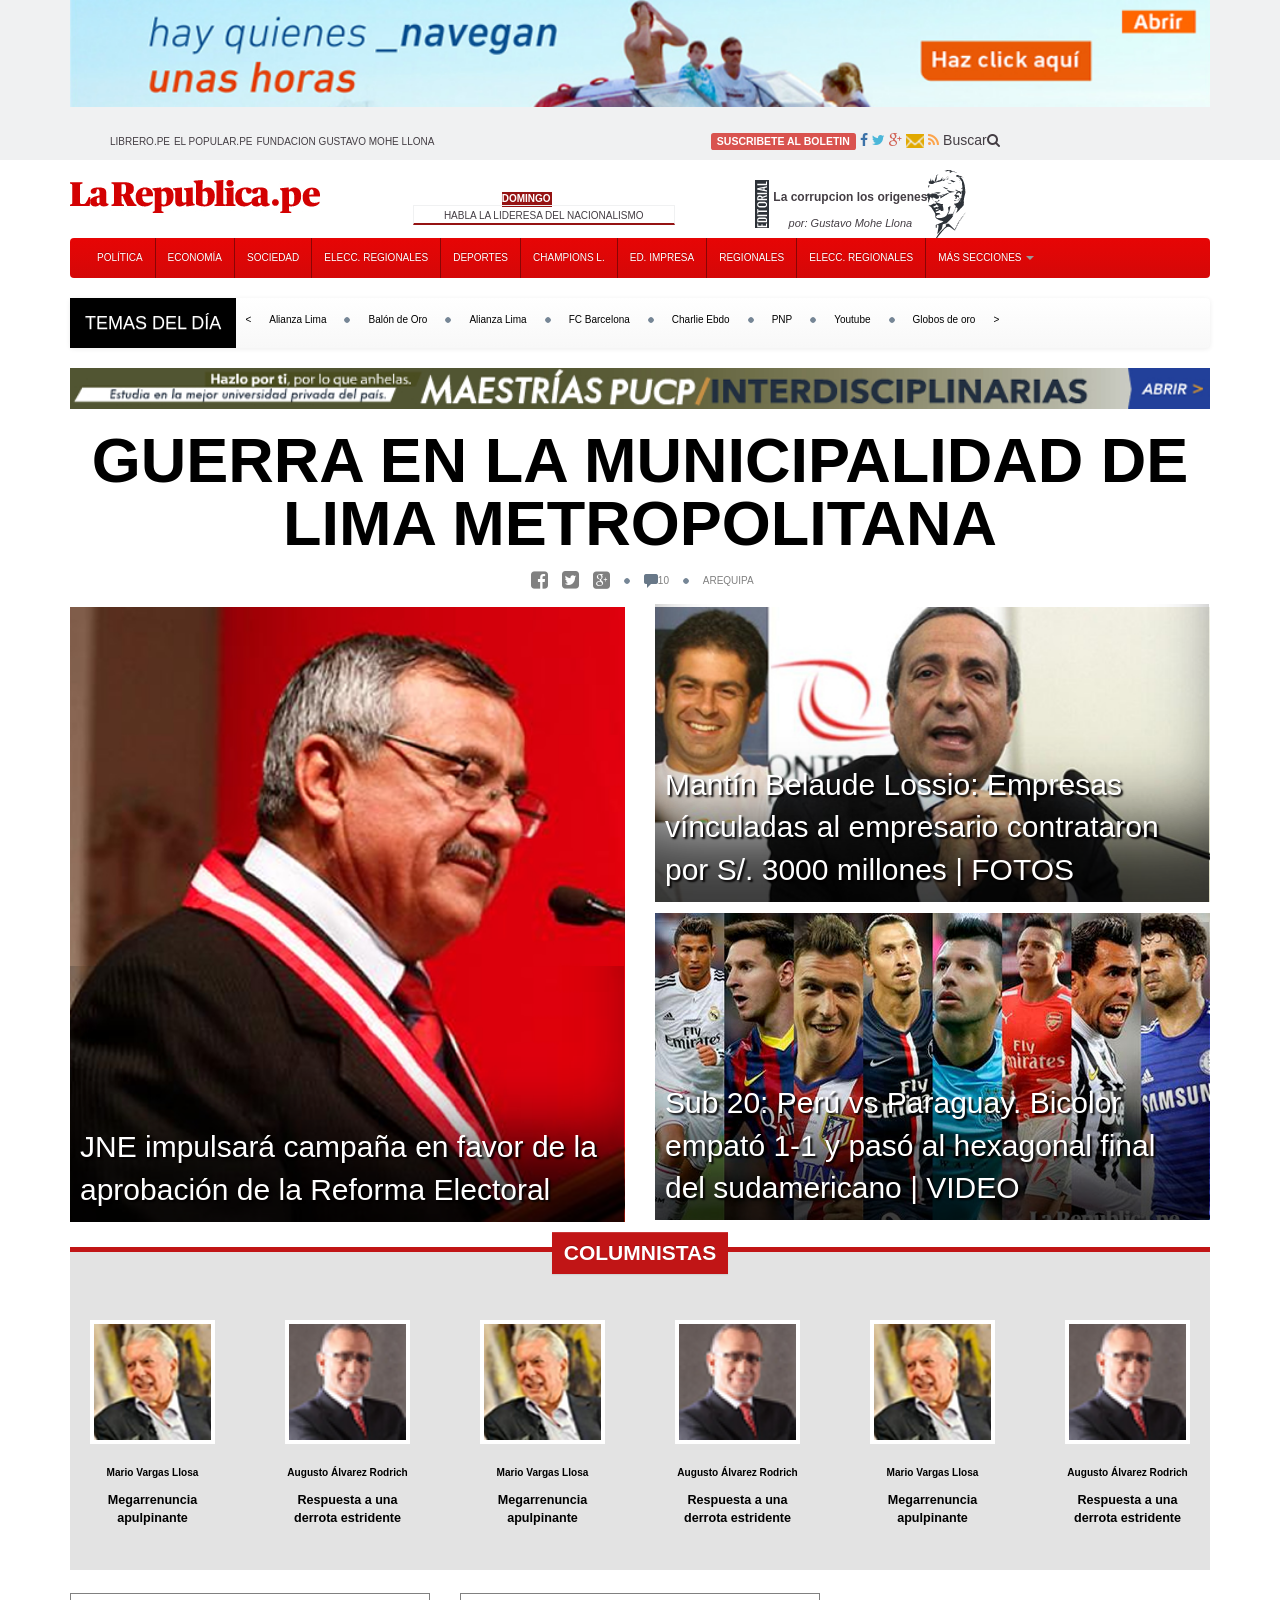
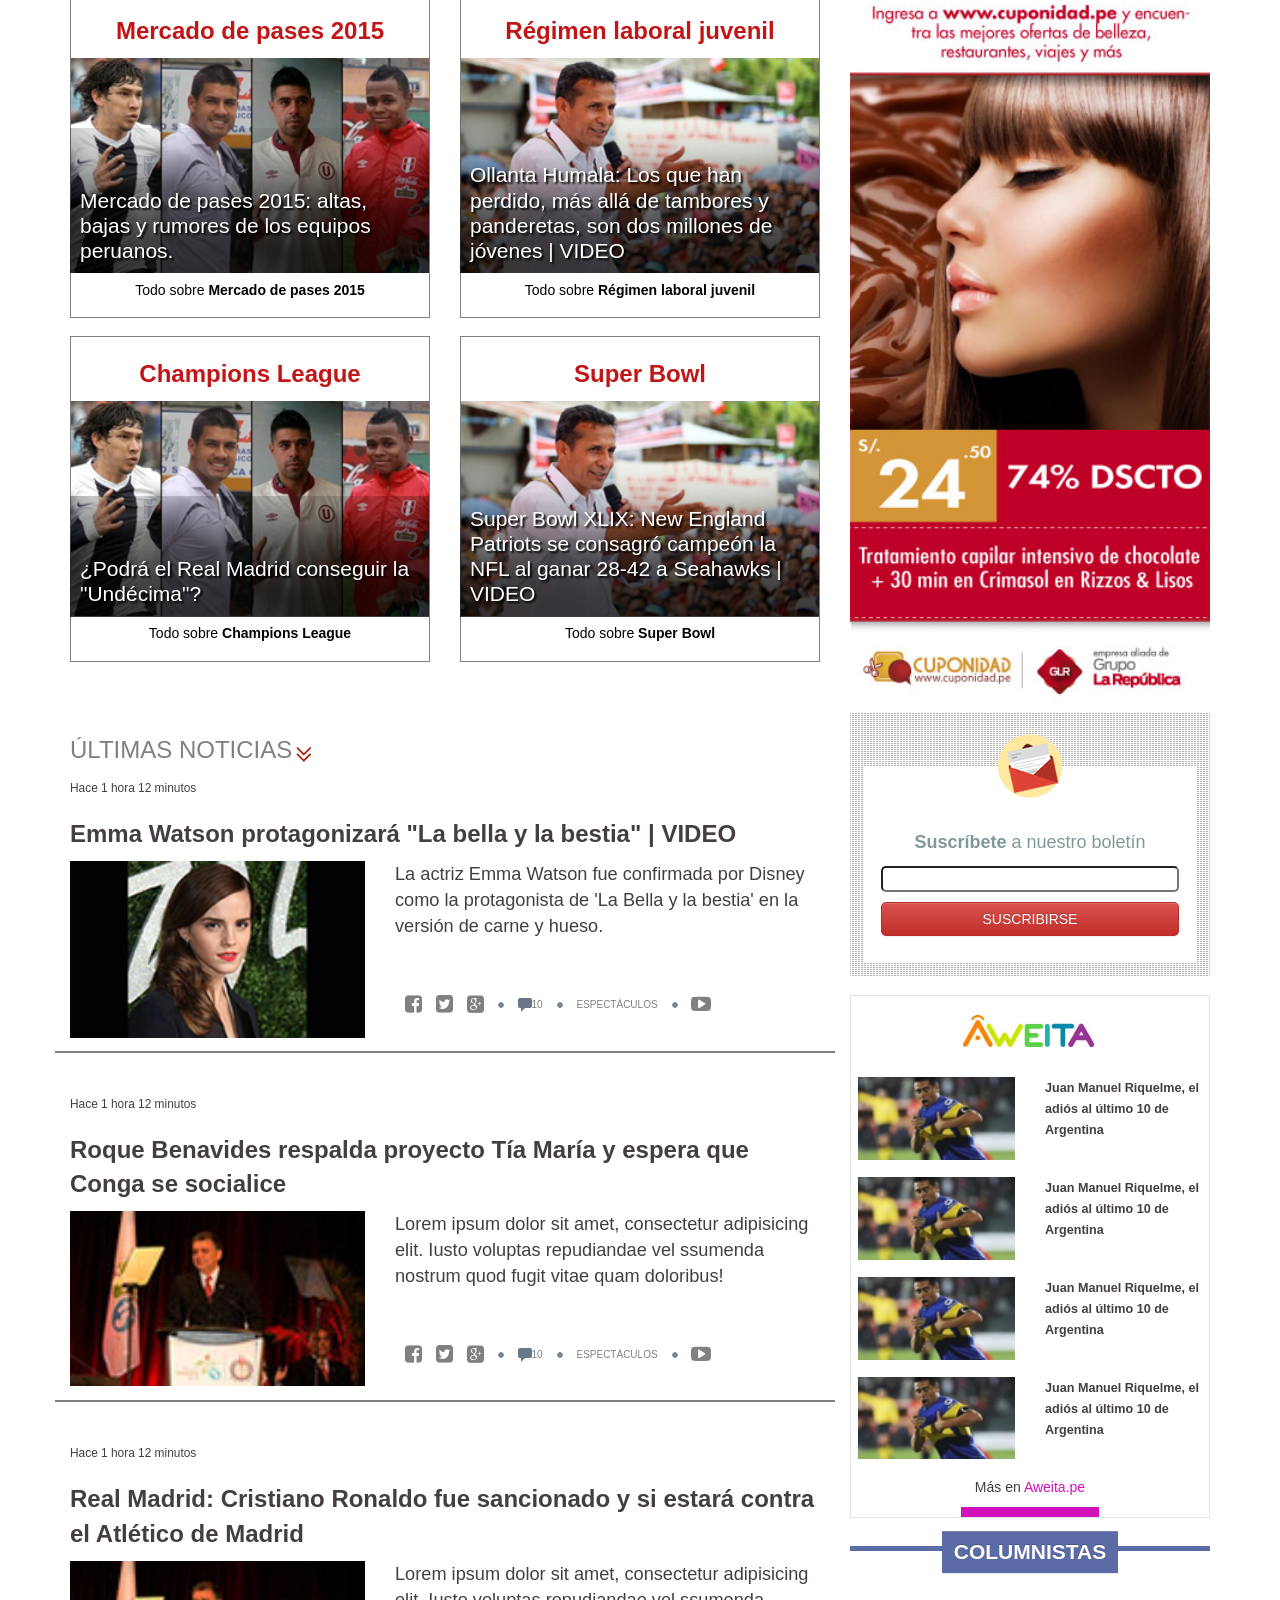
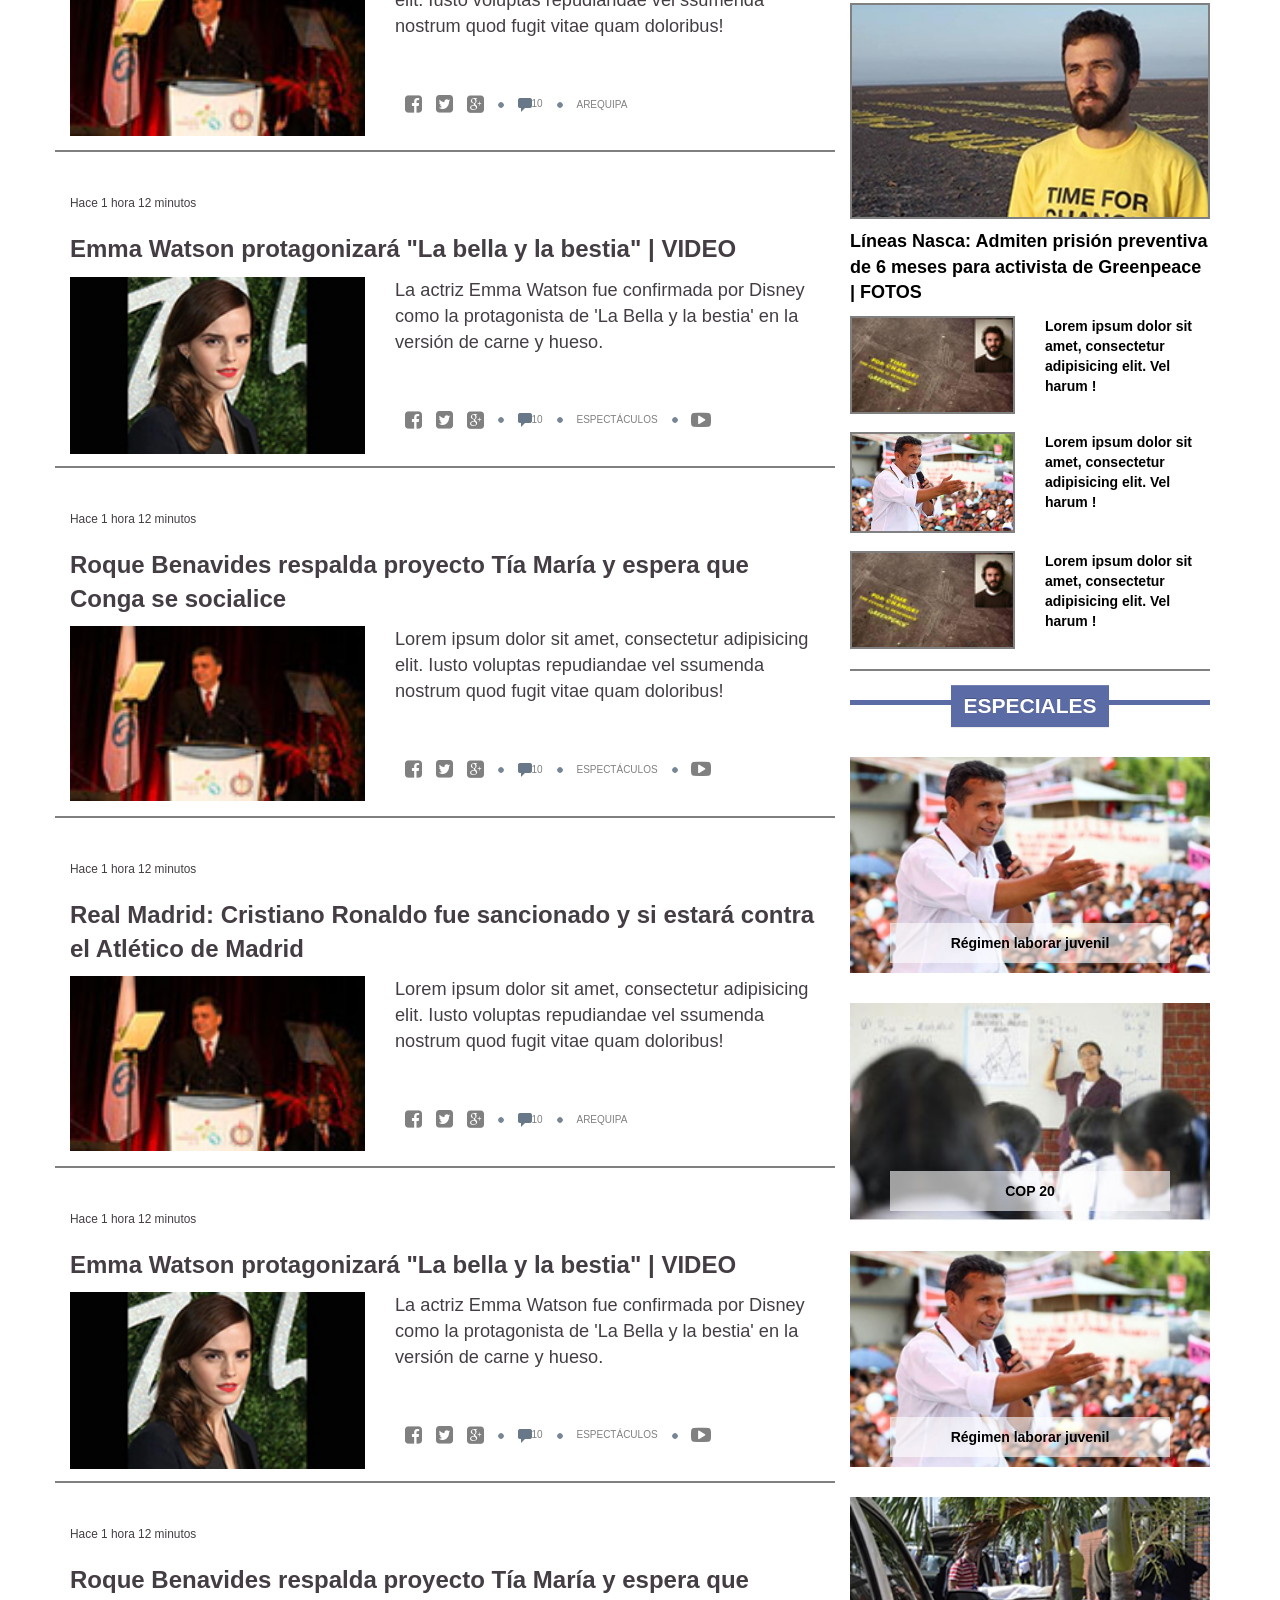
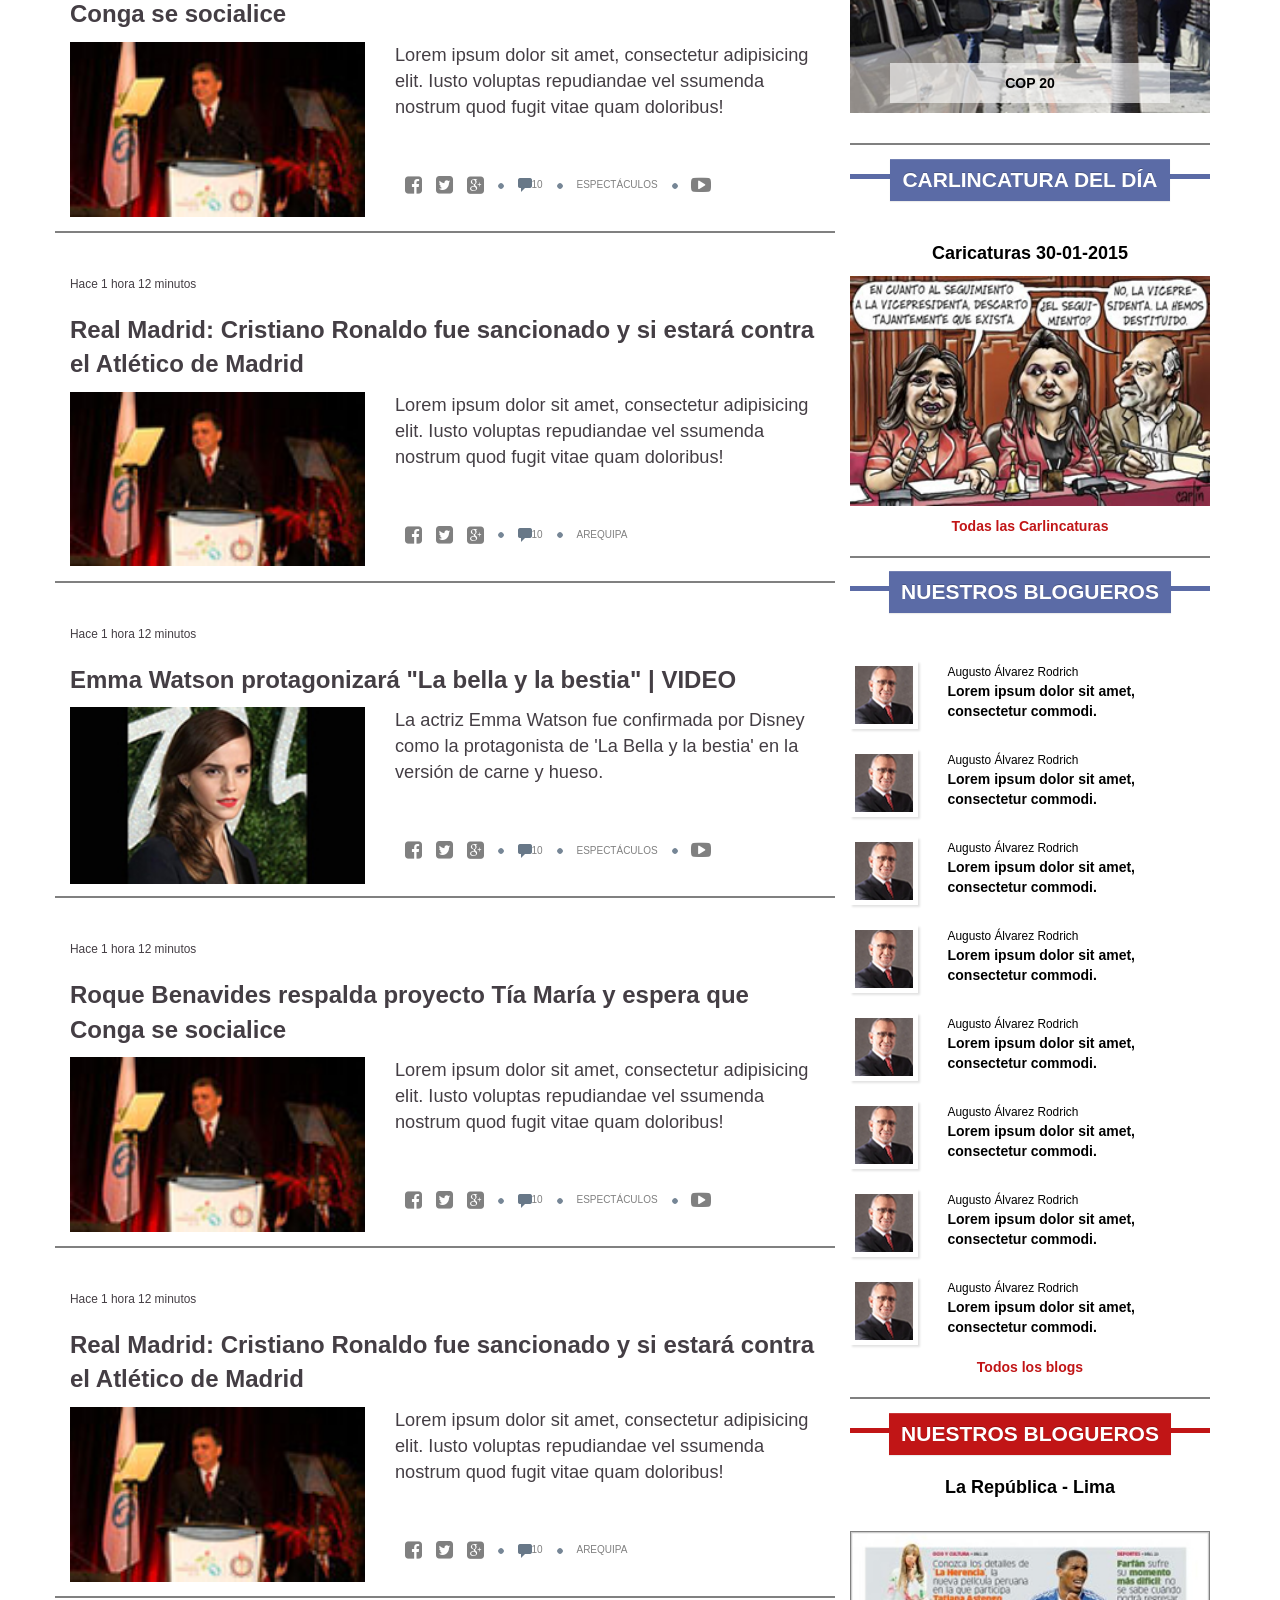
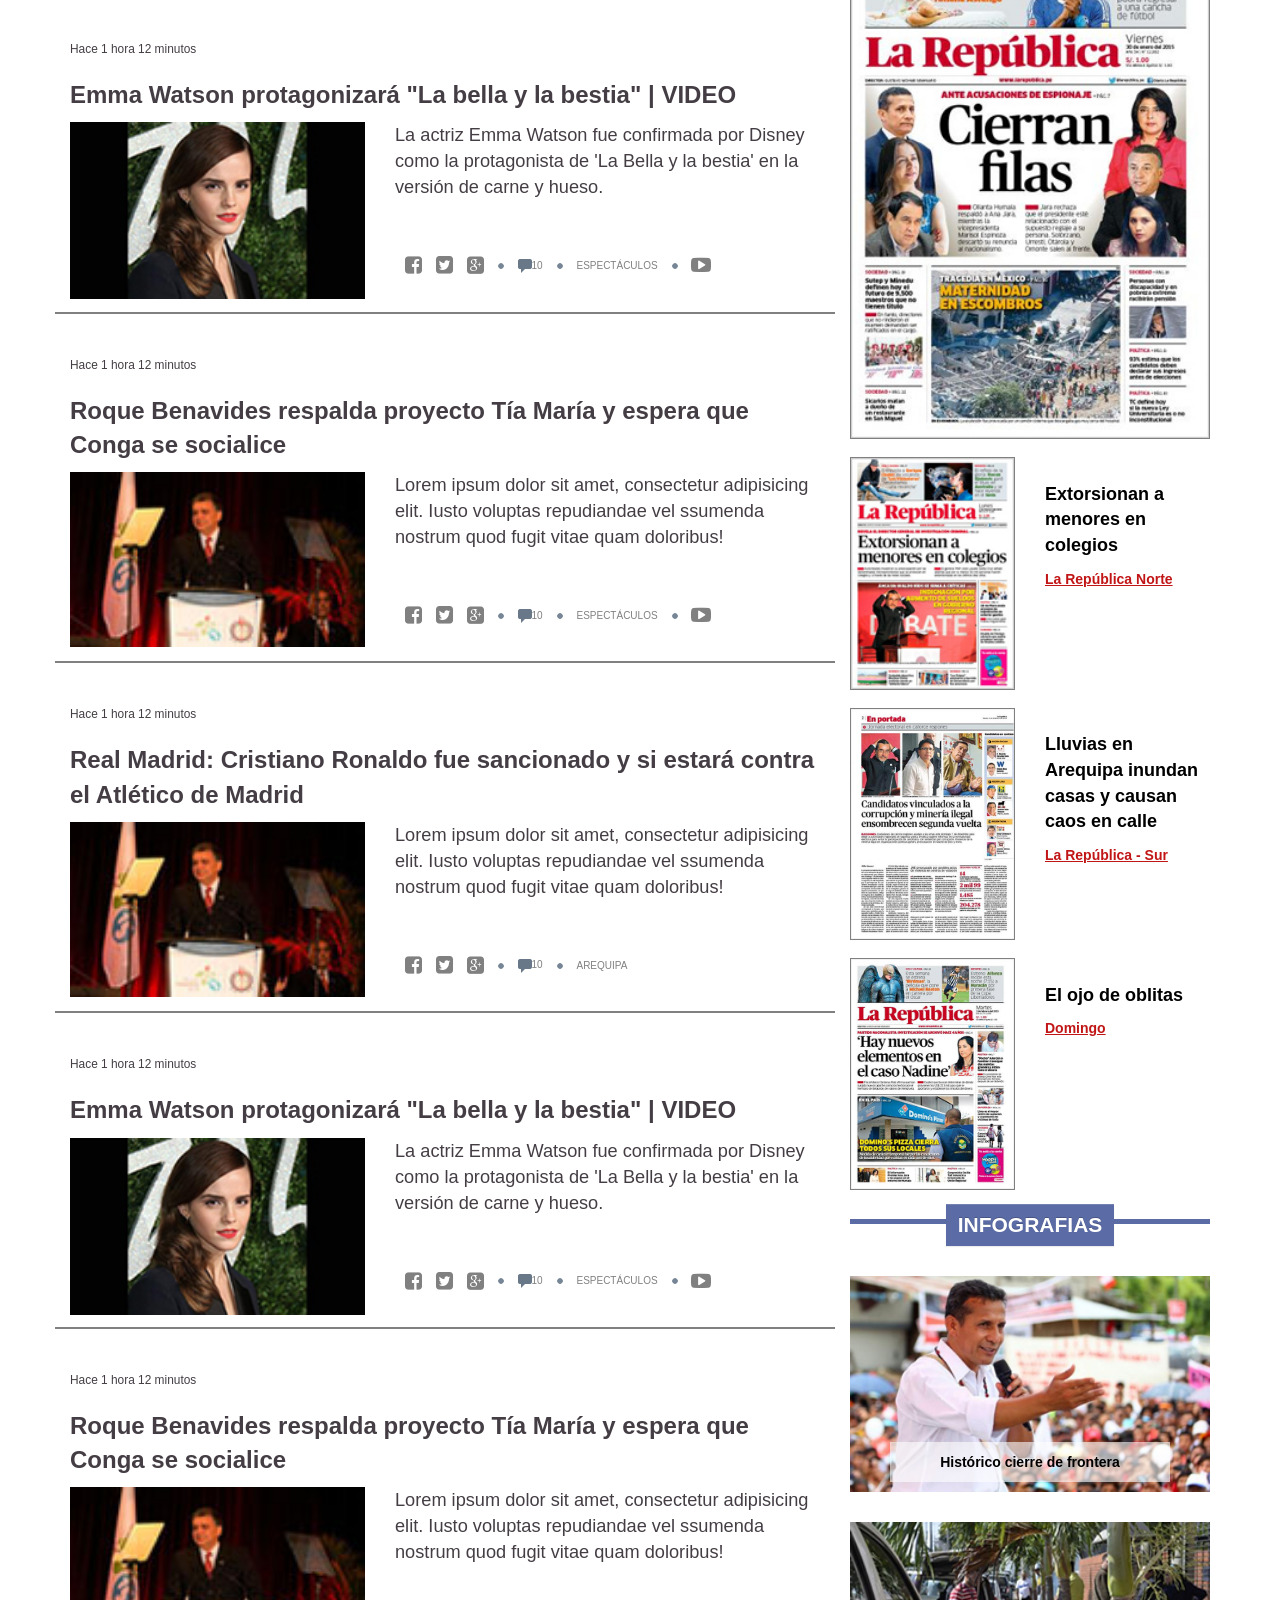
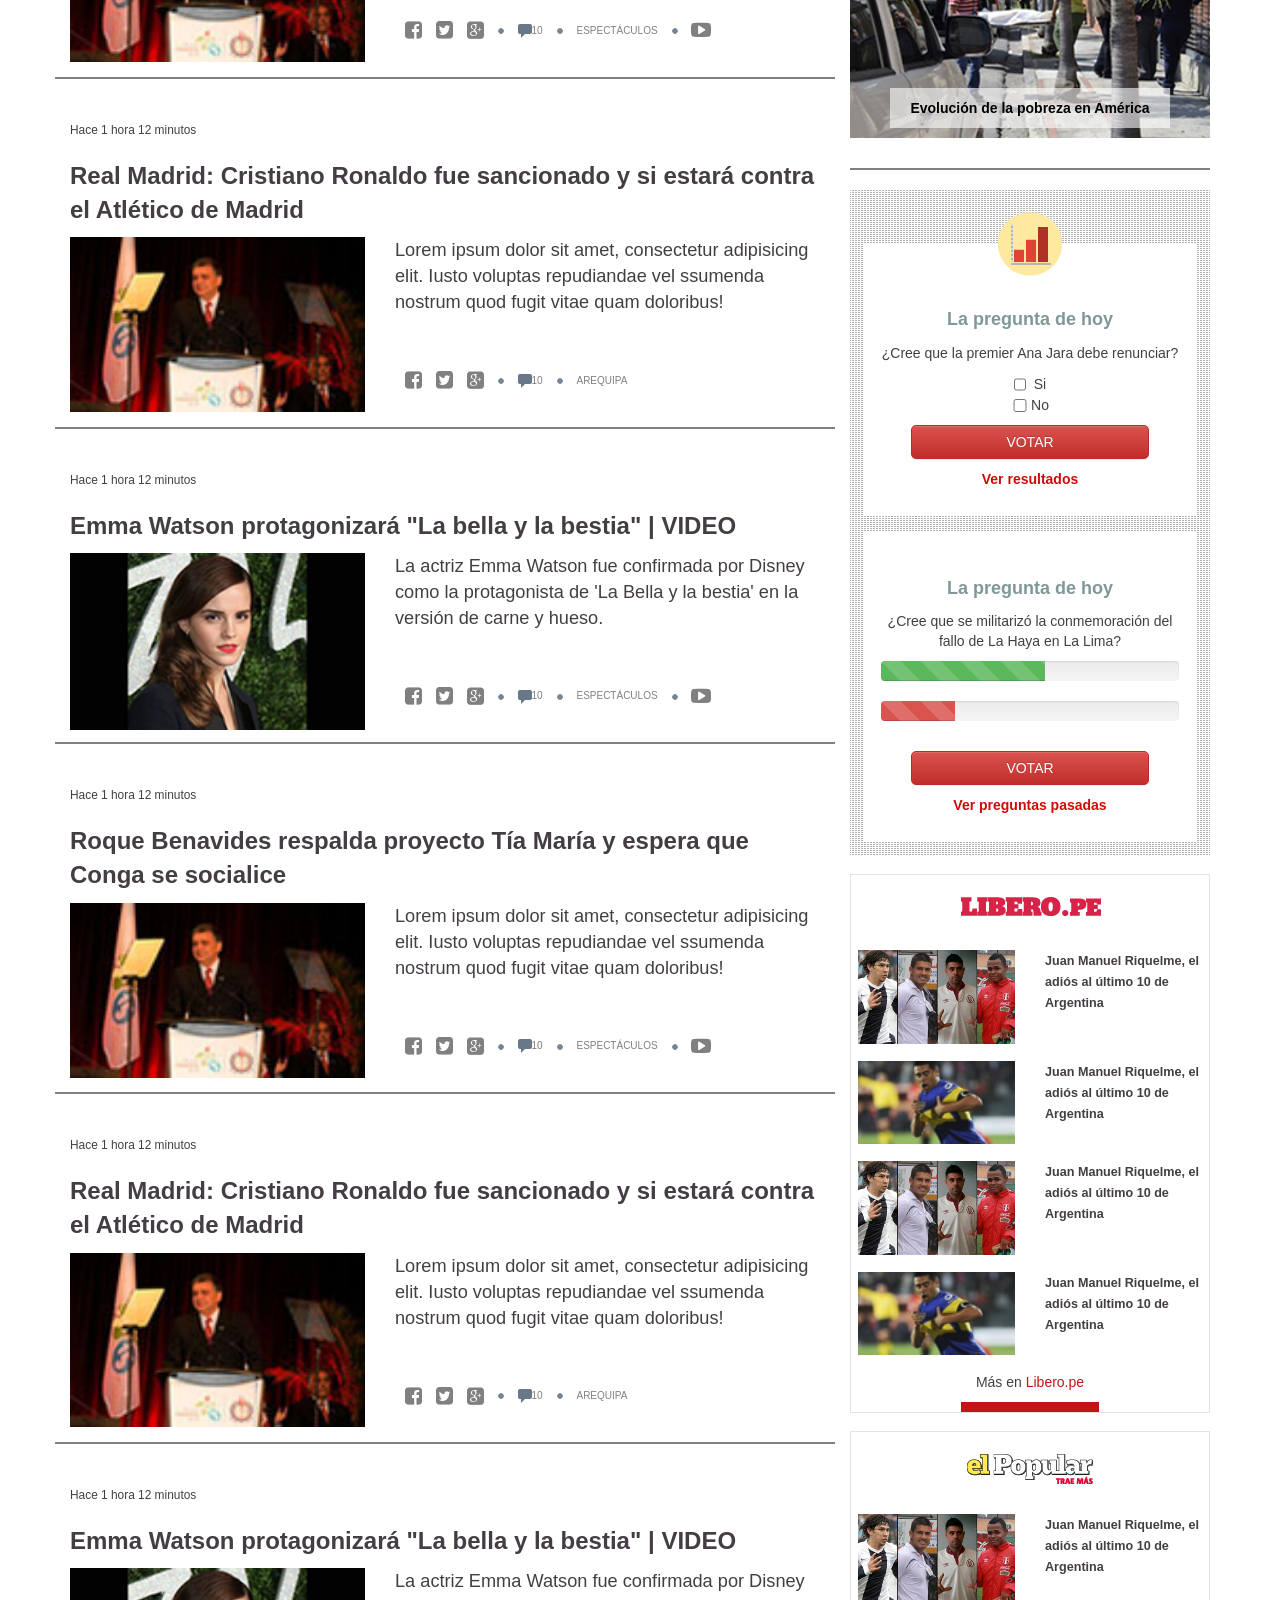
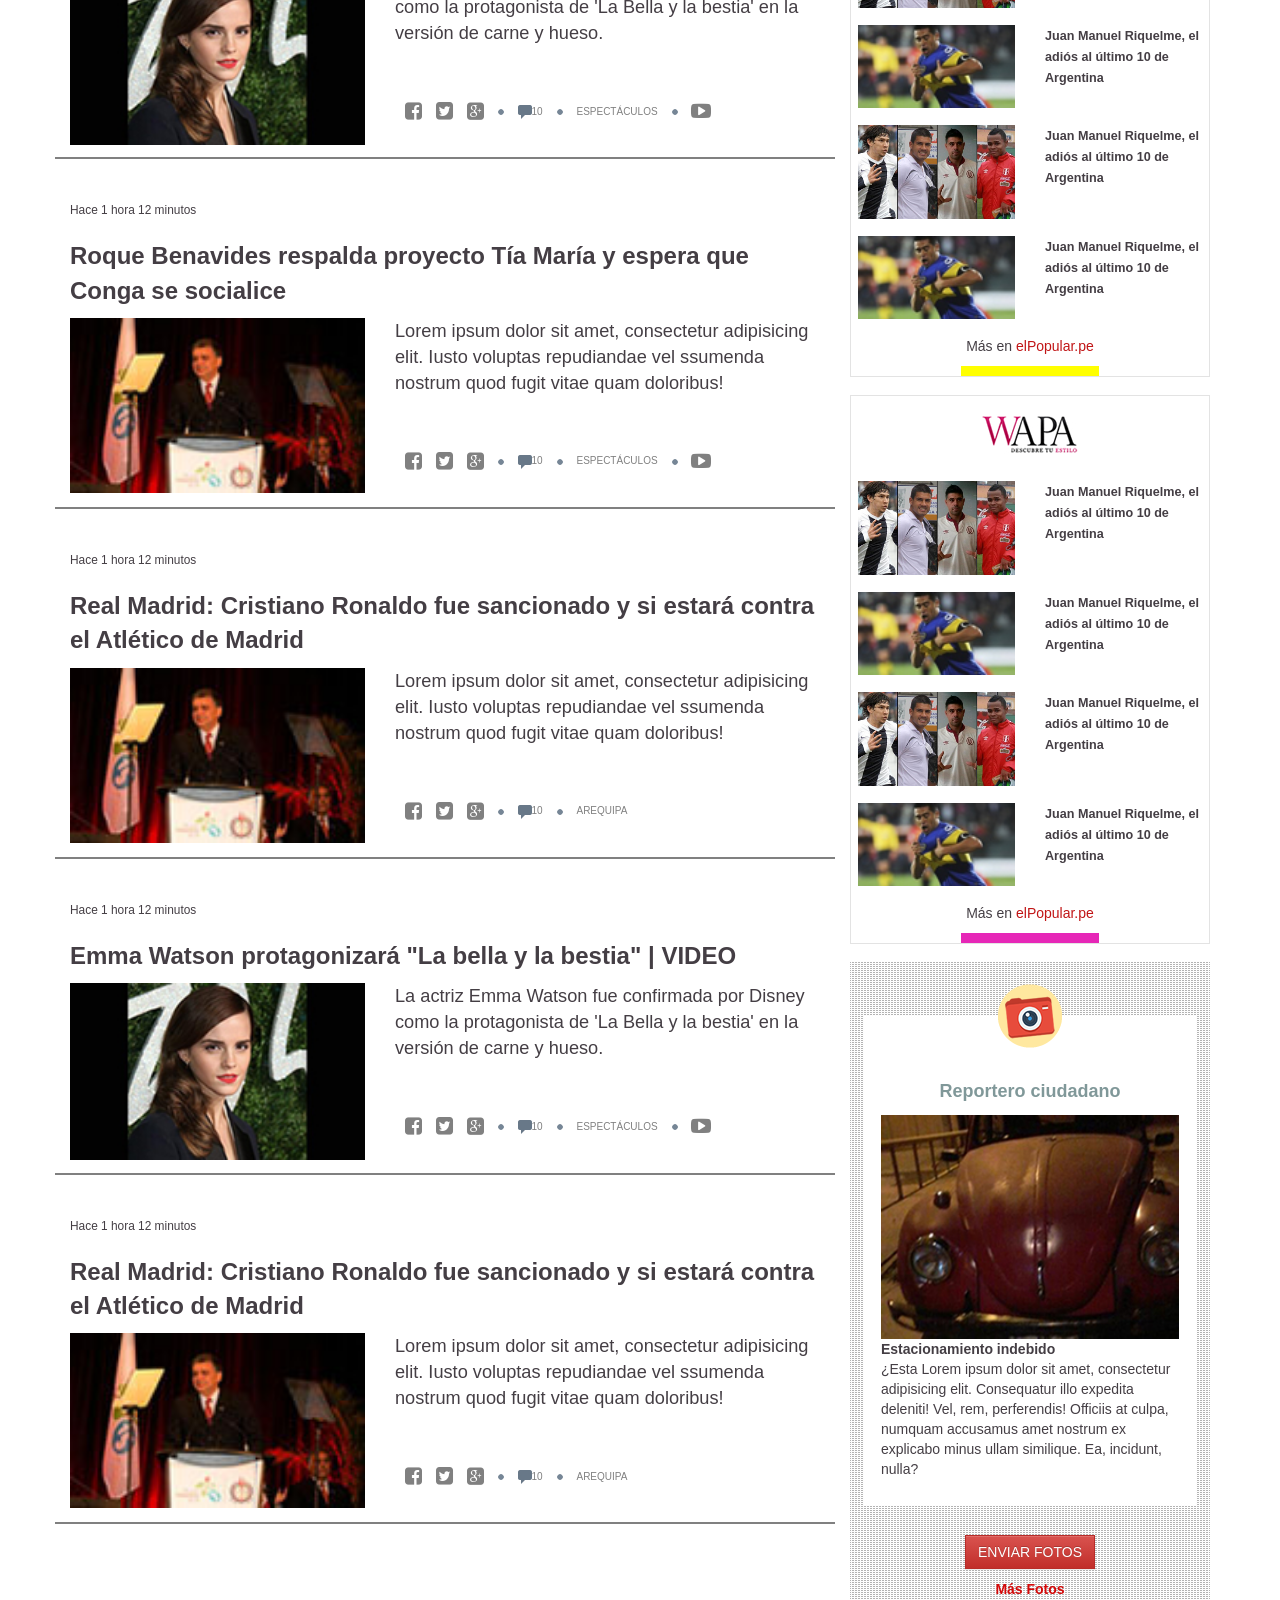
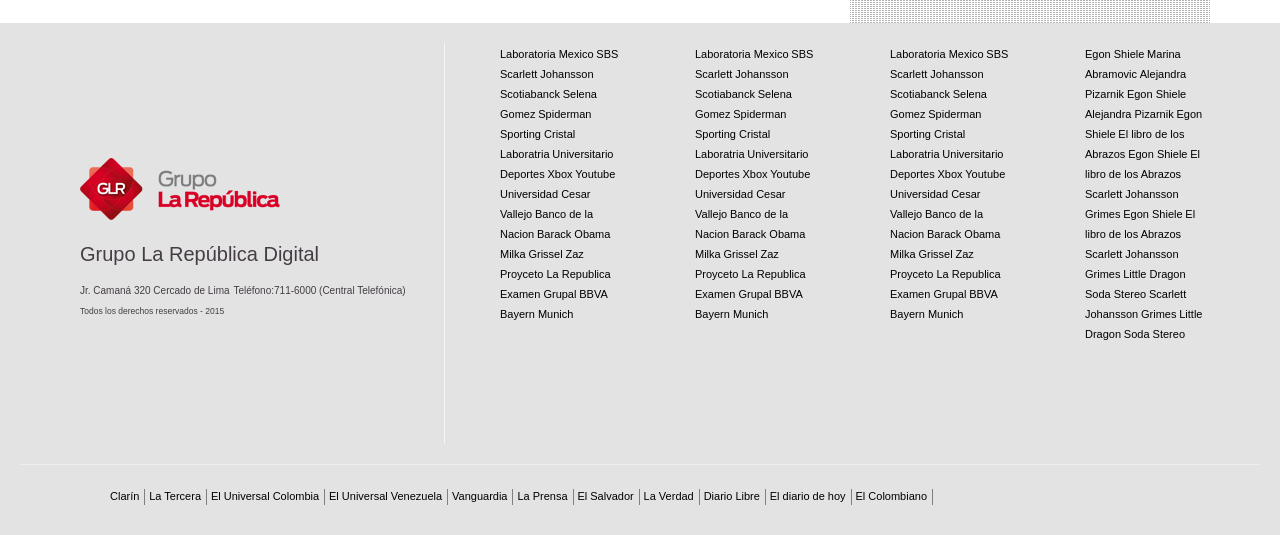
==== index.html @ 1cbe9e5c "Examen Grupal Milca, Griss y Zaz" ====
<!DOCTYPE html>
<html lang="en">
<head>
	<title>La República</title>
	<meta http-equiv="Content-Type" content="text/html; charset=utf-8" />
	<meta name="viewport" content="width=device-width, initial-scale=1.0">
	<link href="assets/css/dist/bootstrap.css" rel="stylesheet">
	<link href="assets/css/dist/bootstrap.min.css" rel="stylesheet">
	<link href="assets/css/dist/font-awesome.min.css" rel="stylesheet">
	<link href="assets/css/dist/font-awesome.css" rel="stylesheet">
	<link href="assets/css/dist/bootstrap-theme.css" rel="stylesheet">
	<link href="assets/css/dist/slick.css" rel="stylesheet">
	<link href="assets/css/dist/slick-theme.css" rel="stylesheet">
	<link href="assets/cssGris/main.css" rel="stylesheet">
	<link href="assets/css/main.css" rel="stylesheet"> 
	<link href="assets/cssMilca/main.css" rel="stylesheet">
</head>
<body>
	<header>
		<div class="container"> <!--banner Milca-->
			<div class="row">
				<div class="col-md-12">
					<div class="img-h">
						<img src="assets/image/banner_top.jpg" alt="banner chicos" class="cien">
					</div>
				</div>
			</div>
			<div class="row">
				<div class="col-md-6">
					<div class="list">
						<ul>
							<li>LIBRERO.PE</li>
							<li>EL POPULAR.PE</li>
							<li>FUNDACION GUSTAVO MOHE LLONA</li>
						</ul>
						</div>
				</div>
				<div class="col-md-6">
					<div class="sus-ico">
						<span class="label label-danger">SUSCRIBETE AL BOLETIN</span>
						<a href="#"><i class="fa fa-facebook "></i></a>
						<i class="fa fa-twitter "></i>
						<i class="fa fa-google-plus "></i>
						<img src="assets/image/sprites/ico-email.png" alt="" class="email">
						<i class="fa fa-rss "></i> 
						<span>Buscar<i class="fa fa-search"></i></span>
					</div>
				</div>
			</div>
		</div>
	</header>
		<section><!--Banner con logo, link a Home-->
		<div class="container">
			<div class="row info-edi">
				<div class="col-md-3">
					<div class="img-rep">
						
						<a href="index.html"><img src="assets/image/logo-la-republica.jpg" alt=""></a>
					</div>
				</div>
				<div class="col-md-3 domingo">
						<div class="dom-red">
							<h5><b>DOMINGO</b></h5>
						</div>
						<div class="dom">
						<p>HABLA LA LIDERESA DEL NACIONALISMO</p>
					</div>
				</div>
				<div class="col-md-3">
					<div class="img-edi">
						<img src="assets/image/img_editorial_text.jpg" alt="">
						<div class="text-author">
							<h6><strong>La corrupcion los origenes</strong></h6>
							<p><i>por: Gustavo Mohe Llona</i></p>
						</div>
						<img src="assets/image/img_author.jpg" alt="" class="author" class="img-responsive">

					</div>
				</div>
			</div>
		</div>
	</section>
<!-- menu principal Griss -->
	<div class="container" id="menu-principal">
		<div class="row">
			<div class="col-md-12">
				<nav class="navbar navbar-inverse" role="navigation">
				  <div class="navbar-header">
				    <button type="button" class="navbar-toggle" data-toggle="collapse"
				            data-target=".navbar-ex1-collapse">
				      <span class="sr-only">Desplegar navegación</span>
				      <span class="icon-bar"></span>
				      <span class="icon-bar"></span>
				      <span class="icon-bar"></span>
				    </button>
				  </div>
				  <div class="collapse navbar-collapse navbar-ex1-collapse">
				    <ul class="nav navbar-nav">
				      <li class="">
	                        <a href="index.html">POLÍTICA</a>
	                    </li>
	                    <li>
	                        <a href="columnistas.html">ECONOMÍA</a>
	                    </li>
	                    <li>
	                        <a href="blog.html">SOCIEDAD</a>
	                    </li>
	                    <li>
	                        <a href="contact.html">ELECC. REGIONALES</a>
	                    </li>
	                    <li>
	                        <a href="index.html">DEPORTES</a>
	                    </li>
	                    <li>
	                        <a href="columnistas.html">CHAMPIONS L.</a>
	                    </li>
	                    <li>
	                        <a href="blog.html">ED. IMPRESA</a>
	                    </li>
	                    <li>
	                        <a href="contact.html">REGIONALES</a>
	                    </li>
	                    <li>
	                        <a href="index.html">ELECC. REGIONALES</a>
	                    </li>
				      <li class="dropdown">
				        <a href="#" class="dropdown-toggle" data-toggle="dropdown">
				          MÁS SECCIONES <b class="caret"></b>
				        </a>
				        <ul class="dropdown-menu">
				          <li><a href="blog.html">BLOG</a></li>
				          <li class="divider"></li>
				          <li><a href="columnistas.html">COLUMNISTAS</a></li>
				          <li class="divider"></li>
				          <li><a href="contact.html">CONTACTO</a></li>
				        </ul>
				      </li>
				    </ul>				 
				  </div>
				</nav>
			</div>
		</div>
	</div>
	<!-- segundo menu slick -->
	<div class="container hidden-xs">
		<div class="row">
			<div class="col-md-12 col-sm-12">
				<nav class="navbar navbar-default" role="navigation">
				  <div class="navbar-header">
				    <button type="button" class="navbar-toggle" data-toggle="collapse"
				            data-target=".navbar-ex1-collapse">
				      <span class="sr-only">Desplegar navegación</span>
				      <span class="icon-bar"></span>
				      <span class="icon-bar"></span>
				      <span class="icon-bar"></span>
				    </button>
				    <a class="navbar-brand" href="#">TEMAS DEL DÍA</a>
				  </div> <!-- CHECAR EL MENU SLICK -->
				  <div class="collapse navbar-collapse navbar-ex1-collapse">
				    <ul class="nav navbar-nav menu2">
				      	<a href=""><li>></li></a>
				      	<a href="#"><li>Globos de oro</li></a>
				      	<li><img src="assets/image/bullet.gif" alt=""></li>
				      	<a href="#"><li>Youtube</li></a>
				      	<li><img src="assets/image/bullet.gif" alt=""></li>
				      	<a href="#"><li>PNP</li></a>
				      	<li><img src="assets/image/bullet.gif" alt=""></li>
				      	<a href="#"><li>Charlie Ebdo</li></a>
				      	<li><img src="assets/image/bullet.gif" alt=""></li>
				      	<a href="#"><li>FC Barcelona</li></a>
				      	<li><img src="assets/image/bullet.gif" alt=""></li>
				      	<a href="#"><li>Alianza Lima</li></a>
				      	<li><img src="assets/image/bullet.gif" alt=""></li>
				      	<a href="#"><li>Balón de Oro</li></a>
				      	<li><img src="assets/image/bullet.gif" alt=""></li>
				      	<a href="#"><li>Alianza Lima</li></a>

				      	<a href="#"><li><</li></a>
				    </ul>				 
				  </div>
				</nav>
			</div>
		</div>
	</div>
	<section>
		<div class="container">
			<div class="row">
				<div class="col-md-12 col-sm-12 hidden-xs">
					<img src="assets/image/banner-header.jpg" alt="banner 2"  class="cien">
				</div>
			</div>
		</div>
	</section> <!--Fin Seccion Menus y banner Griss-->
	<section id="encabezado">
		<div class="container">
			<div class="row">
				<div class="col-md-12 col-sm-12 col-xs-12 text-center">
					<h1>GUERRA EN LA MUNICIPALIDAD DE LIMA METROPOLITANA</h1>
				</div>
			</div>
			<div class="row">
				<div class="col-md-12 col-xs-12">
					<center>
						<ul>
							<li><a href="#"><i class="fa fa-facebook-square fa-2x"></i></a></li>
							<li><a href="#"><i class="fa fa-twitter-square fa-2x"></i></a></li>
							<li><a href="#"><i class="fa fa-google-plus-square fa-2x"></i></a></li>
							<li><img src="assets/image/bullet.gif" alt=""></li>
							<li><a href="#"><img src="assets/image/ico_comment.png" alt="comment" class="inline">10</a></li>
							<li><img src="assets/image/bullet.gif" alt=""></li>
							<li><a href="#">AREQUIPA</a></li>
						</ul>
					</center>
				</div>
			</div>
			<div class="row">
				<div class="col-md-6 col-xs-12">
					<div class="jne">
						<img src="assets/image/img_grid_principal.jpg" class="cien" alt="img">
						<div class="shadow">	
							<h2>JNE impulsará campaña en favor de la aprobación de la Reforma Electoral</h2>
						</div>
					</div>
				</div>
				<div class="col-md-6">
					<div class="row">
						<div class="col-md-12 col-xs-12">	
							<div class="martin">
								<img src="assets/image/img_grid_secundario.jpg" class="cien" alt="img">
								<div class="shadow">	
									<h2>Mantín Belaude Lossio: Empresas vínculadas al empresario contrataron por S/. 3000 millones | FOTOS</h2>
								</div>
							</div>
						</div>
					</div>
					<div class="row mt-2">
						<div class="col-md-12 col-xs-12">
							<div class="sub">
								<img src="assets/image/img_grid_especiales.jpg" class="cien" alt="img">
								<div class="shadow">	
									<h2>Sub 20: Perú vs Paraguay. Bicolor empató 1-1 y pasó al hexagonal final del sudamericano | VIDEO</h2>
								</div>
							</div>
						</div>
					</div>
				</div>
			</div>
		</div>
	</section>
	<!-- columnistas  -->
	<section id="columnistas">
		<div class="container">
			<div class="row">
				<div class="col-md-12 col-xs-12">
					<div class="gray">
						<center><button type="button" class="btn btn-danger">COLUMNISTAS</button></center>
						<div class="row">
							<div class="col-md-2 col-sm-2 col-xs-4 pd-5 text-center">
								<div class="bco">
									<img src="assets/image/img_noticias_relacionadas_slider.jpg" alt="1" class="cien">
								</div>
								<a href="#" class="pd-3 text-center">
									<p><small>Mario Vargas Llosa</small></p>
									<p>Megarrenuncia apulpinante</p>
								</a>
							</div>
							<div class="col-md-2 col-sm-2 col-xs-4 pd-5">
								<div class="bco">
									<img src="assets/image/img_blogueros.jpg" alt="1" class="cien">
								</div>
								<a href="#" class="pd-3 text-center">
									<p><small>Augusto Álvarez Rodrich</small></p>
									<p>Respuesta a una derrota estridente</p>
								</a>
							</div>
							<div class="col-md-2 col-sm-2 col-xs-4 pd-5 text-center">
								<div class="bco">
									<img src="assets/image/img_noticias_relacionadas_slider.jpg" alt="1" class="cien">
								</div>
								<a href="#" class="pd-3 text-center">
									<p><small>Mario Vargas Llosa</small></p>
									<p>Megarrenuncia apulpinante</p>
								</a>
							</div>
							<div class="col-md-2 col-sm-2 hidden-xs pd-5">
								<div class="bco">
									<img src="assets/image/img_blogueros.jpg" alt="1" class="cien">
								</div>
								<a href="#" class="pd-3 text-center">
									<p><small>Augusto Álvarez Rodrich</small></p>
									<p>Respuesta a una derrota estridente</p>
								</a>
							</div>
							<div class="col-md-2 col-sm-2 hidden-xs pd-5 text-center">
								<div class="bco">
									<img src="assets/image/img_noticias_relacionadas_slider.jpg" alt="1" class="cien">
								</div>
								<a href="#" class="pd-3 text-center">
									<p><small>Mario Vargas Llosa</small></p>
									<p>Megarrenuncia apulpinante</p>
								</a>
							</div>
							<div class="col-md-2 col-sm-2 hidden-xs pd-5">
								<div class="bco">
									<img src="assets/image/img_blogueros.jpg" alt="1" class="cien">
								</div>
								<a href="#" class="pd-3 text-center">
									<p><small>Augusto Álvarez Rodrich</small></p>
									<p>Respuesta a una derrota estridente</p>
								</a>
							</div>
						</div>
					</div>
				</div>
			</div>
		</div>
	</section>
	<section id="noticias">
		<div class="container">
			<div class="row mt-2">
				<div class="col-md-4">
					<div class="row">
						<div class="col-md-12 col-xs-12">
							<div class="noticia">
								<div class="notice">
									<div class="head text-center">
										<h3>Mercado de pases 2015</h3>
									</div>
									<div class="center">
										<div class="mercado">
											<img src="assets/image/img_especiales.jpg" class="cien" alt="img">
											<div class="shadow">	
												<h2>Mercado de pases 2015: altas, bajas y rumores de los equipos peruanos.</h2>
											</div>
										</div>
									</div>
									<div class="foot text-center">
										<p>Todo sobre <b>Mercado de pases 2015</b></p>
									</div>
								</div>
							</div>
						</div>
					</div>
					<div class="row">
						<div class="col-md-12">
							<!-- segundo -->
							<div class="noticia mt-5">
								<div class="notice">
									<div class="head text-center">
										<h3>Champions League</h3>
									</div>
									<div class="center">
										<div class="mercado">
											<img src="assets/image/img_especiales.jpg" class="cien" alt="img">
											<div class="shadow">	
												<h2>¿Podrá el Real Madrid conseguir la "Undécima"?</h2>
											</div>
										</div>
									</div>
									<div class="foot text-center">
										<p>Todo sobre <b>Champions League</b></p>
									</div>
								</div>
							</div>
						</div>
					</div>
				</div>
				<!-- col-2 -->
				<div class="col-md-4">
					<div class="row">
						<div class="col-md-12">
							<div class="noticia">
								<div class="notice">
									<div class="head text-center">
										<h3>Régimen laboral juvenil</h3>
									</div>
									<div class="center">
										<div class="mercado">
											<img src="assets/image/img_especiales_aside.jpg" class="cien" alt="img">
											<div class="shadow">	
												<h2>Ollanta Humala: Los que han perdido, más allá de tambores y panderetas, son dos millones de jóvenes | VIDEO</h2>
											</div>
										</div>
									</div>
									<div class="foot text-center">
										<p>Todo sobre <b>Régimen laboral juvenil</b></p>
									</div>
								</div>
							</div>
						</div>
					</div>
					<div class="row">
						<div class="col-md-12 col-xs-12">
							<!-- segundo -->
							<div class="noticia mt-5">
								<div class="notice">
									<div class="head text-center">
										<h3>Super Bowl</h3>
									</div>
									<div class="center">
										<div class="mercado">
											<img src="assets/image/img_especiales_aside.jpg" class="cien" alt="img">
											<div class="shadow">	
												<h2>Super Bowl XLIX: New England Patriots se consagró campeón la NFL al ganar 28-42 a Seahawks | VIDEO</h2>
											</div>
										</div>
									</div>
									<div class="foot text-center">
										<p>Todo sobre <b>Super Bowl</b></p>
									</div>
								</div>
							</div>
						</div>
					</div>
				</div>
				<div class="col-md-4 hidden-xs">
					<img src="assets/image/banner-aside-home.jpg" alt="banner" class="cien">
				</div>
			</div>
			<!-- columnas de 8 noticias -->
			<div class="row">
				<div class="col-md-8 col-sm-8 col-xs-12">
					<h3 class="gray inline">ÚLTIMAS NOTICIAS</h3>
					<a href="#"><img src="assets/image/double-arrow-bottom.png" alt="down" class="inline"></a>
					<br>
					<!-- noticias new row -->
					<p><small>Hace 1 hora 12 minutos</small></p>
					<h3><b>Emma Watson protagonizará "La bella y la bestia" | VIDEO</b></h3>
					<div class="row">
						<div class="col-md-5 col-sm-5 col-xs-12">
							<img src="assets/image/img_news.jpg" alt="ema" class="cien">
						</div>
						<div class="col-md-7 col-sm-7 col-xs-12">
							<p class="txt">La actriz Emma Watson fue confirmada por Disney como la protagonista de 'La Bella y la bestia' en la versión de carne y hueso.</p>
							<ul>
								<li><a href="#"><i class="fa fa-facebook-square fa-2x"></i></a></li>
								<li><a href="#"><i class="fa fa-twitter-square fa-2x"></i></a></li>
								<li><a href="#"><i class="fa fa-google-plus-square fa-2x"></i></a></li>
								<li><img src="assets/image/bullet.gif" alt=""></li>
								<li><a href="#"><img src="assets/image/ico_comment.png" alt="comment" class="inline">10</a></li>
								<li><img src="assets/image/bullet.gif" alt=""></li>
								<li><a href="#">ESPECTÁCULOS</a></li>
								<li><img src="assets/image/bullet.gif" alt=""></li>
								<li><a href="#"><i class="fa fa-youtube-play"></i></a></li>
							</ul>
							<br>
						</div>
						<br>
						<hr>
						<br>
					</div>
								<!-- fin noticia repeticion -->
					<!-- noticias new row -->
					<p><small>Hace 1 hora 12 minutos</small></p>
					<h3><b>Roque Benavides respalda proyecto Tía María y espera que Conga se socialice</b></h3>
					<div class="row">
						<div class="col-md-5 col-sm-5 col-xs-12">
							<img src="assets/image/thumb-post-image.jpg" alt="ema" class="cien">
						</div>
						<div class="col-md-7 col-sm-7 col-xs-12">
							<p class="txt">Lorem ipsum dolor sit amet, consectetur adipisicing elit. Iusto voluptas repudiandae  vel ssumenda nostrum quod fugit vitae quam doloribus!</p>
							<ul>
								<li><a href="#"><i class="fa fa-facebook-square fa-2x"></i></a></li>
								<li><a href="#"><i class="fa fa-twitter-square fa-2x"></i></a></li>
								<li><a href="#"><i class="fa fa-google-plus-square fa-2x"></i></a></li>
								<li><img src="assets/image/bullet.gif" alt=""></li>
								<li><a href="#"><img src="assets/image/ico_comment.png" alt="comment" class="inline">10</a></li>
								<li><img src="assets/image/bullet.gif" alt=""></li>
								<li><a href="#">ESPECTÁCULOS</a></li>
								<li><img src="assets/image/bullet.gif" alt=""></li>
								<li><a href="#"><i class="fa fa-youtube-play"></i></a></li>
							</ul>
							<br>
						</div>
						<br>
						<hr>
						<br>
					</div>
								<!-- fin noticia repeticion -->
					<!-- noticias new row -->
					<p><small>Hace 1 hora 12 minutos</small></p>
					<h3><b>Real Madrid: Cristiano Ronaldo fue sancionado y si estará contra el Atlético de Madrid</b></h3>
					<div class="row">
						<div class="col-md-5 col-sm-5 col-xs-12">
							<img src="assets/image/thumb-post-image.jpg" alt="ema" class="cien">
						</div>
						<div class="col-md-7 col-sm-7 col-xs-12">
							<p class="txt">Lorem ipsum dolor sit amet, consectetur adipisicing elit. Iusto voluptas repudiandae  vel ssumenda nostrum quod fugit vitae quam doloribus!</p>
							<ul>
								<li><a href="#"><i class="fa fa-facebook-square fa-2x"></i></a></li>
								<li><a href="#"><i class="fa fa-twitter-square fa-2x"></i></a></li>
								<li><a href="#"><i class="fa fa-google-plus-square fa-2x"></i></a></li>
								<li><img src="assets/image/bullet.gif" alt=""></li>
								<li><a href="#"><img src="assets/image/ico_comment.png" alt="comment" class="inline">10</a></li>
								<li><img src="assets/image/bullet.gif" alt=""></li>
								<li><a href="#">AREQUIPA</a></li>
							</ul>
							<br>
						</div>
						<br>
						<hr>
						<br>
					</div>
					<!-- fin noticia repeticion -->
					<!-- noticias new row -->
					<p><small>Hace 1 hora 12 minutos</small></p>
					<h3><b>Emma Watson protagonizará "La bella y la bestia" | VIDEO</b></h3>
					<div class="row">
						<div class="col-md-5 col-sm-5 col-xs-12">
							<img src="assets/image/img_news.jpg" alt="ema" class="cien">
						</div>
						<div class="col-md-7 col-sm-7 col-xs-12">
							<p class="txt">La actriz Emma Watson fue confirmada por Disney como la protagonista de 'La Bella y la bestia' en la versión de carne y hueso.</p>
							<ul>
								<li><a href="#"><i class="fa fa-facebook-square fa-2x"></i></a></li>
								<li><a href="#"><i class="fa fa-twitter-square fa-2x"></i></a></li>
								<li><a href="#"><i class="fa fa-google-plus-square fa-2x"></i></a></li>
								<li><img src="assets/image/bullet.gif" alt=""></li>
								<li><a href="#"><img src="assets/image/ico_comment.png" alt="comment" class="inline">10</a></li>
								<li><img src="assets/image/bullet.gif" alt=""></li>
								<li><a href="#">ESPECTÁCULOS</a></li>
								<li><img src="assets/image/bullet.gif" alt=""></li>
								<li><a href="#"><i class="fa fa-youtube-play"></i></a></li>
							</ul>
							<br>
						</div>
						<br>
						<hr>
						<br>
					</div>
								<!-- fin noticia repeticion -->
	<span class="hidden-xs"> <!-- agrupacion para esconder en movil -->	
					<!-- noticias new row -->
					<p><small>Hace 1 hora 12 minutos</small></p>
					<h3><b>Roque Benavides respalda proyecto Tía María y espera que Conga se socialice</b></h3>
					<div class="row">
						<div class="col-md-5 col-sm-5 col-xs-12">
							<img src="assets/image/thumb-post-image.jpg" alt="ema" class="cien">
						</div>
						<div class="col-md-7 col-sm-7 col-xs-12">
							<p class="txt">Lorem ipsum dolor sit amet, consectetur adipisicing elit. Iusto voluptas repudiandae  vel ssumenda nostrum quod fugit vitae quam doloribus!</p>
							<ul>
								<li><a href="#"><i class="fa fa-facebook-square fa-2x"></i></a></li>
								<li><a href="#"><i class="fa fa-twitter-square fa-2x"></i></a></li>
								<li><a href="#"><i class="fa fa-google-plus-square fa-2x"></i></a></li>
								<li><img src="assets/image/bullet.gif" alt=""></li>
								<li><a href="#"><img src="assets/image/ico_comment.png" alt="comment" class="inline">10</a></li>
								<li><img src="assets/image/bullet.gif" alt=""></li>
								<li><a href="#">ESPECTÁCULOS</a></li>
								<li><img src="assets/image/bullet.gif" alt=""></li>
								<li><a href="#"><i class="fa fa-youtube-play"></i></a></li>
							</ul>
							<br>
						</div>
						<br>
						<hr>
						<br>
					</div>
								<!-- fin noticia repeticion -->
					<!-- noticias new row -->
					<p><small>Hace 1 hora 12 minutos</small></p>
					<h3><b>Real Madrid: Cristiano Ronaldo fue sancionado y si estará contra el Atlético de Madrid</b></h3>
					<div class="row">
						<div class="col-md-5 col-sm-5 col-xs-12">
							<img src="assets/image/thumb-post-image.jpg" alt="ema" class="cien">
						</div>
						<div class="col-md-7 col-sm-7 col-xs-12">
							<p class="txt">Lorem ipsum dolor sit amet, consectetur adipisicing elit. Iusto voluptas repudiandae  vel ssumenda nostrum quod fugit vitae quam doloribus!</p>
							<ul>
								<li><a href="#"><i class="fa fa-facebook-square fa-2x"></i></a></li>
								<li><a href="#"><i class="fa fa-twitter-square fa-2x"></i></a></li>
								<li><a href="#"><i class="fa fa-google-plus-square fa-2x"></i></a></li>
								<li><img src="assets/image/bullet.gif" alt=""></li>
								<li><a href="#"><img src="assets/image/ico_comment.png" alt="comment" class="inline">10</a></li>
								<li><img src="assets/image/bullet.gif" alt=""></li>
								<li><a href="#">AREQUIPA</a></li>
							</ul>
							<br>
						</div>
						<br>
						<hr>
						<br>
					</div>
					<!-- fin noticia repeticion -->
					<!-- noticias new row -->
					<p><small>Hace 1 hora 12 minutos</small></p>
					<h3><b>Emma Watson protagonizará "La bella y la bestia" | VIDEO</b></h3>
					<div class="row">
						<div class="col-md-5 col-sm-5 col-xs-12">
							<img src="assets/image/img_news.jpg" alt="ema" class="cien">
						</div>
						<div class="col-md-7 col-sm-7 col-xs-12">
							<p class="txt">La actriz Emma Watson fue confirmada por Disney como la protagonista de 'La Bella y la bestia' en la versión de carne y hueso.</p>
							<ul>
								<li><a href="#"><i class="fa fa-facebook-square fa-2x"></i></a></li>
								<li><a href="#"><i class="fa fa-twitter-square fa-2x"></i></a></li>
								<li><a href="#"><i class="fa fa-google-plus-square fa-2x"></i></a></li>
								<li><img src="assets/image/bullet.gif" alt=""></li>
								<li><a href="#"><img src="assets/image/ico_comment.png" alt="comment" class="inline">10</a></li>
								<li><img src="assets/image/bullet.gif" alt=""></li>
								<li><a href="#">ESPECTÁCULOS</a></li>
								<li><img src="assets/image/bullet.gif" alt=""></li>
								<li><a href="#"><i class="fa fa-youtube-play"></i></a></li>
							</ul>
							<br>
						</div>
						<br>
						<hr>
						<br>
					</div>
								<!-- fin noticia repeticion -->
					<!-- noticias new row -->
					<p><small>Hace 1 hora 12 minutos</small></p>
					<h3><b>Roque Benavides respalda proyecto Tía María y espera que Conga se socialice</b></h3>
					<div class="row">
						<div class="col-md-5 col-sm-5 col-xs-12">
							<img src="assets/image/thumb-post-image.jpg" alt="ema" class="cien">
						</div>
						<div class="col-md-7 col-sm-7 col-xs-12">
							<p class="txt">Lorem ipsum dolor sit amet, consectetur adipisicing elit. Iusto voluptas repudiandae  vel ssumenda nostrum quod fugit vitae quam doloribus!</p>
							<ul>
								<li><a href="#"><i class="fa fa-facebook-square fa-2x"></i></a></li>
								<li><a href="#"><i class="fa fa-twitter-square fa-2x"></i></a></li>
								<li><a href="#"><i class="fa fa-google-plus-square fa-2x"></i></a></li>
								<li><img src="assets/image/bullet.gif" alt=""></li>
								<li><a href="#"><img src="assets/image/ico_comment.png" alt="comment" class="inline">10</a></li>
								<li><img src="assets/image/bullet.gif" alt=""></li>
								<li><a href="#">ESPECTÁCULOS</a></li>
								<li><img src="assets/image/bullet.gif" alt=""></li>
								<li><a href="#"><i class="fa fa-youtube-play"></i></a></li>
							</ul>
							<br>
						</div>
						<br>
						<hr>
						<br>
					</div>
								<!-- fin noticia repeticion -->
					<!-- noticias new row -->
					<p><small>Hace 1 hora 12 minutos</small></p>
					<h3><b>Real Madrid: Cristiano Ronaldo fue sancionado y si estará contra el Atlético de Madrid</b></h3>
					<div class="row">
						<div class="col-md-5 col-sm-5 col-xs-12">
							<img src="assets/image/thumb-post-image.jpg" alt="ema" class="cien">
						</div>
						<div class="col-md-7 col-sm-7 col-xs-12">
							<p class="txt">Lorem ipsum dolor sit amet, consectetur adipisicing elit. Iusto voluptas repudiandae  vel ssumenda nostrum quod fugit vitae quam doloribus!</p>
							<ul>
								<li><a href="#"><i class="fa fa-facebook-square fa-2x"></i></a></li>
								<li><a href="#"><i class="fa fa-twitter-square fa-2x"></i></a></li>
								<li><a href="#"><i class="fa fa-google-plus-square fa-2x"></i></a></li>
								<li><img src="assets/image/bullet.gif" alt=""></li>
								<li><a href="#"><img src="assets/image/ico_comment.png" alt="comment" class="inline">10</a></li>
								<li><img src="assets/image/bullet.gif" alt=""></li>
								<li><a href="#">AREQUIPA</a></li>
							</ul>
							<br>
						</div>
						<br>
						<hr>
						<br>
					</div>
					<!-- fin noticia repeticion -->
					<!-- noticias new row -->
					<p><small>Hace 1 hora 12 minutos</small></p>
					<h3><b>Emma Watson protagonizará "La bella y la bestia" | VIDEO</b></h3>
					<div class="row">
						<div class="col-md-5 col-sm-5 col-xs-12">
							<img src="assets/image/img_news.jpg" alt="ema" class="cien">
						</div>
						<div class="col-md-7 col-sm-7 col-xs-12">
							<p class="txt">La actriz Emma Watson fue confirmada por Disney como la protagonista de 'La Bella y la bestia' en la versión de carne y hueso.</p>
							<ul>
								<li><a href="#"><i class="fa fa-facebook-square fa-2x"></i></a></li>
								<li><a href="#"><i class="fa fa-twitter-square fa-2x"></i></a></li>
								<li><a href="#"><i class="fa fa-google-plus-square fa-2x"></i></a></li>
								<li><img src="assets/image/bullet.gif" alt=""></li>
								<li><a href="#"><img src="assets/image/ico_comment.png" alt="comment" class="inline">10</a></li>
								<li><img src="assets/image/bullet.gif" alt=""></li>
								<li><a href="#">ESPECTÁCULOS</a></li>
								<li><img src="assets/image/bullet.gif" alt=""></li>
								<li><a href="#"><i class="fa fa-youtube-play"></i></a></li>
							</ul>
							<br>
						</div>
						<br>
						<hr>
						<br>
					</div>
								<!-- fin noticia repeticion -->
					<!-- noticias new row -->
					<p><small>Hace 1 hora 12 minutos</small></p>
					<h3><b>Roque Benavides respalda proyecto Tía María y espera que Conga se socialice</b></h3>
					<div class="row">
						<div class="col-md-5 col-sm-5 col-xs-12">
							<img src="assets/image/thumb-post-image.jpg" alt="ema" class="cien">
						</div>
						<div class="col-md-7 col-sm-7 col-xs-12">
							<p class="txt">Lorem ipsum dolor sit amet, consectetur adipisicing elit. Iusto voluptas repudiandae  vel ssumenda nostrum quod fugit vitae quam doloribus!</p>
							<ul>
								<li><a href="#"><i class="fa fa-facebook-square fa-2x"></i></a></li>
								<li><a href="#"><i class="fa fa-twitter-square fa-2x"></i></a></li>
								<li><a href="#"><i class="fa fa-google-plus-square fa-2x"></i></a></li>
								<li><img src="assets/image/bullet.gif" alt=""></li>
								<li><a href="#"><img src="assets/image/ico_comment.png" alt="comment" class="inline">10</a></li>
								<li><img src="assets/image/bullet.gif" alt=""></li>
								<li><a href="#">ESPECTÁCULOS</a></li>
								<li><img src="assets/image/bullet.gif" alt=""></li>
								<li><a href="#"><i class="fa fa-youtube-play"></i></a></li>
							</ul>
							<br>
						</div>
						<br>
						<hr>
						<br>
					</div>
								<!-- fin noticia repeticion -->
					<!-- noticias new row -->
					<p><small>Hace 1 hora 12 minutos</small></p>
					<h3><b>Real Madrid: Cristiano Ronaldo fue sancionado y si estará contra el Atlético de Madrid</b></h3>
					<div class="row">
						<div class="col-md-5 col-sm-5 col-xs-12">
							<img src="assets/image/thumb-post-image.jpg" alt="ema" class="cien">
						</div>
						<div class="col-md-7 col-sm-7 col-xs-12">
							<p class="txt">Lorem ipsum dolor sit amet, consectetur adipisicing elit. Iusto voluptas repudiandae  vel ssumenda nostrum quod fugit vitae quam doloribus!</p>
							<ul>
								<li><a href="#"><i class="fa fa-facebook-square fa-2x"></i></a></li>
								<li><a href="#"><i class="fa fa-twitter-square fa-2x"></i></a></li>
								<li><a href="#"><i class="fa fa-google-plus-square fa-2x"></i></a></li>
								<li><img src="assets/image/bullet.gif" alt=""></li>
								<li><a href="#"><img src="assets/image/ico_comment.png" alt="comment" class="inline">10</a></li>
								<li><img src="assets/image/bullet.gif" alt=""></li>
								<li><a href="#">AREQUIPA</a></li>
							</ul>
							<br>
						</div>
						<br>
						<hr>
						<br>
					</div>
					<!-- fin noticia repeticion -->
					<!-- noticias new row -->
					<p><small>Hace 1 hora 12 minutos</small></p>
					<h3><b>Emma Watson protagonizará "La bella y la bestia" | VIDEO</b></h3>
					<div class="row">
						<div class="col-md-5 col-sm-5 col-xs-12">
							<img src="assets/image/img_news.jpg" alt="ema" class="cien">
						</div>
						<div class="col-md-7 col-sm-7 col-xs-12">
							<p class="txt">La actriz Emma Watson fue confirmada por Disney como la protagonista de 'La Bella y la bestia' en la versión de carne y hueso.</p>
							<ul>
								<li><a href="#"><i class="fa fa-facebook-square fa-2x"></i></a></li>
								<li><a href="#"><i class="fa fa-twitter-square fa-2x"></i></a></li>
								<li><a href="#"><i class="fa fa-google-plus-square fa-2x"></i></a></li>
								<li><img src="assets/image/bullet.gif" alt=""></li>
								<li><a href="#"><img src="assets/image/ico_comment.png" alt="comment" class="inline">10</a></li>
								<li><img src="assets/image/bullet.gif" alt=""></li>
								<li><a href="#">ESPECTÁCULOS</a></li>
								<li><img src="assets/image/bullet.gif" alt=""></li>
								<li><a href="#"><i class="fa fa-youtube-play"></i></a></li>
							</ul>
							<br>
						</div>
						<br>
						<hr>
						<br>
					</div>
								<!-- fin noticia repeticion -->
					<!-- noticias new row -->
					<p><small>Hace 1 hora 12 minutos</small></p>
					<h3><b>Roque Benavides respalda proyecto Tía María y espera que Conga se socialice</b></h3>
					<div class="row">
						<div class="col-md-5 col-sm-5 col-xs-12">
							<img src="assets/image/thumb-post-image.jpg" alt="ema" class="cien">
						</div>
						<div class="col-md-7 col-sm-7 col-xs-12">
							<p class="txt">Lorem ipsum dolor sit amet, consectetur adipisicing elit. Iusto voluptas repudiandae  vel ssumenda nostrum quod fugit vitae quam doloribus!</p>
							<ul>
								<li><a href="#"><i class="fa fa-facebook-square fa-2x"></i></a></li>
								<li><a href="#"><i class="fa fa-twitter-square fa-2x"></i></a></li>
								<li><a href="#"><i class="fa fa-google-plus-square fa-2x"></i></a></li>
								<li><img src="assets/image/bullet.gif" alt=""></li>
								<li><a href="#"><img src="assets/image/ico_comment.png" alt="comment" class="inline">10</a></li>
								<li><img src="assets/image/bullet.gif" alt=""></li>
								<li><a href="#">ESPECTÁCULOS</a></li>
								<li><img src="assets/image/bullet.gif" alt=""></li>
								<li><a href="#"><i class="fa fa-youtube-play"></i></a></li>
							</ul>
							<br>
						</div>
						<br>
						<hr>
						<br>
					</div>
								<!-- fin noticia repeticion -->
					<!-- noticias new row -->
					<p><small>Hace 1 hora 12 minutos</small></p>
					<h3><b>Real Madrid: Cristiano Ronaldo fue sancionado y si estará contra el Atlético de Madrid</b></h3>
					<div class="row">
						<div class="col-md-5 col-sm-5 col-xs-12">
							<img src="assets/image/thumb-post-image.jpg" alt="ema" class="cien">
						</div>
						<div class="col-md-7 col-sm-7 col-xs-12">
							<p class="txt">Lorem ipsum dolor sit amet, consectetur adipisicing elit. Iusto voluptas repudiandae  vel ssumenda nostrum quod fugit vitae quam doloribus!</p>
							<ul>
								<li><a href="#"><i class="fa fa-facebook-square fa-2x"></i></a></li>
								<li><a href="#"><i class="fa fa-twitter-square fa-2x"></i></a></li>
								<li><a href="#"><i class="fa fa-google-plus-square fa-2x"></i></a></li>
								<li><img src="assets/image/bullet.gif" alt=""></li>
								<li><a href="#"><img src="assets/image/ico_comment.png" alt="comment" class="inline">10</a></li>
								<li><img src="assets/image/bullet.gif" alt=""></li>
								<li><a href="#">AREQUIPA</a></li>
							</ul>
							<br>
						</div>
						<br>
						<hr>
						<br>
					</div>
					<!-- fin noticia repeticion -->
					<!-- noticias new row -->
					<p><small>Hace 1 hora 12 minutos</small></p>
					<h3><b>Emma Watson protagonizará "La bella y la bestia" | VIDEO</b></h3>
					<div class="row">
						<div class="col-md-5 col-sm-5 col-xs-12">
							<img src="assets/image/img_news.jpg" alt="ema" class="cien">
						</div>
						<div class="col-md-7 col-sm-7 col-xs-12">
							<p class="txt">La actriz Emma Watson fue confirmada por Disney como la protagonista de 'La Bella y la bestia' en la versión de carne y hueso.</p>
							<ul>
								<li><a href="#"><i class="fa fa-facebook-square fa-2x"></i></a></li>
								<li><a href="#"><i class="fa fa-twitter-square fa-2x"></i></a></li>
								<li><a href="#"><i class="fa fa-google-plus-square fa-2x"></i></a></li>
								<li><img src="assets/image/bullet.gif" alt=""></li>
								<li><a href="#"><img src="assets/image/ico_comment.png" alt="comment" class="inline">10</a></li>
								<li><img src="assets/image/bullet.gif" alt=""></li>
								<li><a href="#">ESPECTÁCULOS</a></li>
								<li><img src="assets/image/bullet.gif" alt=""></li>
								<li><a href="#"><i class="fa fa-youtube-play"></i></a></li>
							</ul>
							<br>
						</div>
						<br>
						<hr>
						<br>
					</div>
								<!-- fin noticia repeticion -->
					<!-- noticias new row -->
					<p><small>Hace 1 hora 12 minutos</small></p>
					<h3><b>Roque Benavides respalda proyecto Tía María y espera que Conga se socialice</b></h3>
					<div class="row">
						<div class="col-md-5 col-sm-5 col-xs-12">
							<img src="assets/image/thumb-post-image.jpg" alt="ema" class="cien">
						</div>
						<div class="col-md-7 col-sm-7 col-xs-12">
							<p class="txt">Lorem ipsum dolor sit amet, consectetur adipisicing elit. Iusto voluptas repudiandae  vel ssumenda nostrum quod fugit vitae quam doloribus!</p>
							<ul>
								<li><a href="#"><i class="fa fa-facebook-square fa-2x"></i></a></li>
								<li><a href="#"><i class="fa fa-twitter-square fa-2x"></i></a></li>
								<li><a href="#"><i class="fa fa-google-plus-square fa-2x"></i></a></li>
								<li><img src="assets/image/bullet.gif" alt=""></li>
								<li><a href="#"><img src="assets/image/ico_comment.png" alt="comment" class="inline">10</a></li>
								<li><img src="assets/image/bullet.gif" alt=""></li>
								<li><a href="#">ESPECTÁCULOS</a></li>
								<li><img src="assets/image/bullet.gif" alt=""></li>
								<li><a href="#"><i class="fa fa-youtube-play"></i></a></li>
							</ul>
							<br>
						</div>
						<br>
						<hr>
						<br>
					</div>
								<!-- fin noticia repeticion -->
					<!-- noticias new row -->
					<p><small>Hace 1 hora 12 minutos</small></p>
					<h3><b>Real Madrid: Cristiano Ronaldo fue sancionado y si estará contra el Atlético de Madrid</b></h3>
					<div class="row">
						<div class="col-md-5 col-sm-5 col-xs-12">
							<img src="assets/image/thumb-post-image.jpg" alt="ema" class="cien">
						</div>
						<div class="col-md-7 col-sm-7 col-xs-12">
							<p class="txt">Lorem ipsum dolor sit amet, consectetur adipisicing elit. Iusto voluptas repudiandae  vel ssumenda nostrum quod fugit vitae quam doloribus!</p>
							<ul>
								<li><a href="#"><i class="fa fa-facebook-square fa-2x"></i></a></li>
								<li><a href="#"><i class="fa fa-twitter-square fa-2x"></i></a></li>
								<li><a href="#"><i class="fa fa-google-plus-square fa-2x"></i></a></li>
								<li><img src="assets/image/bullet.gif" alt=""></li>
								<li><a href="#"><img src="assets/image/ico_comment.png" alt="comment" class="inline">10</a></li>
								<li><img src="assets/image/bullet.gif" alt=""></li>
								<li><a href="#">AREQUIPA</a></li>
							</ul>
							<br>
						</div>
						<br>
						<hr>
						<br>
					</div>
					<!-- fin noticia repeticion -->
					<!-- noticias new row -->
					<p><small>Hace 1 hora 12 minutos</small></p>
					<h3><b>Emma Watson protagonizará "La bella y la bestia" | VIDEO</b></h3>
					<div class="row">
						<div class="col-md-5 col-sm-5 col-xs-12">
							<img src="assets/image/img_news.jpg" alt="ema" class="cien">
						</div>
						<div class="col-md-7 col-sm-7 col-xs-12">
							<p class="txt">La actriz Emma Watson fue confirmada por Disney como la protagonista de 'La Bella y la bestia' en la versión de carne y hueso.</p>
							<ul>
								<li><a href="#"><i class="fa fa-facebook-square fa-2x"></i></a></li>
								<li><a href="#"><i class="fa fa-twitter-square fa-2x"></i></a></li>
								<li><a href="#"><i class="fa fa-google-plus-square fa-2x"></i></a></li>
								<li><img src="assets/image/bullet.gif" alt=""></li>
								<li><a href="#"><img src="assets/image/ico_comment.png" alt="comment" class="inline">10</a></li>
								<li><img src="assets/image/bullet.gif" alt=""></li>
								<li><a href="#">ESPECTÁCULOS</a></li>
								<li><img src="assets/image/bullet.gif" alt=""></li>
								<li><a href="#"><i class="fa fa-youtube-play"></i></a></li>
							</ul>
							<br>
						</div>
						<br>
						<hr>
						<br>
					</div>
								<!-- fin noticia repeticion -->
					<!-- noticias new row -->
					<p><small>Hace 1 hora 12 minutos</small></p>
					<h3><b>Roque Benavides respalda proyecto Tía María y espera que Conga se socialice</b></h3>
					<div class="row">
						<div class="col-md-5 col-sm-5 col-xs-12">
							<img src="assets/image/thumb-post-image.jpg" alt="ema" class="cien">
						</div>
						<div class="col-md-7 col-sm-7 col-xs-12">
							<p class="txt">Lorem ipsum dolor sit amet, consectetur adipisicing elit. Iusto voluptas repudiandae  vel ssumenda nostrum quod fugit vitae quam doloribus!</p>
							<ul>
								<li><a href="#"><i class="fa fa-facebook-square fa-2x"></i></a></li>
								<li><a href="#"><i class="fa fa-twitter-square fa-2x"></i></a></li>
								<li><a href="#"><i class="fa fa-google-plus-square fa-2x"></i></a></li>
								<li><img src="assets/image/bullet.gif" alt=""></li>
								<li><a href="#"><img src="assets/image/ico_comment.png" alt="comment" class="inline">10</a></li>
								<li><img src="assets/image/bullet.gif" alt=""></li>
								<li><a href="#">ESPECTÁCULOS</a></li>
								<li><img src="assets/image/bullet.gif" alt=""></li>
								<li><a href="#"><i class="fa fa-youtube-play"></i></a></li>
							</ul>
							<br>
						</div>
						<br>
						<hr>
						<br>
					</div>
								<!-- fin noticia repeticion -->
					<!-- noticias new row -->
					<p><small>Hace 1 hora 12 minutos</small></p>
					<h3><b>Real Madrid: Cristiano Ronaldo fue sancionado y si estará contra el Atlético de Madrid</b></h3>
					<div class="row">
						<div class="col-md-5 col-sm-5 col-xs-12">
							<img src="assets/image/thumb-post-image.jpg" alt="ema" class="cien">
						</div>
						<div class="col-md-7 col-sm-7 col-xs-12">
							<p class="txt">Lorem ipsum dolor sit amet, consectetur adipisicing elit. Iusto voluptas repudiandae  vel ssumenda nostrum quod fugit vitae quam doloribus!</p>
							<ul>
								<li><a href="#"><i class="fa fa-facebook-square fa-2x"></i></a></li>
								<li><a href="#"><i class="fa fa-twitter-square fa-2x"></i></a></li>
								<li><a href="#"><i class="fa fa-google-plus-square fa-2x"></i></a></li>
								<li><img src="assets/image/bullet.gif" alt=""></li>
								<li><a href="#"><img src="assets/image/ico_comment.png" alt="comment" class="inline">10</a></li>
								<li><img src="assets/image/bullet.gif" alt=""></li>
								<li><a href="#">AREQUIPA</a></li>
							</ul>
							<br>
						</div>
						<br>
						<hr>
						<br>
					</div>
					<!-- fin noticia repeticion -->
					<!-- noticias new row -->
					<p><small>Hace 1 hora 12 minutos</small></p>
					<h3><b>Emma Watson protagonizará "La bella y la bestia" | VIDEO</b></h3>
					<div class="row">
						<div class="col-md-5 col-sm-5 col-xs-12">
							<img src="assets/image/img_news.jpg" alt="ema" class="cien">
						</div>
						<div class="col-md-7 col-sm-7 col-xs-12">
							<p class="txt">La actriz Emma Watson fue confirmada por Disney como la protagonista de 'La Bella y la bestia' en la versión de carne y hueso.</p>
							<ul>
								<li><a href="#"><i class="fa fa-facebook-square fa-2x"></i></a></li>
								<li><a href="#"><i class="fa fa-twitter-square fa-2x"></i></a></li>
								<li><a href="#"><i class="fa fa-google-plus-square fa-2x"></i></a></li>
								<li><img src="assets/image/bullet.gif" alt=""></li>
								<li><a href="#"><img src="assets/image/ico_comment.png" alt="comment" class="inline">10</a></li>
								<li><img src="assets/image/bullet.gif" alt=""></li>
								<li><a href="#">ESPECTÁCULOS</a></li>
								<li><img src="assets/image/bullet.gif" alt=""></li>
								<li><a href="#"><i class="fa fa-youtube-play"></i></a></li>
							</ul>
							<br>
						</div>
						<br>
						<hr>
						<br>
					</div>
								<!-- fin noticia repeticion -->
					<!-- noticias new row -->
					<p><small>Hace 1 hora 12 minutos</small></p>
					<h3><b>Roque Benavides respalda proyecto Tía María y espera que Conga se socialice</b></h3>
					<div class="row">
						<div class="col-md-5 col-sm-5 col-xs-12">
							<img src="assets/image/thumb-post-image.jpg" alt="ema" class="cien">
						</div>
						<div class="col-md-7 col-sm-7 col-xs-12">
							<p class="txt">Lorem ipsum dolor sit amet, consectetur adipisicing elit. Iusto voluptas repudiandae  vel ssumenda nostrum quod fugit vitae quam doloribus!</p>
							<ul>
								<li><a href="#"><i class="fa fa-facebook-square fa-2x"></i></a></li>
								<li><a href="#"><i class="fa fa-twitter-square fa-2x"></i></a></li>
								<li><a href="#"><i class="fa fa-google-plus-square fa-2x"></i></a></li>
								<li><img src="assets/image/bullet.gif" alt=""></li>
								<li><a href="#"><img src="assets/image/ico_comment.png" alt="comment" class="inline">10</a></li>
								<li><img src="assets/image/bullet.gif" alt=""></li>
								<li><a href="#">ESPECTÁCULOS</a></li>
								<li><img src="assets/image/bullet.gif" alt=""></li>
								<li><a href="#"><i class="fa fa-youtube-play"></i></a></li>
							</ul>
							<br>
						</div>
						<br>
						<hr>
						<br>
					</div>
								<!-- fin noticia repeticion -->
					<!-- noticias new row -->
					<p><small>Hace 1 hora 12 minutos</small></p>
					<h3><b>Real Madrid: Cristiano Ronaldo fue sancionado y si estará contra el Atlético de Madrid</b></h3>
					<div class="row">
						<div class="col-md-5 col-sm-5 col-xs-12">
							<img src="assets/image/thumb-post-image.jpg" alt="ema" class="cien">
						</div>
						<div class="col-md-7 col-sm-7 col-xs-12">
							<p class="txt">Lorem ipsum dolor sit amet, consectetur adipisicing elit. Iusto voluptas repudiandae  vel ssumenda nostrum quod fugit vitae quam doloribus!</p>
							<ul>
								<li><a href="#"><i class="fa fa-facebook-square fa-2x"></i></a></li>
								<li><a href="#"><i class="fa fa-twitter-square fa-2x"></i></a></li>
								<li><a href="#"><i class="fa fa-google-plus-square fa-2x"></i></a></li>
								<li><img src="assets/image/bullet.gif" alt=""></li>
								<li><a href="#"><img src="assets/image/ico_comment.png" alt="comment" class="inline">10</a></li>
								<li><img src="assets/image/bullet.gif" alt=""></li>
								<li><a href="#">AREQUIPA</a></li>
							</ul>
							<br>
						</div>
						<br>
						<hr>
						<br>
					</div>
					<!-- fin noticia repeticion -->
					<!-- noticias new row -->
					<p><small>Hace 1 hora 12 minutos</small></p>
					<h3><b>Emma Watson protagonizará "La bella y la bestia" | VIDEO</b></h3>
					<div class="row">
						<div class="col-md-5 col-sm-5 col-xs-12">
							<img src="assets/image/img_news.jpg" alt="ema" class="cien">
						</div>
						<div class="col-md-7 col-sm-7 col-xs-12">
							<p class="txt">La actriz Emma Watson fue confirmada por Disney como la protagonista de 'La Bella y la bestia' en la versión de carne y hueso.</p>
							<ul>
								<li><a href="#"><i class="fa fa-facebook-square fa-2x"></i></a></li>
								<li><a href="#"><i class="fa fa-twitter-square fa-2x"></i></a></li>
								<li><a href="#"><i class="fa fa-google-plus-square fa-2x"></i></a></li>
								<li><img src="assets/image/bullet.gif" alt=""></li>
								<li><a href="#"><img src="assets/image/ico_comment.png" alt="comment" class="inline">10</a></li>
								<li><img src="assets/image/bullet.gif" alt=""></li>
								<li><a href="#">ESPECTÁCULOS</a></li>
								<li><img src="assets/image/bullet.gif" alt=""></li>
								<li><a href="#"><i class="fa fa-youtube-play"></i></a></li>
							</ul>
							<br>
						</div>
						<br>
						<hr>
						<br>
					</div>
								<!-- fin noticia repeticion -->
					<!-- noticias new row -->
					<p><small>Hace 1 hora 12 minutos</small></p>
					<h3><b>Real Madrid: Cristiano Ronaldo fue sancionado y si estará contra el Atlético de Madrid</b></h3>
					<div class="row">
						<div class="col-md-5 col-sm-5 col-xs-12">
							<img src="assets/image/thumb-post-image.jpg" alt="ema" class="cien">
						</div>
						<div class="col-md-7 col-sm-7 col-xs-12">
							<p class="txt">Lorem ipsum dolor sit amet, consectetur adipisicing elit. Iusto voluptas repudiandae  vel ssumenda nostrum quod fugit vitae quam doloribus!</p>
							<ul>
								<li><a href="#"><i class="fa fa-facebook-square fa-2x"></i></a></li>
								<li><a href="#"><i class="fa fa-twitter-square fa-2x"></i></a></li>
								<li><a href="#"><i class="fa fa-google-plus-square fa-2x"></i></a></li>
								<li><img src="assets/image/bullet.gif" alt=""></li>
								<li><a href="#"><img src="assets/image/ico_comment.png" alt="comment" class="inline">10</a></li>
								<li><img src="assets/image/bullet.gif" alt=""></li>
								<li><a href="#">AREQUIPA</a></li>
							</ul>
							<br>
						</div>
						<br>
						<hr>
						<br>
					</div>
					<!-- fin noticia repeticion -->
	</span>
				</div>
				<div class="col-md-4 col-xs-12">
					<div class="sideb1">
						<div class="white text-center">
							<img src="assets/image/img_sucribe.png" alt="suscribe">
							<h4><b>Suscríbete</b> a nuestro boletín</h4>
							<div>
								<input type="text">
								<button type="button" class="btn btn-block btn-danger">SUSCRIBIRSE</button>
							</div>
						</div>
					</div>
					<div class="aweita mt-5">
						<div class="row">
							<div class="col-md-12 col-xs-12">
								<center>
									<img src="assets/image/logo_aweita.jpg" alt="s" class="logo-a">
								</center>
							</div>
						</div>
						<div class="row mt-5">
							<div class="col-md-6 col-xs-6">
								<a href="#"><img src="assets/image/img_aweita.jpg" alt="aweita" class="cien"></a>
							</div>
							<div class="col-md-6 col-xs-6">
								<b>Juan Manuel Riquelme, el adiós al último 10 de Argentina</b>
							</div>
						</div>
						<div class="row mt-5">
							<div class="col-md-6 col-xs-6">
								<a href="#"><img src="assets/image/img_aweita.jpg" alt="aweita" class="cien"></a>
							</div>
							<div class="col-md-6 col-xs-6">
								<b>Juan Manuel Riquelme, el adiós al último 10 de Argentina</b>
							</div>
						</div>
						<div class="row mt-5">
							<div class="col-md-6 col-xs-6">
								<a href="#"><img src="assets/image/img_aweita.jpg" alt="aweita" class="cien"></a>
							</div>
							<div class="col-md-6 col-xs-6">
								<b>Juan Manuel Riquelme, el adiós al último 10 de Argentina</b>
							</div>
						</div>
						<div class="row mt-5">
							<div class="col-md-6 col-xs-6">
								<a href="#"><img src="assets/image/img_aweita.jpg" alt="aweita" class="cien"></a>
							</div>
							<div class="col-md-6 col-xs-6">
								<b>Juan Manuel Riquelme, el adiós al último 10 de Argentina</b>
							</div>
						</div>
						<p class="text-center">Más en <span>Aweita.pe</span></p>
						<div class="purple"></div>
					</div>
					<!-- fotos destacadas -->
					<div class="destacadas">
						<div class="gray">
							<center><button type="button" class="btn btn-danger">COLUMNISTAS</button></center>
							<br>
							<img src="assets/image/img_fotodes_prominent.jpg" alt="#" class="cien">
							<h4><b>Líneas Nasca: Admiten prisión preventiva de 6 meses para activista de Greenpeace | FOTOS</b></h4>
							<div class="row">
								<div class="col-md-6 col-xs-6">
									<a href="#"><img src="assets/image/img_fotodes.jpg" alt="aweita" class="cien"></a>
								</div>
								<div class="col-md-6 col-xs-6">
									<a href="#"><b>Lorem ipsum dolor sit amet, consectetur adipisicing elit. Vel harum !</b></a>
								</div>
							</div>
							<div class="row mt-5">
								<div class="col-md-6 col-xs-6">
									<a href="#"><img src="assets/image/img_especiales_aside.jpg" alt="aweita" class="cien"></a>
								</div>
								<div class="col-md-6 col-xs-6">
									<a href="#"><b>Lorem ipsum dolor sit amet, consectetur adipisicing elit. Vel harum !</b></a>
								</div>
							</div>
							<div class="row mt-5">
								<div class="col-md-6 col-xs-6">
									<a href="#"><img src="assets/image/img_fotodes.jpg" alt="aweita" class="cien"></a>
								</div>
								<div class="col-md-6 col-xs-6">
									<a href="#"><b>Lorem ipsum dolor sit amet, consectetur adipisicing elit. Vel harum !</b></a>
								</div>
							</div>
							<hr>
						</div>
					</div> <!-- fin de destacadas -->
					<div class="especiales">
						<div class="gray">
							<center><button type="button" class="btn btn-danger">ESPECIALES</button></center>
							<br>
							<div>
								<img src="assets/image/img_especiales_aside.jpg" alt="#" class="cien">
								<div class="white text-center">
									<a href="#"><b>Régimen laborar juvenil</b></a>
								</div>
							</div>
							<div class="seg">
								<img src="assets/image/sociedad-image--thumb-01.jpg" alt="#" class="cien">
								<div class="white text-center">
									<a href="#"><b>COP 20</b></a>
								</div>
							</div>
							<div class="seg">
								<img src="assets/image/img_especiales_aside.jpg" alt="#" class="cien">
								<div class="white text-center">
									<a href="#"><b>Régimen laborar juvenil</b></a>
								</div>
							</div>
							<div class="seg">
								<img src="assets/image/fotogaleria_col03_01.jpg" alt="#" class="cien">
								<div class="white text-center">
									<a href="#"><b>COP 20</b></a>
								</div>
							</div>
							<hr class="seg">
						</div>
					</div> <!-- fin especial+ -->
					<div class="cari">
						<div class="gray text-center">
							<center><button type="button" class="btn btn-danger">CARLINCATURA DEL DÍA</button></center>
							<br>
							<h4><b>Caricaturas 30-01-2015</b></h4>
							<img src="assets/image/img_carlincatura_sd.jpg" alt="#" class="cien">
							<a href="#"><h5><b>Todas las Carlincaturas</b></h5></a>
						</div>
						<hr>
					</div> <!-- fin caricatura -->
					<div class="bloguero">
						<div class="gray">
							<center><button type="button" class="btn btn-danger">NUESTROS BLOGUEROS</button></center>
							<br>
							<div class="row mt-5"> <!-- bloguer -->
								<div class="col-md-3 col-xs-3">
									<div class="bco">
										<img src="assets/image/img_blogueros.jpg" alt="1" class="cien">
									</div>
								</div>
								<div class="col-md-9 col-xs-9">
									<a href="#"><small>Augusto Álvarez Rodrich</small></a>
									<p><b>Lorem ipsum dolor sit amet, consectetur commodi.</b></p>
								</div>
							</div>
							<div class="row mt-5"> <!-- bloguer -->
								<div class="col-md-3 col-xs-3">
									<div class="bco">
										<img src="assets/image/img_blogueros.jpg" alt="1" class="cien">
									</div>
								</div>
								<div class="col-md-9 col-xs-9">
									<a href="#"><small>Augusto Álvarez Rodrich</small></a>
									<p><b>Lorem ipsum dolor sit amet, consectetur commodi.</b></p>
								</div>
							</div>
							<div class="row mt-5"> <!-- bloguer -->
								<div class="col-md-3 col-xs-3">
									<div class="bco">
										<img src="assets/image/img_blogueros.jpg" alt="1" class="cien">
									</div>
								</div>
								<div class="col-md-9 col-xs-9">
									<a href="#"><small>Augusto Álvarez Rodrich</small></a>
									<p><b>Lorem ipsum dolor sit amet, consectetur commodi.</b></p>
								</div>
							</div>
							<div class="row mt-5"> <!-- bloguer -->
								<div class="col-md-3 col-xs-3">
									<div class="bco">
										<img src="assets/image/img_blogueros.jpg" alt="1" class="cien">
									</div>
								</div>
								<div class="col-md-9 col-xs-9">
									<a href="#"><small>Augusto Álvarez Rodrich</small></a>
									<p><b>Lorem ipsum dolor sit amet, consectetur commodi.</b></p>
								</div>
							</div>
							<div class="row mt-5"> <!-- bloguer -->
								<div class="col-md-3 col-xs-3">
									<div class="bco">
										<img src="assets/image/img_blogueros.jpg" alt="1" class="cien">
									</div>
								</div>
								<div class="col-md-9 col-xs-9">
									<a href="#"><small>Augusto Álvarez Rodrich</small></a>
									<p><b>Lorem ipsum dolor sit amet, consectetur commodi.</b></p>
								</div>
							</div>
							<div class="row mt-5"> <!-- bloguer -->
								<div class="col-md-3 col-xs-3">
									<div class="bco">
										<img src="assets/image/img_blogueros.jpg" alt="1" class="cien">
									</div>
								</div>
								<div class="col-md-9 col-xs-9">
									<a href="#"><small>Augusto Álvarez Rodrich</small></a>
									<p><b>Lorem ipsum dolor sit amet, consectetur commodi.</b></p>
								</div>
							</div>
							<div class="row mt-5"> <!-- bloguer -->
								<div class="col-md-3 col-xs-3">
									<div class="bco">
										<img src="assets/image/img_blogueros.jpg" alt="1" class="cien">
									</div>
								</div>
								<div class="col-md-9 col-xs-9">
									<a href="#"><small>Augusto Álvarez Rodrich</small></a>
									<p><b>Lorem ipsum dolor sit amet, consectetur commodi.</b></p>
								</div>
							</div>
							<div class="row mt-5"> <!-- bloguer -->
								<div class="col-md-3 col-xs-3">
									<div class="bco">
										<img src="assets/image/img_blogueros.jpg" alt="1" class="cien">
									</div>
								</div>
								<div class="col-md-9 col-xs-9">
									<a href="#"><small>Augusto Álvarez Rodrich</small></a>
									<p><b>Lorem ipsum dolor sit amet, consectetur commodi.</b></p>
								</div>
							</div>
							<a href="#" class="text-center"><h5><b>Todos los blogs</b></h5></a>
						</div>
						<hr>
					</div> <!-- fin de bloguer -->
					<div class="impresa">
						<div class="gray text-center">
							<center><button type="button" class="btn btn-danger">NUESTROS BLOGUEROS</button></center>
							<h4><b>La República - Lima</b></h4>
							<br>
							<img src="assets/image/img_impreso_sd_prominent.jpg" alt="#" class="cien">
						</div>
						<div class="row mt-5">
							<div class="col-md-6 col-xs-6">
								<img src="assets/image/img_impreso_sd.jpg" alt="#" class="cien">
							</div>
							<div class="col md-6 col-xs-6">
								<h4 class="mt-10"><b>Extorsionan a menores en colegios</b></h4>
								<a href="#"><h5><b>La República Norte</b></h5></a>
							</div>
						</div>
						<div class="row mt-5">
							<div class="col-md-6 col-xs-6">
								<img src="assets/image/img_impreso_sd_politica_01.jpg" alt="#" class="cien">
							</div>
							<div class="col md-6 col-xs-6">
								<h4 class="mt-10"><b>Lluvias en Arequipa inundan casas y causan caos en calle</b></h4>
								<a href="#"><h5><b>La República - Sur</b></h5></a>
							</div>
						</div>
						<div class="row mt-5">
							<div class="col-md-6 col-xs-6">
								<img src="assets/image/lr-cover.jpg" alt="#" class="cien">
							</div>
							<div class="col md-6 col-xs-6">
								<h4 class="mt-10"><b>El ojo de oblitas</b></h4>
								<a href="#"><h5><b>Domingo</b></h5></a>
							</div>
						</div>
					</div> <!-- fin de impresa -->
					<div class="especiales">
						<div class="gray">
							<center><button type="button" class="btn btn-danger">INFOGRAFIAS</button></center>
							<br>
							<div>
								<img src="assets/image/img_especiales_aside.jpg" alt="#" class="cien">
								<div class="white text-center">
									<a href="#"><b>Histórico cierre de frontera</b></a>
								</div>
							</div>
							<div class="seg">
								<img src="assets/image/fotogaleria_col03_01.jpg" alt="#" class="cien">
								<div class="white text-center">
									<a href="#"><b>Evolución de la pobreza en América</b></a>
								</div>
							</div>
							<hr class="seg">
						</div>
					</div> <!-- fin especial+ -->
					<!-- formularios con imagen de fondo -->
					<div class="sideb1 hidden-sm">
						<div class="white text-center">
							<img src="assets/image/img_pregunta.png" alt="suscribe">
							<h4><b>La pregunta de hoy</b></h4>
							<p>¿Cree que la premier Ana Jara debe renunciar?</p>
							<div>
								<label class="checkbox-inline">
	  								<input type="checkbox" id="checkboxEnLinea1" value="opcion_1"> Si
								</label>
								<br>	
								<label class="checkbox-inline">
	  								<input type="checkbox" id="checkboxEnLinea1" value="opcion_1"> No
								</label>
								<br>	
								<button type="button" class=" ancho btn btn-danger">VOTAR</button>
								<p><b>Ver resultados</b></p>
							</div>
						</div>
						<div class="white text-center mt-5">
							<h4><b>La pregunta de hoy</b></h4>
							<p>¿Cree que se militarizó la conmemoración del fallo de La Haya en La Lima?</p>
							<div>
								<div class="progress progress-striped active">
								  <div class="progress-bar progress-bar-success" role="progressbar"
								       aria-valuenow="55" aria-valuemin="0" aria-valuemax="100"
								       style="width: 55%">
								    <span class="sr-only">55% completado</span>
								  </div>
								</div>	
								<div class="progress progress-striped active">
								  <div class="progress-bar progress-bar-danger" role="progressbar"
								       aria-valuenow="25" aria-valuemin="0" aria-valuemax="100"
								       style="width: 25%">
								    <span class="sr-only">25% completado</span>
								  </div>
								</div>	
								<button type="button" class=" ancho btn btn-danger">VOTAR</button>
								<p><b>Ver preguntas pasadas</b></p>
							</div>
						</div>
					</div> <!-- side b -->
					<div class="aweita mt-5 libero"> <!-- libero -->
						<div class="row">
							<div class="col-md-12 col-xs-12">
								<center>
									<img src="assets/image/logo_libero.jpg" alt="s" class="logo-a">
								</center>
							</div>
						</div>
						<div class="row mt-5">
							<div class="col-md-6 col-xs-6">
								<a href="#"><img src="assets/image/img_especiales.jpg" alt="aweita" class="cien"></a>
							</div>
							<div class="col-md-6 col-xs-6">
								<b>Juan Manuel Riquelme, el adiós al último 10 de Argentina</b>
							</div>
						</div>
						<div class="row mt-5">
							<div class="col-md-6 col-xs-6">
								<a href="#"><img src="assets/image/img_aweita.jpg" alt="aweita" class="cien"></a>
							</div>
							<div class="col-md-6 col-xs-6">
								<b>Juan Manuel Riquelme, el adiós al último 10 de Argentina</b>
							</div>
						</div>
						<div class="row mt-5">
							<div class="col-md-6 col-xs-6">
								<a href="#"><img src="assets/image/img_especiales.jpg" alt="aweita" class="cien"></a>
							</div>
							<div class="col-md-6 col-xs-6">
								<b>Juan Manuel Riquelme, el adiós al último 10 de Argentina</b>
							</div>
						</div>
						<div class="row mt-5">
							<div class="col-md-6 col-xs-6">
								<a href="#"><img src="assets/image/img_aweita.jpg" alt="aweita" class="cien"></a>
							</div>
							<div class="col-md-6 col-xs-6">
								<b>Juan Manuel Riquelme, el adiós al último 10 de Argentina</b>
							</div>
						</div>
						<p class="text-center">Más en <span class="newred">Libero.pe</span></p>
						<div class="purple newred2"></div>
					</div>
					<div class="aweita mt-5 libero"> <!-- popular -->
						<div class="row">
							<div class="col-md-12 col-xs-12">
								<center>
									<img src="assets/image/logo_popular.jpg" alt="s" class="logo-a">
								</center>
							</div>
						</div>
						<div class="row mt-5">
							<div class="col-md-6 col-xs-6">
								<a href="#"><img src="assets/image/img_especiales.jpg" alt="aweita" class="cien"></a>
							</div>
							<div class="col-md-6 col-xs-6">
								<b>Juan Manuel Riquelme, el adiós al último 10 de Argentina</b>
							</div>
						</div>
						<div class="row mt-5">
							<div class="col-md-6 col-xs-6">
								<a href="#"><img src="assets/image/img_aweita.jpg" alt="aweita" class="cien"></a>
							</div>
							<div class="col-md-6 col-xs-6">
								<b>Juan Manuel Riquelme, el adiós al último 10 de Argentina</b>
							</div>
						</div>
						<div class="row mt-5">
							<div class="col-md-6 col-xs-6">
								<a href="#"><img src="assets/image/img_especiales.jpg" alt="aweita" class="cien"></a>
							</div>
							<div class="col-md-6 col-xs-6">
								<b>Juan Manuel Riquelme, el adiós al último 10 de Argentina</b>
							</div>
						</div>
						<div class="row mt-5">
							<div class="col-md-6 col-xs-6">
								<a href="#"><img src="assets/image/img_aweita.jpg" alt="aweita" class="cien"></a>
							</div>
							<div class="col-md-6 col-xs-6">
								<b>Juan Manuel Riquelme, el adiós al último 10 de Argentina</b>
							</div>
						</div>
						<p class="text-center">Más en <span class="newred">elPopular.pe</span></p>
						<div class="purple newred3"></div>
					</div>
					<div class="aweita mt-5 libero"> <!-- wapa -->
						<div class="row">
							<div class="col-md-12 col-xs-12">
								<center>
									<img src="assets/image/logo_wapa.jpg" alt="s" class="logo-a">
								</center>
							</div>
						</div>
						<div class="row mt-5">
							<div class="col-md-6 col-xs-6">
								<a href="#"><img src="assets/image/img_especiales.jpg" alt="aweita" class="cien"></a>
							</div>
							<div class="col-md-6 col-xs-6">
								<b>Juan Manuel Riquelme, el adiós al último 10 de Argentina</b>
							</div>
						</div>
						<div class="row mt-5">
							<div class="col-md-6 col-xs-6">
								<a href="#"><img src="assets/image/img_aweita.jpg" alt="aweita" class="cien"></a>
							</div>
							<div class="col-md-6 col-xs-6">
								<b>Juan Manuel Riquelme, el adiós al último 10 de Argentina</b>
							</div>
						</div>
						<div class="row mt-5">
							<div class="col-md-6 col-xs-6">
								<a href="#"><img src="assets/image/img_especiales.jpg" alt="aweita" class="cien"></a>
							</div>
							<div class="col-md-6 col-xs-6">
								<b>Juan Manuel Riquelme, el adiós al último 10 de Argentina</b>
							</div>
						</div>
						<div class="row mt-5">
							<div class="col-md-6 col-xs-6">
								<a href="#"><img src="assets/image/img_aweita.jpg" alt="aweita" class="cien"></a>
							</div>
							<div class="col-md-6 col-xs-6">
								<b>Juan Manuel Riquelme, el adiós al último 10 de Argentina</b>
							</div>
						</div>
						<p class="text-center">Más en <span class="newred">elPopular.pe</span></p>
						<div class="purple newred4"></div>
					</div> <!-- fin wapa -->
					<!-- ultimo con fondo -->
					<div class="sideb1 mt-5">
						<div class="white">
							<center>
							<img src="assets/image/img_reporteroc.png" alt="suscribe"></center>
							<h4 class="text-center"><b>Reportero ciudadano</b></h4>
							<img src="assets/image/img_sd_reporteroc.jpg" alt="vocho" class="cien vocho">
							<div>
								<b>Estacionamiento indebido</b>
								<p>¿Esta Lorem ipsum dolor sit amet, consectetur adipisicing elit. Consequatur illo expedita deleniti! Vel, rem, perferendis! Officiis at culpa, numquam accusamus amet nostrum ex explicabo minus ullam similique. Ea, incidunt, nulla?</p>
							</div>
						</div>
						<br>	
						<center>
							<button type="button" class=" ancho btn btn-danger">ENVIAR FOTOS</button>
							<p><b>Más Fotos</b></p>
						</center>
					</div> <!-- side b -->
				</div>
			</div>
		</div>
	</section> <!--Fin home Griss-->
	<!-- FOOTER -->
 <footer id="footer">
    <div class="container">
       <div class="row footer-top">
              <div class="col-md-4 footer-sideleft">
                    <img src="assets/image/logo-grupo-la-republica.png" alt="Logo Grupo La República">
                    <h3>Grupo La República Digital</h3>
                    <ul>
                        <li>Jr. Camaná 320 Cercado de Lima</li>
                        <li>Teléfono:711-6000 (Central Telefónica)</li>
                        <li><small>Todos los derechos reservados - 2015</small></li>
                    </ul>
                </div>
                <div class="col-md-2 hidden-xs">
                    <ul class="">
                            <li>
                                <a class="" href="#">Laboratoria Mexico</a>
                            </li>
                            <li>
                                <a class="" href="#">SBS</a>
                            </li>
                            <li>
                                <a class="" href="#">Scarlett Johansson</a>
                            </li>
                            <li>
                                <a class="" href="#">Scotiabanck</a>
                            </li>
                            <li>
                                <a class="" href="#">Selena Gomez</a>
                            </li>
                            <li>
                                <a class="" href="#">Spiderman</a>
                            </li>
                            <li>
                                <a class="" href="#">Sporting Cristal</a>
                            </li>
                            <li>
                                <a class="" href="#">Laboratria</a>
                            </li>
                            <li>
                                <a class="" href="#">Universitario Deportes</a>
                            </li>
                            <li>
                                <a class="" href="#">Xbox</a>
                            </li>
                            <li>
                                <a class="" href="#">Youtube</a>
                            </li>
                            <li>
                                <a class="" href="#">Universidad Cesar Vallejo</a>
                            </li>
                            <li>
                                <a class="" href="#">Banco de la Nacion</a>
                            </li>
                            <li>
                                <a class="" href="#">Barack Obama</a>
                            </li>
                            <li>
                                <a class="" href="#">Milka</a>
                            </li>
                            <li>
                                <a class="" href="#">Grissel</a>
                            </li>
                            <li>
                                <a class="" href="#">Zaz</a>
                            </li>
                            <li>
                                <a class="" href="#">Proyceto La Republica</a>
                            </li>
                            <li>
                                <a class="" href="#">Examen Grupal</a>
                            </li>
                            <li>
                                <a class="" href="#">BBVA</a>
                            </li>
                            <li>
                                <a class="" href="#">Bayern Munich</a>
                            </li>
                    </ul>
                </div>
                <div class="col-md-2 hidden-xs">
                    <ul class="">
                            <li>
                                <a class="" href="#">Laboratoria Mexico</a>
                            </li>
                            <li>
                                <a class="" href="#">SBS</a>
                            </li>
                            <li>
                                <a class="" href="#">Scarlett Johansson</a>
                            </li>
                            <li>
                                <a class="" href="#">Scotiabanck</a>
                            </li>
                            <li>
                                <a class="" href="#">Selena Gomez</a>
                            </li>
                            <li>
                                <a class="" href="#">Spiderman</a>
                            </li>
                            <li>
                                <a class="" href="#">Sporting Cristal</a>
                            </li>
                            <li>
                                <a class="" href="#">Laboratria</a>
                            </li>
                            <li>
                                <a class="" href="#">Universitario Deportes</a>
                            </li>
                            <li>
                                <a class="" href="#">Xbox</a>
                            </li>
                            <li>
                                <a class="" href="#">Youtube</a>
                            </li>
                            <li>
                                <a class="" href="#">Universidad Cesar Vallejo</a>
                            </li>
                            <li>
                                <a class="" href="#">Banco de la Nacion</a>
                            </li>
                            <li>
                                <a class="" href="#">Barack Obama</a>
                            </li>
                            <li>
                                <a class="" href="#">Milka</a>
                            </li>
                            <li>
                                <a class="" href="#">Grissel</a>
                            </li>
                            <li>
                                <a class="" href="#">Zaz</a>
                            </li>
                            <li>
                                <a class="" href="#">Proyceto La Republica</a>
                            </li>
                            <li>
                                <a class="" href="#">Examen Grupal</a>
                            </li>
                            <li>
                                <a class="" href="#">BBVA</a>
                            </li>
                            <li>
                                <a class="" href="#">Bayern Munich</a>
                            </li>   
                    </ul>
                </div>
                <div class="col-md-2 hidden-xs">
                    <ul class="">
                            <li>
                                <a class="" href="#">Laboratoria Mexico</a>
                            </li>
                            <li>
                                <a class="" href="#">SBS</a>
                            </li>
                            <li>
                                <a class="" href="#">Scarlett Johansson</a>
                            </li>
                            <li>
                                <a class="" href="#">Scotiabanck</a>
                            </li>
                            <li>
                                <a class="" href="#">Selena Gomez</a>
                            </li>
                            <li>
                                <a class="" href="#">Spiderman</a>
                            </li>
                            <li>
                                <a class="" href="#">Sporting Cristal</a>
                            </li>
                            <li>
                                <a class="" href="#">Laboratria</a>
                            </li>
                            <li>
                                <a class="" href="#">Universitario Deportes</a>
                            </li>
                            <li>
                                <a class="" href="#">Xbox</a>
                            </li>
                            <li>
                                <a class="" href="#">Youtube</a>
                            </li>
                            <li>
                                <a class="" href="#">Universidad Cesar Vallejo</a>
                            </li>
                            <li>
                                <a class="" href="#">Banco de la Nacion</a>
                            </li>
                            <li>
                                <a class="" href="#">Barack Obama</a>
                            </li>
                            <li>
                                <a class="" href="#">Milka</a>
                            </li>
                            <li>
                                <a class="" href="#">Grissel</a>
                            </li>
                            <li>
                                <a class="" href="#">Zaz</a>
                            </li>
                            <li>
                                <a class="" href="#">Proyceto La Republica</a>
                            </li>
                            <li>
                                <a class="" href="#">Examen Grupal</a>
                            </li>
                            <li>
                                <a class="" href="#">BBVA</a>
                            </li>
                            <li>
                                <a class="" href="#">Bayern Munich</a>
                            </li>
                    </ul>
                </div>
                <div class="col-md-2 hidden-xs">
                    <ul class="">
                            <li>
                                <a class="" href="#">Egon Shiele</a>
                            </li>
                            <li>
                                <a class="" href="#">Marina Abramovic</a>
                            </li>
                            <li>
                                <a class="" href="#">Alejandra Pizarnik</a>                                </li>
                            <li>
                                <a class="" href="#">Egon Shiele</a>
                            </li>
                            <li>
                                <a class="" href="#">Alejandra Pizarnik</a>
                            </li>
                            <li>
                                <a class="" href="#">Egon Shiele</a>
                            </li>
                            <li>
                                <a class="" href="#">El libro de los Abrazos</a>
                            </li>
                            <li>
                                <a class="" href="#">Egon Shiele</a>
                            </li>
                            <li>
                                <a class="" href="#">El libro de los Abrazos</a>
                            </li>
                            <li>
                                <a class="" href="#">Scarlett Johansson</a>
                            </li>
                            <li>
                                <a class="" href="#">Grimes</a>
                            </li>
                            <li>
                                <a class="" href="#">Egon Shiele</a>
                            </li>
                            <li>
                                <a class="" href="#">El libro de los Abrazos</a>
                            </li>
                            <li>
                                <a class="" href="#">Scarlett Johansson</a>
                            </li>
                            <li>
                                <a class="" href="#">Grimes</a>
                            </li>
                            <li>
                                <a class="" href="#">Little Dragon</a>
                            </li>
                            <li>
                                <a class="" href="#">Soda Stereo</a>
                            </li>
                            <li>
                                <a class="" href="#">Scarlett Johansson</a>
                            </li>
                            <li>
                                <a class="" href="#">Grimes</a>
                            </li>
                            <li>
                                <a class="" href="#">Little Dragon</a>
                            </li>
                            <li>
                                <a class="" href="#">Soda Stereo</a>
                            </li>
                    </ul>
                </div> 
            </div>
        </div>     
            <hr></hr>    
        <div class="container footer-bottom">
            <div class="row">
                <div class="col-md-12">
                    <ul class="">
                    <li>
                        <a href="http://www.clarin.com">Clarín</a>
                    </li>
                    <li>
                        <a href="http://latercera.com">La Tercera</a>
                    </li>
                    <li>
                        <a href="http://www.eluniversal.com.co">El Universal Colombia</a>
                    </li>
                    <li>
                        <a href="http://www.eluniversal.com">El Universal Venezuela</a>
                    </li>
                    <li>
                        <a href="http://www.vanguardia.com">Vanguardia</a>
                    </li>
                    <li>
                        <a href="http://www.laprensa.hn">La Prensa</a>
                    </li>
                    <li>
                        <a href="http://www.elsalvador.com">El Salvador</a>
                    </li>
                    <li>
                        <a href="http://www.laverdad.com">La Verdad</a>
                    </li>
                    <li>
                        <a href="http://www.diariolibre.com">Diario Libre</a>
                    </li>
                    <li>
                        <a href="http://www.hoy.com.ec">El diario de hoy</a>
                    </li>
                    <li>
                        <a href="http://www.elcolombiano.com">El Colombiano</a>
                    </li>
                    </ul>
                </div>
            </div>
        </div>
 </footer>   
	<!-- //////////////////////scripts/////////////// -->
	<!-- BOOTSTRAP JAVASCRIPT -->
		<script src="https://code.jquery.com/jquery-1.10.2.min.js"></script>
		<script type="text/javascript" src="./js/bootstrap.min.js"></script>	
		<script src="js/jquery-min.js"></script>			
		<script type="text/javascript" src="js/wow.min.js"></script>
		<script type="text/javascript" src="assets/js/slick.min.js"></script>
</body>
</html>
---- assets/cssGris/main.css ----
.cien {
  width: 100%; }

.mt-2 {
  margin-top: 2%; }

.mt-5 {
  margin-top: 5%; }

#menu-principal .navbar {
  font-size: 12px;
  min-height: 40px; }
#menu-principal .nav li a {
  padding: 10px 12px;
  margin-bottom: -10px;
  border-right: 1px solid #890505; }
  #menu-principal .nav li a:not(:last-child) {
    border-right: none; }
#menu-principal .navbar-inverse {
  padding-bottom: 0px;
  background-image: linear-gradient(to bottom, #E70505 0%, #D40808 100%); }
  #menu-principal .navbar-inverse .active a {
    background-color: #910606 !important;
    background-image: none; }
  #menu-principal .navbar-inverse .dropdown-menu {
    background-image: linear-gradient(to bottom, #E70505 0%, #D40808 100%);
    font-size: 12px; }
    #menu-principal .navbar-inverse .dropdown-menu li a {
      color: white; }
      #menu-principal .navbar-inverse .dropdown-menu li a:hover {
        background-color: #E70505 !important; }
    #menu-principal .navbar-inverse .dropdown-menu .divider {
      background-color: #680303; }
  #menu-principal .navbar-inverse .navbar-nav > li > a:hover, #menu-principal .navbar-inverse .navbar-inverse .navbar-nav > li > a:focus {
    background-color: #C11516 !important; }
  #menu-principal .navbar-inverse .dropdown-menu li a:hover {
    background-color: #C11516 !important;
    background-image: none; }
  #menu-principal .navbar-inverse .dropdown:hover, #menu-principal .navbar-inverse .dropdown:focus, #menu-principal .navbar-inverse .dropdown:active, #menu-principal .navbar-inverse .dropdown:visited {
    background-color: #C11516 !important; }

/*segundo menu*/
.navbar-brand {
  background-color: black !important;
  color: white !important; }

.menu2 li {
  display: inline-block;
  float: right;
  color: black;
  margin: 15px 9px 0; }

#encabezado h1 {
  font-size: 4.5em;
  font-weight: 800;
  color: black;
  line-height: 1; }
#encabezado .jne {
  width: 100%;
  height: auto; }
  #encabezado .jne h2 {
    color: white;
    text-shadow: 2px 2px 2px #030000;
    font-size: auto;
    line-height: auto; }
  #encabezado .jne .shadow {
    position: absolute;
    bottom: 0;
    left: 10px;
    margin: 0 16px 0 5px;
    padding: 140px 10px 0px;
    -webkit-box-shadow: inset 1px -109px 77px -29px rgba(0, 0, 0, 0.77);
    -moz-box-shadow: inset 1px -109px 77px -29px rgba(0, 0, 0, 0.77);
    box-shadow: inset 1px -109px 77px -29px rgba(0, 0, 0, 0.77); }
  #encabezado .jne img {
    z-index: -11111; }
#encabezado .martin {
  width: 100%;
  height: auto; }
  #encabezado .martin h2 {
    color: white;
    text-shadow: 2px 2px 2px #030000;
    font-size: auto;
    line-height: auto; }
  #encabezado .martin .shadow {
    position: absolute;
    bottom: 0;
    left: 10px;
    margin: 0 16px 0 5px;
    padding: 140px 10px 0px;
    -webkit-box-shadow: inset 1px -109px 77px -29px rgba(0, 0, 0, 0.77);
    -moz-box-shadow: inset 1px -109px 77px -29px rgba(0, 0, 0, 0.77);
    box-shadow: inset 1px -109px 77px -29px rgba(0, 0, 0, 0.77); }
  #encabezado .martin img {
    z-index: -11111; }
#encabezado .sub {
  width: 100%;
  height: auto; }
  #encabezado .sub h2 {
    color: white;
    text-shadow: 2px 2px 2px #030000;
    font-size: auto;
    line-height: auto; }
  #encabezado .sub .shadow {
    position: absolute;
    bottom: 0;
    left: 10px;
    margin: 0 16px 0 5px;
    padding: 140px 10px 0px;
    -webkit-box-shadow: inset 1px -109px 77px -29px rgba(0, 0, 0, 0.77);
    -moz-box-shadow: inset 1px -109px 77px -29px rgba(0, 0, 0, 0.77);
    box-shadow: inset 1px -109px 77px -29px rgba(0, 0, 0, 0.77); }
  #encabezado .sub img {
    z-index: -11111; }
#encabezado ul {
  margin-left: -35px; }
  #encabezado ul li {
    display: inline-block;
    padding: 5px;
    vertical-align: middle; }
  #encabezado ul li a {
    color: gray; }
    #encabezado ul li a i {
      font-size: 2em;
      color: gray; }

#columnistas {
  margin-top: 2%; }
  #columnistas .gray {
    background-color: #E3E3E3;
    border-top: 5px solid #C11516; }
    #columnistas .gray .btn {
      border-radius: 0px !important;
      border: none !important;
      margin-top: -20px;
      font-weight: 600;
      font-size: 1.5em; }
    #columnistas .gray .btn-danger {
      background-color: #C11516 !important;
      background-image: none !important; }
  #columnistas .bco {
    background-color: white;
    padding: 4px; }
  #columnistas .pd-5 {
    padding: 3% 3% 1%; }
    #columnistas .pd-5 a {
      text-decoration: none; }
  #columnistas .pd-3 {
    padding: 0 2% 4%;
    color: black; }
    #columnistas .pd-3 small {
      font-size: .8em; }
    #columnistas .pd-3 p {
      font-weight: 600;
      font-size: .9em; }

#noticias {
  /*codigo de aside derec ha*/ }
  #noticias .noticia .notice {
    border: 1px solid gray; }
  #noticias .noticia .head h3 {
    color: #C11516;
    font-weight: 600; }
  #noticias .noticia .center {
    width: 100%;
    height: 100%; }
    #noticias .noticia .center h2 {
      color: white;
      text-shadow: 2px 2px 2px #030000;
      font-size: 1.5em;
      line-height: 1.2; }
    #noticias .noticia .center .shadow {
      position: absolute;
      bottom: 45px;
      left: 10px;
      margin: 0 16px 0 5px;
      padding: 40px 10px 0px;
      -webkit-box-shadow: inset 1px -120px 77px -29px rgba(0, 0, 0, 0.77);
      -moz-box-shadow: inset 1px -120px 77px -29px rgba(0, 0, 0, 0.77);
      box-shadow: inset 1px -120px 77px -29px rgba(0, 0, 0, 0.77); }
    #noticias .noticia .center img {
      z-index: -11111; }
  #noticias .noticia .foot {
    color: black;
    padding: 2%; }
  #noticias .gray {
    color: gray; }
  #noticias .inline {
    display: inline-block; }
  #noticias .txt {
    font-size: 1.3em; }
  #noticias ul {
    margin-left: -35px;
    margin-top: 50px; }
    #noticias ul li {
      display: inline-block;
      padding: 5px;
      vertical-align: middle; }
    #noticias ul li a {
      color: gray; }
      #noticias ul li a i {
        font-size: 2em;
        color: gray; }
  #noticias hr {
    border: solid gray 1px; }
  #noticias .sideb1 {
    background-image: url(../../assets/image/archive-sidebar-bg.jpg);
    background-repeat: repeat;
    padding: 15% 4% 4%; }
    #noticias .sideb1 .white {
      background-color: white;
      padding: 10% 5% 5%; }
      #noticias .sideb1 .white img {
        position: relative;
        margin-top: -30%;
        margin-left: 0%; }
      #noticias .sideb1 .white input {
        width: 100%;
        border-radius: 5px; }
      #noticias .sideb1 .white .btn {
        border-radius: 5px !important; }
      #noticias .sideb1 .white p b {
        color: #D40808; }
      #noticias .sideb1 .white label {
        text-align: center;
        /*	display: block;*/ }
      #noticias .sideb1 .white .ancho {
        width: 80%; }
      #noticias .sideb1 .white .vocho {
        margin-top: 0% !important; }
    #noticias .sideb1 p b {
      color: #D40808; }
  #noticias .aweita {
    padding: 2% 2% 0;
    border: 1px solid #E3E3E3; }
    #noticias .aweita .logo-a {
      padding: 3%; }
    #noticias .aweita b {
      font-size: .9em; }
    #noticias .aweita a img:hover {
      border: 5px solid gray; }
    #noticias .aweita p {
      margin-top: 5%; }
      #noticias .aweita p span {
        color: #D211B9; }
  #noticias .purple {
    width: 40%;
    margin: 0 30%;
    height: 10px;
    bottom: 0;
    background-color: #D211B9; }
  #noticias .destacadas {
    margin-top: 8%; }
    #noticias .destacadas img {
      border: 2px solid gray; }
    #noticias .destacadas .gray {
      background-color: white;
      border-top: 5px solid #5B6BA6; }
      #noticias .destacadas .gray .btn {
        border-radius: 0px !important;
        border: none !important;
        margin-top: -20px;
        font-weight: 600;
        font-size: 1.5em; }
      #noticias .destacadas .gray .btn-danger {
        background-color: #5B6BA6 !important;
        background-image: none !important; }
      #noticias .destacadas .gray h4 {
        color: black; }
    #noticias .destacadas b {
      color: black; }
    #noticias .destacadas a img:hover {
      border: 5px solid gray; }
  #noticias .especiales {
    margin-top: 8%; }
    #noticias .especiales .gray {
      background-color: white;
      border-top: 5px solid #5B6BA6; }
      #noticias .especiales .gray .btn {
        border-radius: 0px !important;
        border: none !important;
        margin-top: -20px;
        font-weight: 600;
        font-size: 1.5em; }
      #noticias .especiales .gray .btn-danger {
        background-color: #5B6BA6 !important;
        background-image: none !important; }
      #noticias .especiales .gray img {
        z-index: -11111; }
      #noticias .especiales .gray .white {
        position: relative;
        background-color: rgba(255, 255, 255, 0.6);
        margin: -50px 40px;
        padding: 10px; }
        #noticias .especiales .gray .white a {
          color: black; }
      #noticias .especiales .gray .seg {
        margin-top: 25%; }
  #noticias .cari {
    margin-top: 8%; }
    #noticias .cari h4 {
      color: black; }
    #noticias .cari .gray {
      background-color: white;
      border-top: 5px solid #5B6BA6; }
      #noticias .cari .gray .btn {
        border-radius: 0px !important;
        border: none !important;
        margin-top: -20px;
        font-weight: 600;
        font-size: 1.5em; }
      #noticias .cari .gray .btn-danger {
        background-color: #5B6BA6 !important;
        background-image: none !important; }
    #noticias .cari h5 b {
      color: #C11516; }
  #noticias .bloguero {
    margin-top: 8%; }
    #noticias .bloguero h4 {
      color: black; }
    #noticias .bloguero .gray {
      background-color: white;
      border-top: 5px solid #5B6BA6; }
      #noticias .bloguero .gray .btn {
        border-radius: 0px !important;
        border: none !important;
        margin-top: -20px;
        font-weight: 600;
        font-size: 1.5em; }
      #noticias .bloguero .gray .btn-danger {
        background-color: #5B6BA6 !important;
        background-image: none !important; }
    #noticias .bloguero .bco {
      background-color: white;
      padding: 5px;
      box-shadow: 2px 2px 2px #E3E3E3; }
    #noticias .bloguero a small {
      color: black; }
    #noticias .bloguero p b {
      color: black; }
    #noticias .bloguero a h5 b {
      color: #C11516;
      text-align: center; }
  #noticias .impresa {
    margin-top: 8%; }
    #noticias .impresa h4, #noticias .impresa h3 {
      color: black; }
    #noticias .impresa h4 {
      vertical-align: middle; }
    #noticias .impresa a h5 b {
      color: #C11516;
      text-decoration: underline; }
    #noticias .impresa .mt-10 {
      margin-top: 15%; }
    #noticias .impresa img {
      border: 1px solid gray; }
    #noticias .impresa .gray {
      background-color: white;
      border-top: 5px solid #C11516; }
      #noticias .impresa .gray .btn {
        border-radius: 0px !important;
        border: none !important;
        margin-top: -20px;
        font-weight: 600;
        font-size: 1.5em; }
      #noticias .impresa .gray .btn-danger {
        background-color: #C11516 !important;
        background-image: none !important; }
  #noticias .libero p .newred {
    color: #C11516 !important; }
  #noticias .libero .newred2 {
    background-color: #C11516; }
  #noticias .libero .newred3 {
    background-color: yellow; }
  #noticias .libero .newred4 {
    background-color: #E627B7; }

@media screen and (max-width: 600px) {
  #encabezado h1 {
    font-size: 2.5em; } }

/*# sourceMappingURL=main.css.map */
---- assets/css/main.css ----
/* line 1, ../scss/_footer.scss */
#footer {
  background-color: #e3e3e3;
  padding: 20px;
}
/* line 4, ../scss/_footer.scss */
#footer a {
  color: black !important;
  font-size: 11px;
}
/* line 8, ../scss/_footer.scss */
#footer h3 {
  font-size: 20px;
}

/* line 12, ../scss/_footer.scss */
.footer-bottom {
  margin: 0 auto;
}
/* line 14, ../scss/_footer.scss */
.footer-bottom li {
  display: inline-block;
  border-right: 1px solid gray;
  padding-right: 5px;
  font-size: 11px;
}

/* line 21, ../scss/_footer.scss */
.footer-sideleft {
  padding: 115px 25px;
  border-right: 1px solid whitesmoke;
}
/* line 24, ../scss/_footer.scss */
.footer-sideleft ul {
  padding-left: 0;
}
/* line 27, ../scss/_footer.scss */
.footer-sideleft img {
  margin: 0 auto;
}

/* line 3, ../scss/_columnistas.scss */
.main-title h4 {
  text-transform: uppercase;
  color: #e3e3e3;
}

/* line 9, ../scss/_columnistas.scss */
.thumb-content, .mini-thumb {
  padding: 15px;
  text-align: center;
}

/* line 14, ../scss/_columnistas.scss */
.mini-thumb {
  background-color: #e3e3e3;
}
/* line 17, ../scss/_columnistas.scss */
.mini-thumb img {
  width: 25%;
  border: 4px solid #fff;
  position: relative;
  float: left;
  z-index: 2;
}

/* line 26, ../scss/_columnistas.scss */
.mini-thumb2 {
  background-color: #e3e3e3;
  padding: 5px;
  text-align: center;
  margin: 5px 0;
}
/* line 31, ../scss/_columnistas.scss */
.mini-thumb2 a {
  color: gray;
}
/* line 34, ../scss/_columnistas.scss */
.mini-thumb2 img {
  width: 25%;
  border: 4px solid #fff;
  position: relative;
  float: left;
  z-index: 2;
}
/* line 41, ../scss/_columnistas.scss */
.mini-thumb2:hover {
  background-color: white;
  border: 1px solid #e3e3e3;
}
/* line 44, ../scss/_columnistas.scss */
.mini-thumb2:hover a {
  color: black;
}

/* line 50, ../scss/_columnistas.scss */
.indice {
  background-color: #DE1222;
  padding: 10px 220px;
  margin: 16px;
  font-size: 14px;
}
/* line 55, ../scss/_columnistas.scss */
.indice li {
  display: inline-block;
}
/* line 57, ../scss/_columnistas.scss */
.indice li a {
  color: white;
  padding: 5px 14px;
  border-radius: 15px;
}
/* line 61, ../scss/_columnistas.scss */
.indice li a:hover {
  background-color: #C11516 !important;
}
/* line 64, ../scss/_columnistas.scss */
.indice li a:active {
  background-color: #580000;
}

/* line 71, ../scss/_columnistas.scss */
.btn-todas {
  width: 200px;
  margin: 0 auto;
  padding: 9px 12px;
  background-color: #DE1222;
  font-size: 14px;
}

/* line 5, main.scss */
nav {
  font-size: 10px;
}
---- assets/cssMilca/main.css ----
header {
  background-color: #F0F1F2;
  vertical-aling: center; }

li {
  list-style: none;
  display: inline;
  font-size: 10px; }

.list {
  margin-right: -16%; }

.label {
  color: white;
  height: 14px; }

.fa-facebook {
  color: #3C72A8; }

.fa-twitter {
  color: #4BB7D9; }

.fa-google-plus {
  color: #D06054; }

.fa-rss {
  color: #FCA44C; }

.img-h {
  margin-bottom: 2%; }

.sus-ico {
  margin-left: 10%;
  display: inline; }
  .sus-ico .email {
    height: 14px; }

.info-edi {
  margin-top: 20px;
  align-content: center; }
  .info-edi .dom-red {
    color: #fff;
    width: 21%;
    padding: 1%;
    margin-left: 33%; }
    .info-edi .dom-red h5 {
      font-size: 10px;
      background-color: #951313; }
  .info-edi .dom {
    border: 1px solid #F0F1F2;
    margin-top: -14px;
    font-size: 10px;
    border-bottom: 2px solid #951313;
    height: 20px;
    padding: 1%;
    text-align: center; }
    .info-edi .dom p {
      text-transform: bold; }
  .info-edi .img-edi {
    display: inline; }
  .info-edi .text-author {
    position: relative;
    margin-top: -49px;
    margin-left: 14px;
    height: 48px;
    font-size: 11px;
    text-align: center;
    width: 62%; }
  .info-edi .author {
    float: right;
    margin-top: -67px;
    margin-right: 50px; }
  .info-edi .domingo {
    margin-left: 50px;
    margin-right: 50px; }

.img-mini {
  background-color: #F0F1F2;
  padding: 5%; }

.img-mini img {
  padding: 2%; }

.cont-mini .blog {
  text-align: center; }

.blog-1 {
  font-size: 1.7em;
  color: #000; }

h4 , h4 a{
  color: #809899; }

.blog {
  color: #000; }

.form-control {
  margin-bottom: 20px;
  background-color: #F0F1F2; }

.title {
  text-align: center; }

label {
  background-color: none; }

.text {
  margin-top: 1em; }

/*# sourceMappingURL=main.css.map */
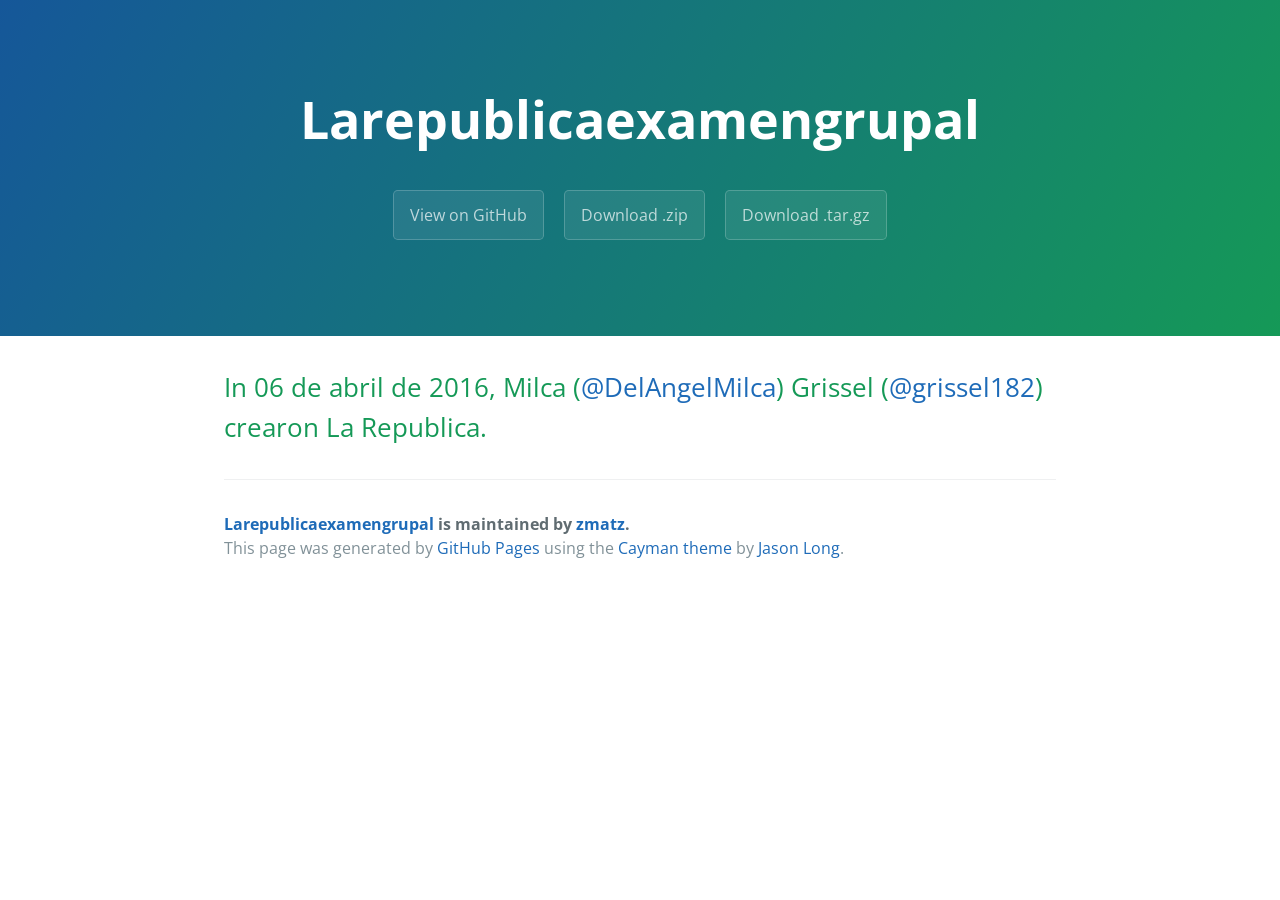
==== commit 407fac01: "Create gh-pages branch via GitHub" ====
--- a/index.html
+++ b/index.html
@@ -1,1918 +1,35 @@
 <!DOCTYPE html>
-<html lang="en">
-<head>
-	<title>La República</title>
-	<meta http-equiv="Content-Type" content="text/html; charset=utf-8" />
-	<meta name="viewport" content="width=device-width, initial-scale=1.0">
-	<link href="assets/css/dist/bootstrap.css" rel="stylesheet">
-	<link href="assets/css/dist/bootstrap.min.css" rel="stylesheet">
-	<link href="assets/css/dist/font-awesome.min.css" rel="stylesheet">
-	<link href="assets/css/dist/font-awesome.css" rel="stylesheet">
-	<link href="assets/css/dist/bootstrap-theme.css" rel="stylesheet">
-	<link href="assets/css/dist/slick.css" rel="stylesheet">
-	<link href="assets/css/dist/slick-theme.css" rel="stylesheet">
-	<link href="assets/cssGris/main.css" rel="stylesheet">
-	<link href="assets/css/main.css" rel="stylesheet"> 
-	<link href="assets/cssMilca/main.css" rel="stylesheet">
-</head>
-<body>
-	<header>
-		<div class="container"> <!--banner Milca-->
-			<div class="row">
-				<div class="col-md-12">
-					<div class="img-h">
-						<img src="assets/image/banner_top.jpg" alt="banner chicos" class="cien">
-					</div>
-				</div>
-			</div>
-			<div class="row">
-				<div class="col-md-6">
-					<div class="list">
-						<ul>
-							<li>LIBRERO.PE</li>
-							<li>EL POPULAR.PE</li>
-							<li>FUNDACION GUSTAVO MOHE LLONA</li>
-						</ul>
-						</div>
-				</div>
-				<div class="col-md-6">
-					<div class="sus-ico">
-						<span class="label label-danger">SUSCRIBETE AL BOLETIN</span>
-						<a href="#"><i class="fa fa-facebook "></i></a>
-						<i class="fa fa-twitter "></i>
-						<i class="fa fa-google-plus "></i>
-						<img src="assets/image/sprites/ico-email.png" alt="" class="email">
-						<i class="fa fa-rss "></i> 
-						<span>Buscar<i class="fa fa-search"></i></span>
-					</div>
-				</div>
-			</div>
-		</div>
-	</header>
-		<section><!--Banner con logo, link a Home-->
-		<div class="container">
-			<div class="row info-edi">
-				<div class="col-md-3">
-					<div class="img-rep">
-						
-						<a href="index.html"><img src="assets/image/logo-la-republica.jpg" alt=""></a>
-					</div>
-				</div>
-				<div class="col-md-3 domingo">
-						<div class="dom-red">
-							<h5><b>DOMINGO</b></h5>
-						</div>
-						<div class="dom">
-						<p>HABLA LA LIDERESA DEL NACIONALISMO</p>
-					</div>
-				</div>
-				<div class="col-md-3">
-					<div class="img-edi">
-						<img src="assets/image/img_editorial_text.jpg" alt="">
-						<div class="text-author">
-							<h6><strong>La corrupcion los origenes</strong></h6>
-							<p><i>por: Gustavo Mohe Llona</i></p>
-						</div>
-						<img src="assets/image/img_author.jpg" alt="" class="author" class="img-responsive">
+<html lang="en-us">
+  <head>
+    <meta charset="UTF-8">
+    <title>Larepublicaexamengrupal by zmatz</title>
+    <meta name="viewport" content="width=device-width, initial-scale=1">
+    <link rel="stylesheet" type="text/css" href="stylesheets/normalize.css" media="screen">
+    <link href='https://fonts.googleapis.com/css?family=Open+Sans:400,700' rel='stylesheet' type='text/css'>
+    <link rel="stylesheet" type="text/css" href="stylesheets/stylesheet.css" media="screen">
+    <link rel="stylesheet" type="text/css" href="stylesheets/github-light.css" media="screen">
+  </head>
+  <body>
+    <section class="page-header">
+      <h1 class="project-name">Larepublicaexamengrupal</h1>
+      <h2 class="project-tagline"></h2>
+      <a href="https://github.com/zmatz/LaRepublicaExamenGrupal" class="btn">View on GitHub</a>
+      <a href="https://github.com/zmatz/LaRepublicaExamenGrupal/zipball/master" class="btn">Download .zip</a>
+      <a href="https://github.com/zmatz/LaRepublicaExamenGrupal/tarball/master" class="btn">Download .tar.gz</a>
+    </section>
 
-					</div>
-				</div>
-			</div>
-		</div>
-	</section>
-<!-- menu principal Griss -->
-	<div class="container" id="menu-principal">
-		<div class="row">
-			<div class="col-md-12">
-				<nav class="navbar navbar-inverse" role="navigation">
-				  <div class="navbar-header">
-				    <button type="button" class="navbar-toggle" data-toggle="collapse"
-				            data-target=".navbar-ex1-collapse">
-				      <span class="sr-only">Desplegar navegación</span>
-				      <span class="icon-bar"></span>
-				      <span class="icon-bar"></span>
-				      <span class="icon-bar"></span>
-				    </button>
-				  </div>
-				  <div class="collapse navbar-collapse navbar-ex1-collapse">
-				    <ul class="nav navbar-nav">
-				      <li class="">
-	                        <a href="index.html">POLÍTICA</a>
-	                    </li>
-	                    <li>
-	                        <a href="columnistas.html">ECONOMÍA</a>
-	                    </li>
-	                    <li>
-	                        <a href="blog.html">SOCIEDAD</a>
-	                    </li>
-	                    <li>
-	                        <a href="contact.html">ELECC. REGIONALES</a>
-	                    </li>
-	                    <li>
-	                        <a href="index.html">DEPORTES</a>
-	                    </li>
-	                    <li>
-	                        <a href="columnistas.html">CHAMPIONS L.</a>
-	                    </li>
-	                    <li>
-	                        <a href="blog.html">ED. IMPRESA</a>
-	                    </li>
-	                    <li>
-	                        <a href="contact.html">REGIONALES</a>
-	                    </li>
-	                    <li>
-	                        <a href="index.html">ELECC. REGIONALES</a>
-	                    </li>
-				      <li class="dropdown">
-				        <a href="#" class="dropdown-toggle" data-toggle="dropdown">
-				          MÁS SECCIONES <b class="caret"></b>
-				        </a>
-				        <ul class="dropdown-menu">
-				          <li><a href="blog.html">BLOG</a></li>
-				          <li class="divider"></li>
-				          <li><a href="columnistas.html">COLUMNISTAS</a></li>
-				          <li class="divider"></li>
-				          <li><a href="contact.html">CONTACTO</a></li>
-				        </ul>
-				      </li>
-				    </ul>				 
-				  </div>
-				</nav>
-			</div>
-		</div>
-	</div>
-	<!-- segundo menu slick -->
-	<div class="container hidden-xs">
-		<div class="row">
-			<div class="col-md-12 col-sm-12">
-				<nav class="navbar navbar-default" role="navigation">
-				  <div class="navbar-header">
-				    <button type="button" class="navbar-toggle" data-toggle="collapse"
-				            data-target=".navbar-ex1-collapse">
-				      <span class="sr-only">Desplegar navegación</span>
-				      <span class="icon-bar"></span>
-				      <span class="icon-bar"></span>
-				      <span class="icon-bar"></span>
-				    </button>
-				    <a class="navbar-brand" href="#">TEMAS DEL DÍA</a>
-				  </div> <!-- CHECAR EL MENU SLICK -->
-				  <div class="collapse navbar-collapse navbar-ex1-collapse">
-				    <ul class="nav navbar-nav menu2">
-				      	<a href=""><li>></li></a>
-				      	<a href="#"><li>Globos de oro</li></a>
-				      	<li><img src="assets/image/bullet.gif" alt=""></li>
-				      	<a href="#"><li>Youtube</li></a>
-				      	<li><img src="assets/image/bullet.gif" alt=""></li>
-				      	<a href="#"><li>PNP</li></a>
-				      	<li><img src="assets/image/bullet.gif" alt=""></li>
-				      	<a href="#"><li>Charlie Ebdo</li></a>
-				      	<li><img src="assets/image/bullet.gif" alt=""></li>
-				      	<a href="#"><li>FC Barcelona</li></a>
-				      	<li><img src="assets/image/bullet.gif" alt=""></li>
-				      	<a href="#"><li>Alianza Lima</li></a>
-				      	<li><img src="assets/image/bullet.gif" alt=""></li>
-				      	<a href="#"><li>Balón de Oro</li></a>
-				      	<li><img src="assets/image/bullet.gif" alt=""></li>
-				      	<a href="#"><li>Alianza Lima</li></a>
+    <section class="main-content">
+      <h2>
+<a id="in-06-de-abril-de-2016-milca-delangelmilca-grissel-grissel182-crearon-la-republica" class="anchor" href="#in-06-de-abril-de-2016-milca-delangelmilca-grissel-grissel182-crearon-la-republica" aria-hidden="true"><span aria-hidden="true" class="octicon octicon-link"></span></a>In 06 de abril de 2016, Milca (<a href="https://github.com/DelAngelMilca" class="user-mention">@DelAngelMilca</a>) Grissel (<a href="https://github.com/grissel182" class="user-mention">@grissel182</a>) crearon La Republica.</h2>
 
-				      	<a href="#"><li><</li></a>
-				    </ul>				 
-				  </div>
-				</nav>
-			</div>
-		</div>
-	</div>
-	<section>
-		<div class="container">
-			<div class="row">
-				<div class="col-md-12 col-sm-12 hidden-xs">
-					<img src="assets/image/banner-header.jpg" alt="banner 2"  class="cien">
-				</div>
-			</div>
-		</div>
-	</section> <!--Fin Seccion Menus y banner Griss-->
-	<section id="encabezado">
-		<div class="container">
-			<div class="row">
-				<div class="col-md-12 col-sm-12 col-xs-12 text-center">
-					<h1>GUERRA EN LA MUNICIPALIDAD DE LIMA METROPOLITANA</h1>
-				</div>
-			</div>
-			<div class="row">
-				<div class="col-md-12 col-xs-12">
-					<center>
-						<ul>
-							<li><a href="#"><i class="fa fa-facebook-square fa-2x"></i></a></li>
-							<li><a href="#"><i class="fa fa-twitter-square fa-2x"></i></a></li>
-							<li><a href="#"><i class="fa fa-google-plus-square fa-2x"></i></a></li>
-							<li><img src="assets/image/bullet.gif" alt=""></li>
-							<li><a href="#"><img src="assets/image/ico_comment.png" alt="comment" class="inline">10</a></li>
-							<li><img src="assets/image/bullet.gif" alt=""></li>
-							<li><a href="#">AREQUIPA</a></li>
-						</ul>
-					</center>
-				</div>
-			</div>
-			<div class="row">
-				<div class="col-md-6 col-xs-12">
-					<div class="jne">
-						<img src="assets/image/img_grid_principal.jpg" class="cien" alt="img">
-						<div class="shadow">	
-							<h2>JNE impulsará campaña en favor de la aprobación de la Reforma Electoral</h2>
-						</div>
-					</div>
-				</div>
-				<div class="col-md-6">
-					<div class="row">
-						<div class="col-md-12 col-xs-12">	
-							<div class="martin">
-								<img src="assets/image/img_grid_secundario.jpg" class="cien" alt="img">
-								<div class="shadow">	
-									<h2>Mantín Belaude Lossio: Empresas vínculadas al empresario contrataron por S/. 3000 millones | FOTOS</h2>
-								</div>
-							</div>
-						</div>
-					</div>
-					<div class="row mt-2">
-						<div class="col-md-12 col-xs-12">
-							<div class="sub">
-								<img src="assets/image/img_grid_especiales.jpg" class="cien" alt="img">
-								<div class="shadow">	
-									<h2>Sub 20: Perú vs Paraguay. Bicolor empató 1-1 y pasó al hexagonal final del sudamericano | VIDEO</h2>
-								</div>
-							</div>
-						</div>
-					</div>
-				</div>
-			</div>
-		</div>
-	</section>
-	<!-- columnistas  -->
-	<section id="columnistas">
-		<div class="container">
-			<div class="row">
-				<div class="col-md-12 col-xs-12">
-					<div class="gray">
-						<center><button type="button" class="btn btn-danger">COLUMNISTAS</button></center>
-						<div class="row">
-							<div class="col-md-2 col-sm-2 col-xs-4 pd-5 text-center">
-								<div class="bco">
-									<img src="assets/image/img_noticias_relacionadas_slider.jpg" alt="1" class="cien">
-								</div>
-								<a href="#" class="pd-3 text-center">
-									<p><small>Mario Vargas Llosa</small></p>
-									<p>Megarrenuncia apulpinante</p>
-								</a>
-							</div>
-							<div class="col-md-2 col-sm-2 col-xs-4 pd-5">
-								<div class="bco">
-									<img src="assets/image/img_blogueros.jpg" alt="1" class="cien">
-								</div>
-								<a href="#" class="pd-3 text-center">
-									<p><small>Augusto Álvarez Rodrich</small></p>
-									<p>Respuesta a una derrota estridente</p>
-								</a>
-							</div>
-							<div class="col-md-2 col-sm-2 col-xs-4 pd-5 text-center">
-								<div class="bco">
-									<img src="assets/image/img_noticias_relacionadas_slider.jpg" alt="1" class="cien">
-								</div>
-								<a href="#" class="pd-3 text-center">
-									<p><small>Mario Vargas Llosa</small></p>
-									<p>Megarrenuncia apulpinante</p>
-								</a>
-							</div>
-							<div class="col-md-2 col-sm-2 hidden-xs pd-5">
-								<div class="bco">
-									<img src="assets/image/img_blogueros.jpg" alt="1" class="cien">
-								</div>
-								<a href="#" class="pd-3 text-center">
-									<p><small>Augusto Álvarez Rodrich</small></p>
-									<p>Respuesta a una derrota estridente</p>
-								</a>
-							</div>
-							<div class="col-md-2 col-sm-2 hidden-xs pd-5 text-center">
-								<div class="bco">
-									<img src="assets/image/img_noticias_relacionadas_slider.jpg" alt="1" class="cien">
-								</div>
-								<a href="#" class="pd-3 text-center">
-									<p><small>Mario Vargas Llosa</small></p>
-									<p>Megarrenuncia apulpinante</p>
-								</a>
-							</div>
-							<div class="col-md-2 col-sm-2 hidden-xs pd-5">
-								<div class="bco">
-									<img src="assets/image/img_blogueros.jpg" alt="1" class="cien">
-								</div>
-								<a href="#" class="pd-3 text-center">
-									<p><small>Augusto Álvarez Rodrich</small></p>
-									<p>Respuesta a una derrota estridente</p>
-								</a>
-							</div>
-						</div>
-					</div>
-				</div>
-			</div>
-		</div>
-	</section>
-	<section id="noticias">
-		<div class="container">
-			<div class="row mt-2">
-				<div class="col-md-4">
-					<div class="row">
-						<div class="col-md-12 col-xs-12">
-							<div class="noticia">
-								<div class="notice">
-									<div class="head text-center">
-										<h3>Mercado de pases 2015</h3>
-									</div>
-									<div class="center">
-										<div class="mercado">
-											<img src="assets/image/img_especiales.jpg" class="cien" alt="img">
-											<div class="shadow">	
-												<h2>Mercado de pases 2015: altas, bajas y rumores de los equipos peruanos.</h2>
-											</div>
-										</div>
-									</div>
-									<div class="foot text-center">
-										<p>Todo sobre <b>Mercado de pases 2015</b></p>
-									</div>
-								</div>
-							</div>
-						</div>
-					</div>
-					<div class="row">
-						<div class="col-md-12">
-							<!-- segundo -->
-							<div class="noticia mt-5">
-								<div class="notice">
-									<div class="head text-center">
-										<h3>Champions League</h3>
-									</div>
-									<div class="center">
-										<div class="mercado">
-											<img src="assets/image/img_especiales.jpg" class="cien" alt="img">
-											<div class="shadow">	
-												<h2>¿Podrá el Real Madrid conseguir la "Undécima"?</h2>
-											</div>
-										</div>
-									</div>
-									<div class="foot text-center">
-										<p>Todo sobre <b>Champions League</b></p>
-									</div>
-								</div>
-							</div>
-						</div>
-					</div>
-				</div>
-				<!-- col-2 -->
-				<div class="col-md-4">
-					<div class="row">
-						<div class="col-md-12">
-							<div class="noticia">
-								<div class="notice">
-									<div class="head text-center">
-										<h3>Régimen laboral juvenil</h3>
-									</div>
-									<div class="center">
-										<div class="mercado">
-											<img src="assets/image/img_especiales_aside.jpg" class="cien" alt="img">
-											<div class="shadow">	
-												<h2>Ollanta Humala: Los que han perdido, más allá de tambores y panderetas, son dos millones de jóvenes | VIDEO</h2>
-											</div>
-										</div>
-									</div>
-									<div class="foot text-center">
-										<p>Todo sobre <b>Régimen laboral juvenil</b></p>
-									</div>
-								</div>
-							</div>
-						</div>
-					</div>
-					<div class="row">
-						<div class="col-md-12 col-xs-12">
-							<!-- segundo -->
-							<div class="noticia mt-5">
-								<div class="notice">
-									<div class="head text-center">
-										<h3>Super Bowl</h3>
-									</div>
-									<div class="center">
-										<div class="mercado">
-											<img src="assets/image/img_especiales_aside.jpg" class="cien" alt="img">
-											<div class="shadow">	
-												<h2>Super Bowl XLIX: New England Patriots se consagró campeón la NFL al ganar 28-42 a Seahawks | VIDEO</h2>
-											</div>
-										</div>
-									</div>
-									<div class="foot text-center">
-										<p>Todo sobre <b>Super Bowl</b></p>
-									</div>
-								</div>
-							</div>
-						</div>
-					</div>
-				</div>
-				<div class="col-md-4 hidden-xs">
-					<img src="assets/image/banner-aside-home.jpg" alt="banner" class="cien">
-				</div>
-			</div>
-			<!-- columnas de 8 noticias -->
-			<div class="row">
-				<div class="col-md-8 col-sm-8 col-xs-12">
-					<h3 class="gray inline">ÚLTIMAS NOTICIAS</h3>
-					<a href="#"><img src="assets/image/double-arrow-bottom.png" alt="down" class="inline"></a>
-					<br>
-					<!-- noticias new row -->
-					<p><small>Hace 1 hora 12 minutos</small></p>
-					<h3><b>Emma Watson protagonizará "La bella y la bestia" | VIDEO</b></h3>
-					<div class="row">
-						<div class="col-md-5 col-sm-5 col-xs-12">
-							<img src="assets/image/img_news.jpg" alt="ema" class="cien">
-						</div>
-						<div class="col-md-7 col-sm-7 col-xs-12">
-							<p class="txt">La actriz Emma Watson fue confirmada por Disney como la protagonista de 'La Bella y la bestia' en la versión de carne y hueso.</p>
-							<ul>
-								<li><a href="#"><i class="fa fa-facebook-square fa-2x"></i></a></li>
-								<li><a href="#"><i class="fa fa-twitter-square fa-2x"></i></a></li>
-								<li><a href="#"><i class="fa fa-google-plus-square fa-2x"></i></a></li>
-								<li><img src="assets/image/bullet.gif" alt=""></li>
-								<li><a href="#"><img src="assets/image/ico_comment.png" alt="comment" class="inline">10</a></li>
-								<li><img src="assets/image/bullet.gif" alt=""></li>
-								<li><a href="#">ESPECTÁCULOS</a></li>
-								<li><img src="assets/image/bullet.gif" alt=""></li>
-								<li><a href="#"><i class="fa fa-youtube-play"></i></a></li>
-							</ul>
-							<br>
-						</div>
-						<br>
-						<hr>
-						<br>
-					</div>
-								<!-- fin noticia repeticion -->
-					<!-- noticias new row -->
-					<p><small>Hace 1 hora 12 minutos</small></p>
-					<h3><b>Roque Benavides respalda proyecto Tía María y espera que Conga se socialice</b></h3>
-					<div class="row">
-						<div class="col-md-5 col-sm-5 col-xs-12">
-							<img src="assets/image/thumb-post-image.jpg" alt="ema" class="cien">
-						</div>
-						<div class="col-md-7 col-sm-7 col-xs-12">
-							<p class="txt">Lorem ipsum dolor sit amet, consectetur adipisicing elit. Iusto voluptas repudiandae  vel ssumenda nostrum quod fugit vitae quam doloribus!</p>
-							<ul>
-								<li><a href="#"><i class="fa fa-facebook-square fa-2x"></i></a></li>
-								<li><a href="#"><i class="fa fa-twitter-square fa-2x"></i></a></li>
-								<li><a href="#"><i class="fa fa-google-plus-square fa-2x"></i></a></li>
-								<li><img src="assets/image/bullet.gif" alt=""></li>
-								<li><a href="#"><img src="assets/image/ico_comment.png" alt="comment" class="inline">10</a></li>
-								<li><img src="assets/image/bullet.gif" alt=""></li>
-								<li><a href="#">ESPECTÁCULOS</a></li>
-								<li><img src="assets/image/bullet.gif" alt=""></li>
-								<li><a href="#"><i class="fa fa-youtube-play"></i></a></li>
-							</ul>
-							<br>
-						</div>
-						<br>
-						<hr>
-						<br>
-					</div>
-								<!-- fin noticia repeticion -->
-					<!-- noticias new row -->
-					<p><small>Hace 1 hora 12 minutos</small></p>
-					<h3><b>Real Madrid: Cristiano Ronaldo fue sancionado y si estará contra el Atlético de Madrid</b></h3>
-					<div class="row">
-						<div class="col-md-5 col-sm-5 col-xs-12">
-							<img src="assets/image/thumb-post-image.jpg" alt="ema" class="cien">
-						</div>
-						<div class="col-md-7 col-sm-7 col-xs-12">
-							<p class="txt">Lorem ipsum dolor sit amet, consectetur adipisicing elit. Iusto voluptas repudiandae  vel ssumenda nostrum quod fugit vitae quam doloribus!</p>
-							<ul>
-								<li><a href="#"><i class="fa fa-facebook-square fa-2x"></i></a></li>
-								<li><a href="#"><i class="fa fa-twitter-square fa-2x"></i></a></li>
-								<li><a href="#"><i class="fa fa-google-plus-square fa-2x"></i></a></li>
-								<li><img src="assets/image/bullet.gif" alt=""></li>
-								<li><a href="#"><img src="assets/image/ico_comment.png" alt="comment" class="inline">10</a></li>
-								<li><img src="assets/image/bullet.gif" alt=""></li>
-								<li><a href="#">AREQUIPA</a></li>
-							</ul>
-							<br>
-						</div>
-						<br>
-						<hr>
-						<br>
-					</div>
-					<!-- fin noticia repeticion -->
-					<!-- noticias new row -->
-					<p><small>Hace 1 hora 12 minutos</small></p>
-					<h3><b>Emma Watson protagonizará "La bella y la bestia" | VIDEO</b></h3>
-					<div class="row">
-						<div class="col-md-5 col-sm-5 col-xs-12">
-							<img src="assets/image/img_news.jpg" alt="ema" class="cien">
-						</div>
-						<div class="col-md-7 col-sm-7 col-xs-12">
-							<p class="txt">La actriz Emma Watson fue confirmada por Disney como la protagonista de 'La Bella y la bestia' en la versión de carne y hueso.</p>
-							<ul>
-								<li><a href="#"><i class="fa fa-facebook-square fa-2x"></i></a></li>
-								<li><a href="#"><i class="fa fa-twitter-square fa-2x"></i></a></li>
-								<li><a href="#"><i class="fa fa-google-plus-square fa-2x"></i></a></li>
-								<li><img src="assets/image/bullet.gif" alt=""></li>
-								<li><a href="#"><img src="assets/image/ico_comment.png" alt="comment" class="inline">10</a></li>
-								<li><img src="assets/image/bullet.gif" alt=""></li>
-								<li><a href="#">ESPECTÁCULOS</a></li>
-								<li><img src="assets/image/bullet.gif" alt=""></li>
-								<li><a href="#"><i class="fa fa-youtube-play"></i></a></li>
-							</ul>
-							<br>
-						</div>
-						<br>
-						<hr>
-						<br>
-					</div>
-								<!-- fin noticia repeticion -->
-	<span class="hidden-xs"> <!-- agrupacion para esconder en movil -->	
-					<!-- noticias new row -->
-					<p><small>Hace 1 hora 12 minutos</small></p>
-					<h3><b>Roque Benavides respalda proyecto Tía María y espera que Conga se socialice</b></h3>
-					<div class="row">
-						<div class="col-md-5 col-sm-5 col-xs-12">
-							<img src="assets/image/thumb-post-image.jpg" alt="ema" class="cien">
-						</div>
-						<div class="col-md-7 col-sm-7 col-xs-12">
-							<p class="txt">Lorem ipsum dolor sit amet, consectetur adipisicing elit. Iusto voluptas repudiandae  vel ssumenda nostrum quod fugit vitae quam doloribus!</p>
-							<ul>
-								<li><a href="#"><i class="fa fa-facebook-square fa-2x"></i></a></li>
-								<li><a href="#"><i class="fa fa-twitter-square fa-2x"></i></a></li>
-								<li><a href="#"><i class="fa fa-google-plus-square fa-2x"></i></a></li>
-								<li><img src="assets/image/bullet.gif" alt=""></li>
-								<li><a href="#"><img src="assets/image/ico_comment.png" alt="comment" class="inline">10</a></li>
-								<li><img src="assets/image/bullet.gif" alt=""></li>
-								<li><a href="#">ESPECTÁCULOS</a></li>
-								<li><img src="assets/image/bullet.gif" alt=""></li>
-								<li><a href="#"><i class="fa fa-youtube-play"></i></a></li>
-							</ul>
-							<br>
-						</div>
-						<br>
-						<hr>
-						<br>
-					</div>
-								<!-- fin noticia repeticion -->
-					<!-- noticias new row -->
-					<p><small>Hace 1 hora 12 minutos</small></p>
-					<h3><b>Real Madrid: Cristiano Ronaldo fue sancionado y si estará contra el Atlético de Madrid</b></h3>
-					<div class="row">
-						<div class="col-md-5 col-sm-5 col-xs-12">
-							<img src="assets/image/thumb-post-image.jpg" alt="ema" class="cien">
-						</div>
-						<div class="col-md-7 col-sm-7 col-xs-12">
-							<p class="txt">Lorem ipsum dolor sit amet, consectetur adipisicing elit. Iusto voluptas repudiandae  vel ssumenda nostrum quod fugit vitae quam doloribus!</p>
-							<ul>
-								<li><a href="#"><i class="fa fa-facebook-square fa-2x"></i></a></li>
-								<li><a href="#"><i class="fa fa-twitter-square fa-2x"></i></a></li>
-								<li><a href="#"><i class="fa fa-google-plus-square fa-2x"></i></a></li>
-								<li><img src="assets/image/bullet.gif" alt=""></li>
-								<li><a href="#"><img src="assets/image/ico_comment.png" alt="comment" class="inline">10</a></li>
-								<li><img src="assets/image/bullet.gif" alt=""></li>
-								<li><a href="#">AREQUIPA</a></li>
-							</ul>
-							<br>
-						</div>
-						<br>
-						<hr>
-						<br>
-					</div>
-					<!-- fin noticia repeticion -->
-					<!-- noticias new row -->
-					<p><small>Hace 1 hora 12 minutos</small></p>
-					<h3><b>Emma Watson protagonizará "La bella y la bestia" | VIDEO</b></h3>
-					<div class="row">
-						<div class="col-md-5 col-sm-5 col-xs-12">
-							<img src="assets/image/img_news.jpg" alt="ema" class="cien">
-						</div>
-						<div class="col-md-7 col-sm-7 col-xs-12">
-							<p class="txt">La actriz Emma Watson fue confirmada por Disney como la protagonista de 'La Bella y la bestia' en la versión de carne y hueso.</p>
-							<ul>
-								<li><a href="#"><i class="fa fa-facebook-square fa-2x"></i></a></li>
-								<li><a href="#"><i class="fa fa-twitter-square fa-2x"></i></a></li>
-								<li><a href="#"><i class="fa fa-google-plus-square fa-2x"></i></a></li>
-								<li><img src="assets/image/bullet.gif" alt=""></li>
-								<li><a href="#"><img src="assets/image/ico_comment.png" alt="comment" class="inline">10</a></li>
-								<li><img src="assets/image/bullet.gif" alt=""></li>
-								<li><a href="#">ESPECTÁCULOS</a></li>
-								<li><img src="assets/image/bullet.gif" alt=""></li>
-								<li><a href="#"><i class="fa fa-youtube-play"></i></a></li>
-							</ul>
-							<br>
-						</div>
-						<br>
-						<hr>
-						<br>
-					</div>
-								<!-- fin noticia repeticion -->
-					<!-- noticias new row -->
-					<p><small>Hace 1 hora 12 minutos</small></p>
-					<h3><b>Roque Benavides respalda proyecto Tía María y espera que Conga se socialice</b></h3>
-					<div class="row">
-						<div class="col-md-5 col-sm-5 col-xs-12">
-							<img src="assets/image/thumb-post-image.jpg" alt="ema" class="cien">
-						</div>
-						<div class="col-md-7 col-sm-7 col-xs-12">
-							<p class="txt">Lorem ipsum dolor sit amet, consectetur adipisicing elit. Iusto voluptas repudiandae  vel ssumenda nostrum quod fugit vitae quam doloribus!</p>
-							<ul>
-								<li><a href="#"><i class="fa fa-facebook-square fa-2x"></i></a></li>
-								<li><a href="#"><i class="fa fa-twitter-square fa-2x"></i></a></li>
-								<li><a href="#"><i class="fa fa-google-plus-square fa-2x"></i></a></li>
-								<li><img src="assets/image/bullet.gif" alt=""></li>
-								<li><a href="#"><img src="assets/image/ico_comment.png" alt="comment" class="inline">10</a></li>
-								<li><img src="assets/image/bullet.gif" alt=""></li>
-								<li><a href="#">ESPECTÁCULOS</a></li>
-								<li><img src="assets/image/bullet.gif" alt=""></li>
-								<li><a href="#"><i class="fa fa-youtube-play"></i></a></li>
-							</ul>
-							<br>
-						</div>
-						<br>
-						<hr>
-						<br>
-					</div>
-								<!-- fin noticia repeticion -->
-					<!-- noticias new row -->
-					<p><small>Hace 1 hora 12 minutos</small></p>
-					<h3><b>Real Madrid: Cristiano Ronaldo fue sancionado y si estará contra el Atlético de Madrid</b></h3>
-					<div class="row">
-						<div class="col-md-5 col-sm-5 col-xs-12">
-							<img src="assets/image/thumb-post-image.jpg" alt="ema" class="cien">
-						</div>
-						<div class="col-md-7 col-sm-7 col-xs-12">
-							<p class="txt">Lorem ipsum dolor sit amet, consectetur adipisicing elit. Iusto voluptas repudiandae  vel ssumenda nostrum quod fugit vitae quam doloribus!</p>
-							<ul>
-								<li><a href="#"><i class="fa fa-facebook-square fa-2x"></i></a></li>
-								<li><a href="#"><i class="fa fa-twitter-square fa-2x"></i></a></li>
-								<li><a href="#"><i class="fa fa-google-plus-square fa-2x"></i></a></li>
-								<li><img src="assets/image/bullet.gif" alt=""></li>
-								<li><a href="#"><img src="assets/image/ico_comment.png" alt="comment" class="inline">10</a></li>
-								<li><img src="assets/image/bullet.gif" alt=""></li>
-								<li><a href="#">AREQUIPA</a></li>
-							</ul>
-							<br>
-						</div>
-						<br>
-						<hr>
-						<br>
-					</div>
-					<!-- fin noticia repeticion -->
-					<!-- noticias new row -->
-					<p><small>Hace 1 hora 12 minutos</small></p>
-					<h3><b>Emma Watson protagonizará "La bella y la bestia" | VIDEO</b></h3>
-					<div class="row">
-						<div class="col-md-5 col-sm-5 col-xs-12">
-							<img src="assets/image/img_news.jpg" alt="ema" class="cien">
-						</div>
-						<div class="col-md-7 col-sm-7 col-xs-12">
-							<p class="txt">La actriz Emma Watson fue confirmada por Disney como la protagonista de 'La Bella y la bestia' en la versión de carne y hueso.</p>
-							<ul>
-								<li><a href="#"><i class="fa fa-facebook-square fa-2x"></i></a></li>
-								<li><a href="#"><i class="fa fa-twitter-square fa-2x"></i></a></li>
-								<li><a href="#"><i class="fa fa-google-plus-square fa-2x"></i></a></li>
-								<li><img src="assets/image/bullet.gif" alt=""></li>
-								<li><a href="#"><img src="assets/image/ico_comment.png" alt="comment" class="inline">10</a></li>
-								<li><img src="assets/image/bullet.gif" alt=""></li>
-								<li><a href="#">ESPECTÁCULOS</a></li>
-								<li><img src="assets/image/bullet.gif" alt=""></li>
-								<li><a href="#"><i class="fa fa-youtube-play"></i></a></li>
-							</ul>
-							<br>
-						</div>
-						<br>
-						<hr>
-						<br>
-					</div>
-								<!-- fin noticia repeticion -->
-					<!-- noticias new row -->
-					<p><small>Hace 1 hora 12 minutos</small></p>
-					<h3><b>Roque Benavides respalda proyecto Tía María y espera que Conga se socialice</b></h3>
-					<div class="row">
-						<div class="col-md-5 col-sm-5 col-xs-12">
-							<img src="assets/image/thumb-post-image.jpg" alt="ema" class="cien">
-						</div>
-						<div class="col-md-7 col-sm-7 col-xs-12">
-							<p class="txt">Lorem ipsum dolor sit amet, consectetur adipisicing elit. Iusto voluptas repudiandae  vel ssumenda nostrum quod fugit vitae quam doloribus!</p>
-							<ul>
-								<li><a href="#"><i class="fa fa-facebook-square fa-2x"></i></a></li>
-								<li><a href="#"><i class="fa fa-twitter-square fa-2x"></i></a></li>
-								<li><a href="#"><i class="fa fa-google-plus-square fa-2x"></i></a></li>
-								<li><img src="assets/image/bullet.gif" alt=""></li>
-								<li><a href="#"><img src="assets/image/ico_comment.png" alt="comment" class="inline">10</a></li>
-								<li><img src="assets/image/bullet.gif" alt=""></li>
-								<li><a href="#">ESPECTÁCULOS</a></li>
-								<li><img src="assets/image/bullet.gif" alt=""></li>
-								<li><a href="#"><i class="fa fa-youtube-play"></i></a></li>
-							</ul>
-							<br>
-						</div>
-						<br>
-						<hr>
-						<br>
-					</div>
-								<!-- fin noticia repeticion -->
-					<!-- noticias new row -->
-					<p><small>Hace 1 hora 12 minutos</small></p>
-					<h3><b>Real Madrid: Cristiano Ronaldo fue sancionado y si estará contra el Atlético de Madrid</b></h3>
-					<div class="row">
-						<div class="col-md-5 col-sm-5 col-xs-12">
-							<img src="assets/image/thumb-post-image.jpg" alt="ema" class="cien">
-						</div>
-						<div class="col-md-7 col-sm-7 col-xs-12">
-							<p class="txt">Lorem ipsum dolor sit amet, consectetur adipisicing elit. Iusto voluptas repudiandae  vel ssumenda nostrum quod fugit vitae quam doloribus!</p>
-							<ul>
-								<li><a href="#"><i class="fa fa-facebook-square fa-2x"></i></a></li>
-								<li><a href="#"><i class="fa fa-twitter-square fa-2x"></i></a></li>
-								<li><a href="#"><i class="fa fa-google-plus-square fa-2x"></i></a></li>
-								<li><img src="assets/image/bullet.gif" alt=""></li>
-								<li><a href="#"><img src="assets/image/ico_comment.png" alt="comment" class="inline">10</a></li>
-								<li><img src="assets/image/bullet.gif" alt=""></li>
-								<li><a href="#">AREQUIPA</a></li>
-							</ul>
-							<br>
-						</div>
-						<br>
-						<hr>
-						<br>
-					</div>
-					<!-- fin noticia repeticion -->
-					<!-- noticias new row -->
-					<p><small>Hace 1 hora 12 minutos</small></p>
-					<h3><b>Emma Watson protagonizará "La bella y la bestia" | VIDEO</b></h3>
-					<div class="row">
-						<div class="col-md-5 col-sm-5 col-xs-12">
-							<img src="assets/image/img_news.jpg" alt="ema" class="cien">
-						</div>
-						<div class="col-md-7 col-sm-7 col-xs-12">
-							<p class="txt">La actriz Emma Watson fue confirmada por Disney como la protagonista de 'La Bella y la bestia' en la versión de carne y hueso.</p>
-							<ul>
-								<li><a href="#"><i class="fa fa-facebook-square fa-2x"></i></a></li>
-								<li><a href="#"><i class="fa fa-twitter-square fa-2x"></i></a></li>
-								<li><a href="#"><i class="fa fa-google-plus-square fa-2x"></i></a></li>
-								<li><img src="assets/image/bullet.gif" alt=""></li>
-								<li><a href="#"><img src="assets/image/ico_comment.png" alt="comment" class="inline">10</a></li>
-								<li><img src="assets/image/bullet.gif" alt=""></li>
-								<li><a href="#">ESPECTÁCULOS</a></li>
-								<li><img src="assets/image/bullet.gif" alt=""></li>
-								<li><a href="#"><i class="fa fa-youtube-play"></i></a></li>
-							</ul>
-							<br>
-						</div>
-						<br>
-						<hr>
-						<br>
-					</div>
-								<!-- fin noticia repeticion -->
-					<!-- noticias new row -->
-					<p><small>Hace 1 hora 12 minutos</small></p>
-					<h3><b>Roque Benavides respalda proyecto Tía María y espera que Conga se socialice</b></h3>
-					<div class="row">
-						<div class="col-md-5 col-sm-5 col-xs-12">
-							<img src="assets/image/thumb-post-image.jpg" alt="ema" class="cien">
-						</div>
-						<div class="col-md-7 col-sm-7 col-xs-12">
-							<p class="txt">Lorem ipsum dolor sit amet, consectetur adipisicing elit. Iusto voluptas repudiandae  vel ssumenda nostrum quod fugit vitae quam doloribus!</p>
-							<ul>
-								<li><a href="#"><i class="fa fa-facebook-square fa-2x"></i></a></li>
-								<li><a href="#"><i class="fa fa-twitter-square fa-2x"></i></a></li>
-								<li><a href="#"><i class="fa fa-google-plus-square fa-2x"></i></a></li>
-								<li><img src="assets/image/bullet.gif" alt=""></li>
-								<li><a href="#"><img src="assets/image/ico_comment.png" alt="comment" class="inline">10</a></li>
-								<li><img src="assets/image/bullet.gif" alt=""></li>
-								<li><a href="#">ESPECTÁCULOS</a></li>
-								<li><img src="assets/image/bullet.gif" alt=""></li>
-								<li><a href="#"><i class="fa fa-youtube-play"></i></a></li>
-							</ul>
-							<br>
-						</div>
-						<br>
-						<hr>
-						<br>
-					</div>
-								<!-- fin noticia repeticion -->
-					<!-- noticias new row -->
-					<p><small>Hace 1 hora 12 minutos</small></p>
-					<h3><b>Real Madrid: Cristiano Ronaldo fue sancionado y si estará contra el Atlético de Madrid</b></h3>
-					<div class="row">
-						<div class="col-md-5 col-sm-5 col-xs-12">
-							<img src="assets/image/thumb-post-image.jpg" alt="ema" class="cien">
-						</div>
-						<div class="col-md-7 col-sm-7 col-xs-12">
-							<p class="txt">Lorem ipsum dolor sit amet, consectetur adipisicing elit. Iusto voluptas repudiandae  vel ssumenda nostrum quod fugit vitae quam doloribus!</p>
-							<ul>
-								<li><a href="#"><i class="fa fa-facebook-square fa-2x"></i></a></li>
-								<li><a href="#"><i class="fa fa-twitter-square fa-2x"></i></a></li>
-								<li><a href="#"><i class="fa fa-google-plus-square fa-2x"></i></a></li>
-								<li><img src="assets/image/bullet.gif" alt=""></li>
-								<li><a href="#"><img src="assets/image/ico_comment.png" alt="comment" class="inline">10</a></li>
-								<li><img src="assets/image/bullet.gif" alt=""></li>
-								<li><a href="#">AREQUIPA</a></li>
-							</ul>
-							<br>
-						</div>
-						<br>
-						<hr>
-						<br>
-					</div>
-					<!-- fin noticia repeticion -->
-					<!-- noticias new row -->
-					<p><small>Hace 1 hora 12 minutos</small></p>
-					<h3><b>Emma Watson protagonizará "La bella y la bestia" | VIDEO</b></h3>
-					<div class="row">
-						<div class="col-md-5 col-sm-5 col-xs-12">
-							<img src="assets/image/img_news.jpg" alt="ema" class="cien">
-						</div>
-						<div class="col-md-7 col-sm-7 col-xs-12">
-							<p class="txt">La actriz Emma Watson fue confirmada por Disney como la protagonista de 'La Bella y la bestia' en la versión de carne y hueso.</p>
-							<ul>
-								<li><a href="#"><i class="fa fa-facebook-square fa-2x"></i></a></li>
-								<li><a href="#"><i class="fa fa-twitter-square fa-2x"></i></a></li>
-								<li><a href="#"><i class="fa fa-google-plus-square fa-2x"></i></a></li>
-								<li><img src="assets/image/bullet.gif" alt=""></li>
-								<li><a href="#"><img src="assets/image/ico_comment.png" alt="comment" class="inline">10</a></li>
-								<li><img src="assets/image/bullet.gif" alt=""></li>
-								<li><a href="#">ESPECTÁCULOS</a></li>
-								<li><img src="assets/image/bullet.gif" alt=""></li>
-								<li><a href="#"><i class="fa fa-youtube-play"></i></a></li>
-							</ul>
-							<br>
-						</div>
-						<br>
-						<hr>
-						<br>
-					</div>
-								<!-- fin noticia repeticion -->
-					<!-- noticias new row -->
-					<p><small>Hace 1 hora 12 minutos</small></p>
-					<h3><b>Roque Benavides respalda proyecto Tía María y espera que Conga se socialice</b></h3>
-					<div class="row">
-						<div class="col-md-5 col-sm-5 col-xs-12">
-							<img src="assets/image/thumb-post-image.jpg" alt="ema" class="cien">
-						</div>
-						<div class="col-md-7 col-sm-7 col-xs-12">
-							<p class="txt">Lorem ipsum dolor sit amet, consectetur adipisicing elit. Iusto voluptas repudiandae  vel ssumenda nostrum quod fugit vitae quam doloribus!</p>
-							<ul>
-								<li><a href="#"><i class="fa fa-facebook-square fa-2x"></i></a></li>
-								<li><a href="#"><i class="fa fa-twitter-square fa-2x"></i></a></li>
-								<li><a href="#"><i class="fa fa-google-plus-square fa-2x"></i></a></li>
-								<li><img src="assets/image/bullet.gif" alt=""></li>
-								<li><a href="#"><img src="assets/image/ico_comment.png" alt="comment" class="inline">10</a></li>
-								<li><img src="assets/image/bullet.gif" alt=""></li>
-								<li><a href="#">ESPECTÁCULOS</a></li>
-								<li><img src="assets/image/bullet.gif" alt=""></li>
-								<li><a href="#"><i class="fa fa-youtube-play"></i></a></li>
-							</ul>
-							<br>
-						</div>
-						<br>
-						<hr>
-						<br>
-					</div>
-								<!-- fin noticia repeticion -->
-					<!-- noticias new row -->
-					<p><small>Hace 1 hora 12 minutos</small></p>
-					<h3><b>Real Madrid: Cristiano Ronaldo fue sancionado y si estará contra el Atlético de Madrid</b></h3>
-					<div class="row">
-						<div class="col-md-5 col-sm-5 col-xs-12">
-							<img src="assets/image/thumb-post-image.jpg" alt="ema" class="cien">
-						</div>
-						<div class="col-md-7 col-sm-7 col-xs-12">
-							<p class="txt">Lorem ipsum dolor sit amet, consectetur adipisicing elit. Iusto voluptas repudiandae  vel ssumenda nostrum quod fugit vitae quam doloribus!</p>
-							<ul>
-								<li><a href="#"><i class="fa fa-facebook-square fa-2x"></i></a></li>
-								<li><a href="#"><i class="fa fa-twitter-square fa-2x"></i></a></li>
-								<li><a href="#"><i class="fa fa-google-plus-square fa-2x"></i></a></li>
-								<li><img src="assets/image/bullet.gif" alt=""></li>
-								<li><a href="#"><img src="assets/image/ico_comment.png" alt="comment" class="inline">10</a></li>
-								<li><img src="assets/image/bullet.gif" alt=""></li>
-								<li><a href="#">AREQUIPA</a></li>
-							</ul>
-							<br>
-						</div>
-						<br>
-						<hr>
-						<br>
-					</div>
-					<!-- fin noticia repeticion -->
-					<!-- noticias new row -->
-					<p><small>Hace 1 hora 12 minutos</small></p>
-					<h3><b>Emma Watson protagonizará "La bella y la bestia" | VIDEO</b></h3>
-					<div class="row">
-						<div class="col-md-5 col-sm-5 col-xs-12">
-							<img src="assets/image/img_news.jpg" alt="ema" class="cien">
-						</div>
-						<div class="col-md-7 col-sm-7 col-xs-12">
-							<p class="txt">La actriz Emma Watson fue confirmada por Disney como la protagonista de 'La Bella y la bestia' en la versión de carne y hueso.</p>
-							<ul>
-								<li><a href="#"><i class="fa fa-facebook-square fa-2x"></i></a></li>
-								<li><a href="#"><i class="fa fa-twitter-square fa-2x"></i></a></li>
-								<li><a href="#"><i class="fa fa-google-plus-square fa-2x"></i></a></li>
-								<li><img src="assets/image/bullet.gif" alt=""></li>
-								<li><a href="#"><img src="assets/image/ico_comment.png" alt="comment" class="inline">10</a></li>
-								<li><img src="assets/image/bullet.gif" alt=""></li>
-								<li><a href="#">ESPECTÁCULOS</a></li>
-								<li><img src="assets/image/bullet.gif" alt=""></li>
-								<li><a href="#"><i class="fa fa-youtube-play"></i></a></li>
-							</ul>
-							<br>
-						</div>
-						<br>
-						<hr>
-						<br>
-					</div>
-								<!-- fin noticia repeticion -->
-					<!-- noticias new row -->
-					<p><small>Hace 1 hora 12 minutos</small></p>
-					<h3><b>Roque Benavides respalda proyecto Tía María y espera que Conga se socialice</b></h3>
-					<div class="row">
-						<div class="col-md-5 col-sm-5 col-xs-12">
-							<img src="assets/image/thumb-post-image.jpg" alt="ema" class="cien">
-						</div>
-						<div class="col-md-7 col-sm-7 col-xs-12">
-							<p class="txt">Lorem ipsum dolor sit amet, consectetur adipisicing elit. Iusto voluptas repudiandae  vel ssumenda nostrum quod fugit vitae quam doloribus!</p>
-							<ul>
-								<li><a href="#"><i class="fa fa-facebook-square fa-2x"></i></a></li>
-								<li><a href="#"><i class="fa fa-twitter-square fa-2x"></i></a></li>
-								<li><a href="#"><i class="fa fa-google-plus-square fa-2x"></i></a></li>
-								<li><img src="assets/image/bullet.gif" alt=""></li>
-								<li><a href="#"><img src="assets/image/ico_comment.png" alt="comment" class="inline">10</a></li>
-								<li><img src="assets/image/bullet.gif" alt=""></li>
-								<li><a href="#">ESPECTÁCULOS</a></li>
-								<li><img src="assets/image/bullet.gif" alt=""></li>
-								<li><a href="#"><i class="fa fa-youtube-play"></i></a></li>
-							</ul>
-							<br>
-						</div>
-						<br>
-						<hr>
-						<br>
-					</div>
-								<!-- fin noticia repeticion -->
-					<!-- noticias new row -->
-					<p><small>Hace 1 hora 12 minutos</small></p>
-					<h3><b>Real Madrid: Cristiano Ronaldo fue sancionado y si estará contra el Atlético de Madrid</b></h3>
-					<div class="row">
-						<div class="col-md-5 col-sm-5 col-xs-12">
-							<img src="assets/image/thumb-post-image.jpg" alt="ema" class="cien">
-						</div>
-						<div class="col-md-7 col-sm-7 col-xs-12">
-							<p class="txt">Lorem ipsum dolor sit amet, consectetur adipisicing elit. Iusto voluptas repudiandae  vel ssumenda nostrum quod fugit vitae quam doloribus!</p>
-							<ul>
-								<li><a href="#"><i class="fa fa-facebook-square fa-2x"></i></a></li>
-								<li><a href="#"><i class="fa fa-twitter-square fa-2x"></i></a></li>
-								<li><a href="#"><i class="fa fa-google-plus-square fa-2x"></i></a></li>
-								<li><img src="assets/image/bullet.gif" alt=""></li>
-								<li><a href="#"><img src="assets/image/ico_comment.png" alt="comment" class="inline">10</a></li>
-								<li><img src="assets/image/bullet.gif" alt=""></li>
-								<li><a href="#">AREQUIPA</a></li>
-							</ul>
-							<br>
-						</div>
-						<br>
-						<hr>
-						<br>
-					</div>
-					<!-- fin noticia repeticion -->
-					<!-- noticias new row -->
-					<p><small>Hace 1 hora 12 minutos</small></p>
-					<h3><b>Emma Watson protagonizará "La bella y la bestia" | VIDEO</b></h3>
-					<div class="row">
-						<div class="col-md-5 col-sm-5 col-xs-12">
-							<img src="assets/image/img_news.jpg" alt="ema" class="cien">
-						</div>
-						<div class="col-md-7 col-sm-7 col-xs-12">
-							<p class="txt">La actriz Emma Watson fue confirmada por Disney como la protagonista de 'La Bella y la bestia' en la versión de carne y hueso.</p>
-							<ul>
-								<li><a href="#"><i class="fa fa-facebook-square fa-2x"></i></a></li>
-								<li><a href="#"><i class="fa fa-twitter-square fa-2x"></i></a></li>
-								<li><a href="#"><i class="fa fa-google-plus-square fa-2x"></i></a></li>
-								<li><img src="assets/image/bullet.gif" alt=""></li>
-								<li><a href="#"><img src="assets/image/ico_comment.png" alt="comment" class="inline">10</a></li>
-								<li><img src="assets/image/bullet.gif" alt=""></li>
-								<li><a href="#">ESPECTÁCULOS</a></li>
-								<li><img src="assets/image/bullet.gif" alt=""></li>
-								<li><a href="#"><i class="fa fa-youtube-play"></i></a></li>
-							</ul>
-							<br>
-						</div>
-						<br>
-						<hr>
-						<br>
-					</div>
-								<!-- fin noticia repeticion -->
-					<!-- noticias new row -->
-					<p><small>Hace 1 hora 12 minutos</small></p>
-					<h3><b>Roque Benavides respalda proyecto Tía María y espera que Conga se socialice</b></h3>
-					<div class="row">
-						<div class="col-md-5 col-sm-5 col-xs-12">
-							<img src="assets/image/thumb-post-image.jpg" alt="ema" class="cien">
-						</div>
-						<div class="col-md-7 col-sm-7 col-xs-12">
-							<p class="txt">Lorem ipsum dolor sit amet, consectetur adipisicing elit. Iusto voluptas repudiandae  vel ssumenda nostrum quod fugit vitae quam doloribus!</p>
-							<ul>
-								<li><a href="#"><i class="fa fa-facebook-square fa-2x"></i></a></li>
-								<li><a href="#"><i class="fa fa-twitter-square fa-2x"></i></a></li>
-								<li><a href="#"><i class="fa fa-google-plus-square fa-2x"></i></a></li>
-								<li><img src="assets/image/bullet.gif" alt=""></li>
-								<li><a href="#"><img src="assets/image/ico_comment.png" alt="comment" class="inline">10</a></li>
-								<li><img src="assets/image/bullet.gif" alt=""></li>
-								<li><a href="#">ESPECTÁCULOS</a></li>
-								<li><img src="assets/image/bullet.gif" alt=""></li>
-								<li><a href="#"><i class="fa fa-youtube-play"></i></a></li>
-							</ul>
-							<br>
-						</div>
-						<br>
-						<hr>
-						<br>
-					</div>
-								<!-- fin noticia repeticion -->
-					<!-- noticias new row -->
-					<p><small>Hace 1 hora 12 minutos</small></p>
-					<h3><b>Real Madrid: Cristiano Ronaldo fue sancionado y si estará contra el Atlético de Madrid</b></h3>
-					<div class="row">
-						<div class="col-md-5 col-sm-5 col-xs-12">
-							<img src="assets/image/thumb-post-image.jpg" alt="ema" class="cien">
-						</div>
-						<div class="col-md-7 col-sm-7 col-xs-12">
-							<p class="txt">Lorem ipsum dolor sit amet, consectetur adipisicing elit. Iusto voluptas repudiandae  vel ssumenda nostrum quod fugit vitae quam doloribus!</p>
-							<ul>
-								<li><a href="#"><i class="fa fa-facebook-square fa-2x"></i></a></li>
-								<li><a href="#"><i class="fa fa-twitter-square fa-2x"></i></a></li>
-								<li><a href="#"><i class="fa fa-google-plus-square fa-2x"></i></a></li>
-								<li><img src="assets/image/bullet.gif" alt=""></li>
-								<li><a href="#"><img src="assets/image/ico_comment.png" alt="comment" class="inline">10</a></li>
-								<li><img src="assets/image/bullet.gif" alt=""></li>
-								<li><a href="#">AREQUIPA</a></li>
-							</ul>
-							<br>
-						</div>
-						<br>
-						<hr>
-						<br>
-					</div>
-					<!-- fin noticia repeticion -->
-					<!-- noticias new row -->
-					<p><small>Hace 1 hora 12 minutos</small></p>
-					<h3><b>Emma Watson protagonizará "La bella y la bestia" | VIDEO</b></h3>
-					<div class="row">
-						<div class="col-md-5 col-sm-5 col-xs-12">
-							<img src="assets/image/img_news.jpg" alt="ema" class="cien">
-						</div>
-						<div class="col-md-7 col-sm-7 col-xs-12">
-							<p class="txt">La actriz Emma Watson fue confirmada por Disney como la protagonista de 'La Bella y la bestia' en la versión de carne y hueso.</p>
-							<ul>
-								<li><a href="#"><i class="fa fa-facebook-square fa-2x"></i></a></li>
-								<li><a href="#"><i class="fa fa-twitter-square fa-2x"></i></a></li>
-								<li><a href="#"><i class="fa fa-google-plus-square fa-2x"></i></a></li>
-								<li><img src="assets/image/bullet.gif" alt=""></li>
-								<li><a href="#"><img src="assets/image/ico_comment.png" alt="comment" class="inline">10</a></li>
-								<li><img src="assets/image/bullet.gif" alt=""></li>
-								<li><a href="#">ESPECTÁCULOS</a></li>
-								<li><img src="assets/image/bullet.gif" alt=""></li>
-								<li><a href="#"><i class="fa fa-youtube-play"></i></a></li>
-							</ul>
-							<br>
-						</div>
-						<br>
-						<hr>
-						<br>
-					</div>
-								<!-- fin noticia repeticion -->
-					<!-- noticias new row -->
-					<p><small>Hace 1 hora 12 minutos</small></p>
-					<h3><b>Real Madrid: Cristiano Ronaldo fue sancionado y si estará contra el Atlético de Madrid</b></h3>
-					<div class="row">
-						<div class="col-md-5 col-sm-5 col-xs-12">
-							<img src="assets/image/thumb-post-image.jpg" alt="ema" class="cien">
-						</div>
-						<div class="col-md-7 col-sm-7 col-xs-12">
-							<p class="txt">Lorem ipsum dolor sit amet, consectetur adipisicing elit. Iusto voluptas repudiandae  vel ssumenda nostrum quod fugit vitae quam doloribus!</p>
-							<ul>
-								<li><a href="#"><i class="fa fa-facebook-square fa-2x"></i></a></li>
-								<li><a href="#"><i class="fa fa-twitter-square fa-2x"></i></a></li>
-								<li><a href="#"><i class="fa fa-google-plus-square fa-2x"></i></a></li>
-								<li><img src="assets/image/bullet.gif" alt=""></li>
-								<li><a href="#"><img src="assets/image/ico_comment.png" alt="comment" class="inline">10</a></li>
-								<li><img src="assets/image/bullet.gif" alt=""></li>
-								<li><a href="#">AREQUIPA</a></li>
-							</ul>
-							<br>
-						</div>
-						<br>
-						<hr>
-						<br>
-					</div>
-					<!-- fin noticia repeticion -->
-	</span>
-				</div>
-				<div class="col-md-4 col-xs-12">
-					<div class="sideb1">
-						<div class="white text-center">
-							<img src="assets/image/img_sucribe.png" alt="suscribe">
-							<h4><b>Suscríbete</b> a nuestro boletín</h4>
-							<div>
-								<input type="text">
-								<button type="button" class="btn btn-block btn-danger">SUSCRIBIRSE</button>
-							</div>
-						</div>
-					</div>
-					<div class="aweita mt-5">
-						<div class="row">
-							<div class="col-md-12 col-xs-12">
-								<center>
-									<img src="assets/image/logo_aweita.jpg" alt="s" class="logo-a">
-								</center>
-							</div>
-						</div>
-						<div class="row mt-5">
-							<div class="col-md-6 col-xs-6">
-								<a href="#"><img src="assets/image/img_aweita.jpg" alt="aweita" class="cien"></a>
-							</div>
-							<div class="col-md-6 col-xs-6">
-								<b>Juan Manuel Riquelme, el adiós al último 10 de Argentina</b>
-							</div>
-						</div>
-						<div class="row mt-5">
-							<div class="col-md-6 col-xs-6">
-								<a href="#"><img src="assets/image/img_aweita.jpg" alt="aweita" class="cien"></a>
-							</div>
-							<div class="col-md-6 col-xs-6">
-								<b>Juan Manuel Riquelme, el adiós al último 10 de Argentina</b>
-							</div>
-						</div>
-						<div class="row mt-5">
-							<div class="col-md-6 col-xs-6">
-								<a href="#"><img src="assets/image/img_aweita.jpg" alt="aweita" class="cien"></a>
-							</div>
-							<div class="col-md-6 col-xs-6">
-								<b>Juan Manuel Riquelme, el adiós al último 10 de Argentina</b>
-							</div>
-						</div>
-						<div class="row mt-5">
-							<div class="col-md-6 col-xs-6">
-								<a href="#"><img src="assets/image/img_aweita.jpg" alt="aweita" class="cien"></a>
-							</div>
-							<div class="col-md-6 col-xs-6">
-								<b>Juan Manuel Riquelme, el adiós al último 10 de Argentina</b>
-							</div>
-						</div>
-						<p class="text-center">Más en <span>Aweita.pe</span></p>
-						<div class="purple"></div>
-					</div>
-					<!-- fotos destacadas -->
-					<div class="destacadas">
-						<div class="gray">
-							<center><button type="button" class="btn btn-danger">COLUMNISTAS</button></center>
-							<br>
-							<img src="assets/image/img_fotodes_prominent.jpg" alt="#" class="cien">
-							<h4><b>Líneas Nasca: Admiten prisión preventiva de 6 meses para activista de Greenpeace | FOTOS</b></h4>
-							<div class="row">
-								<div class="col-md-6 col-xs-6">
-									<a href="#"><img src="assets/image/img_fotodes.jpg" alt="aweita" class="cien"></a>
-								</div>
-								<div class="col-md-6 col-xs-6">
-									<a href="#"><b>Lorem ipsum dolor sit amet, consectetur adipisicing elit. Vel harum !</b></a>
-								</div>
-							</div>
-							<div class="row mt-5">
-								<div class="col-md-6 col-xs-6">
-									<a href="#"><img src="assets/image/img_especiales_aside.jpg" alt="aweita" class="cien"></a>
-								</div>
-								<div class="col-md-6 col-xs-6">
-									<a href="#"><b>Lorem ipsum dolor sit amet, consectetur adipisicing elit. Vel harum !</b></a>
-								</div>
-							</div>
-							<div class="row mt-5">
-								<div class="col-md-6 col-xs-6">
-									<a href="#"><img src="assets/image/img_fotodes.jpg" alt="aweita" class="cien"></a>
-								</div>
-								<div class="col-md-6 col-xs-6">
-									<a href="#"><b>Lorem ipsum dolor sit amet, consectetur adipisicing elit. Vel harum !</b></a>
-								</div>
-							</div>
-							<hr>
-						</div>
-					</div> <!-- fin de destacadas -->
-					<div class="especiales">
-						<div class="gray">
-							<center><button type="button" class="btn btn-danger">ESPECIALES</button></center>
-							<br>
-							<div>
-								<img src="assets/image/img_especiales_aside.jpg" alt="#" class="cien">
-								<div class="white text-center">
-									<a href="#"><b>Régimen laborar juvenil</b></a>
-								</div>
-							</div>
-							<div class="seg">
-								<img src="assets/image/sociedad-image--thumb-01.jpg" alt="#" class="cien">
-								<div class="white text-center">
-									<a href="#"><b>COP 20</b></a>
-								</div>
-							</div>
-							<div class="seg">
-								<img src="assets/image/img_especiales_aside.jpg" alt="#" class="cien">
-								<div class="white text-center">
-									<a href="#"><b>Régimen laborar juvenil</b></a>
-								</div>
-							</div>
-							<div class="seg">
-								<img src="assets/image/fotogaleria_col03_01.jpg" alt="#" class="cien">
-								<div class="white text-center">
-									<a href="#"><b>COP 20</b></a>
-								</div>
-							</div>
-							<hr class="seg">
-						</div>
-					</div> <!-- fin especial+ -->
-					<div class="cari">
-						<div class="gray text-center">
-							<center><button type="button" class="btn btn-danger">CARLINCATURA DEL DÍA</button></center>
-							<br>
-							<h4><b>Caricaturas 30-01-2015</b></h4>
-							<img src="assets/image/img_carlincatura_sd.jpg" alt="#" class="cien">
-							<a href="#"><h5><b>Todas las Carlincaturas</b></h5></a>
-						</div>
-						<hr>
-					</div> <!-- fin caricatura -->
-					<div class="bloguero">
-						<div class="gray">
-							<center><button type="button" class="btn btn-danger">NUESTROS BLOGUEROS</button></center>
-							<br>
-							<div class="row mt-5"> <!-- bloguer -->
-								<div class="col-md-3 col-xs-3">
-									<div class="bco">
-										<img src="assets/image/img_blogueros.jpg" alt="1" class="cien">
-									</div>
-								</div>
-								<div class="col-md-9 col-xs-9">
-									<a href="#"><small>Augusto Álvarez Rodrich</small></a>
-									<p><b>Lorem ipsum dolor sit amet, consectetur commodi.</b></p>
-								</div>
-							</div>
-							<div class="row mt-5"> <!-- bloguer -->
-								<div class="col-md-3 col-xs-3">
-									<div class="bco">
-										<img src="assets/image/img_blogueros.jpg" alt="1" class="cien">
-									</div>
-								</div>
-								<div class="col-md-9 col-xs-9">
-									<a href="#"><small>Augusto Álvarez Rodrich</small></a>
-									<p><b>Lorem ipsum dolor sit amet, consectetur commodi.</b></p>
-								</div>
-							</div>
-							<div class="row mt-5"> <!-- bloguer -->
-								<div class="col-md-3 col-xs-3">
-									<div class="bco">
-										<img src="assets/image/img_blogueros.jpg" alt="1" class="cien">
-									</div>
-								</div>
-								<div class="col-md-9 col-xs-9">
-									<a href="#"><small>Augusto Álvarez Rodrich</small></a>
-									<p><b>Lorem ipsum dolor sit amet, consectetur commodi.</b></p>
-								</div>
-							</div>
-							<div class="row mt-5"> <!-- bloguer -->
-								<div class="col-md-3 col-xs-3">
-									<div class="bco">
-										<img src="assets/image/img_blogueros.jpg" alt="1" class="cien">
-									</div>
-								</div>
-								<div class="col-md-9 col-xs-9">
-									<a href="#"><small>Augusto Álvarez Rodrich</small></a>
-									<p><b>Lorem ipsum dolor sit amet, consectetur commodi.</b></p>
-								</div>
-							</div>
-							<div class="row mt-5"> <!-- bloguer -->
-								<div class="col-md-3 col-xs-3">
-									<div class="bco">
-										<img src="assets/image/img_blogueros.jpg" alt="1" class="cien">
-									</div>
-								</div>
-								<div class="col-md-9 col-xs-9">
-									<a href="#"><small>Augusto Álvarez Rodrich</small></a>
-									<p><b>Lorem ipsum dolor sit amet, consectetur commodi.</b></p>
-								</div>
-							</div>
-							<div class="row mt-5"> <!-- bloguer -->
-								<div class="col-md-3 col-xs-3">
-									<div class="bco">
-										<img src="assets/image/img_blogueros.jpg" alt="1" class="cien">
-									</div>
-								</div>
-								<div class="col-md-9 col-xs-9">
-									<a href="#"><small>Augusto Álvarez Rodrich</small></a>
-									<p><b>Lorem ipsum dolor sit amet, consectetur commodi.</b></p>
-								</div>
-							</div>
-							<div class="row mt-5"> <!-- bloguer -->
-								<div class="col-md-3 col-xs-3">
-									<div class="bco">
-										<img src="assets/image/img_blogueros.jpg" alt="1" class="cien">
-									</div>
-								</div>
-								<div class="col-md-9 col-xs-9">
-									<a href="#"><small>Augusto Álvarez Rodrich</small></a>
-									<p><b>Lorem ipsum dolor sit amet, consectetur commodi.</b></p>
-								</div>
-							</div>
-							<div class="row mt-5"> <!-- bloguer -->
-								<div class="col-md-3 col-xs-3">
-									<div class="bco">
-										<img src="assets/image/img_blogueros.jpg" alt="1" class="cien">
-									</div>
-								</div>
-								<div class="col-md-9 col-xs-9">
-									<a href="#"><small>Augusto Álvarez Rodrich</small></a>
-									<p><b>Lorem ipsum dolor sit amet, consectetur commodi.</b></p>
-								</div>
-							</div>
-							<a href="#" class="text-center"><h5><b>Todos los blogs</b></h5></a>
-						</div>
-						<hr>
-					</div> <!-- fin de bloguer -->
-					<div class="impresa">
-						<div class="gray text-center">
-							<center><button type="button" class="btn btn-danger">NUESTROS BLOGUEROS</button></center>
-							<h4><b>La República - Lima</b></h4>
-							<br>
-							<img src="assets/image/img_impreso_sd_prominent.jpg" alt="#" class="cien">
-						</div>
-						<div class="row mt-5">
-							<div class="col-md-6 col-xs-6">
-								<img src="assets/image/img_impreso_sd.jpg" alt="#" class="cien">
-							</div>
-							<div class="col md-6 col-xs-6">
-								<h4 class="mt-10"><b>Extorsionan a menores en colegios</b></h4>
-								<a href="#"><h5><b>La República Norte</b></h5></a>
-							</div>
-						</div>
-						<div class="row mt-5">
-							<div class="col-md-6 col-xs-6">
-								<img src="assets/image/img_impreso_sd_politica_01.jpg" alt="#" class="cien">
-							</div>
-							<div class="col md-6 col-xs-6">
-								<h4 class="mt-10"><b>Lluvias en Arequipa inundan casas y causan caos en calle</b></h4>
-								<a href="#"><h5><b>La República - Sur</b></h5></a>
-							</div>
-						</div>
-						<div class="row mt-5">
-							<div class="col-md-6 col-xs-6">
-								<img src="assets/image/lr-cover.jpg" alt="#" class="cien">
-							</div>
-							<div class="col md-6 col-xs-6">
-								<h4 class="mt-10"><b>El ojo de oblitas</b></h4>
-								<a href="#"><h5><b>Domingo</b></h5></a>
-							</div>
-						</div>
-					</div> <!-- fin de impresa -->
-					<div class="especiales">
-						<div class="gray">
-							<center><button type="button" class="btn btn-danger">INFOGRAFIAS</button></center>
-							<br>
-							<div>
-								<img src="assets/image/img_especiales_aside.jpg" alt="#" class="cien">
-								<div class="white text-center">
-									<a href="#"><b>Histórico cierre de frontera</b></a>
-								</div>
-							</div>
-							<div class="seg">
-								<img src="assets/image/fotogaleria_col03_01.jpg" alt="#" class="cien">
-								<div class="white text-center">
-									<a href="#"><b>Evolución de la pobreza en América</b></a>
-								</div>
-							</div>
-							<hr class="seg">
-						</div>
-					</div> <!-- fin especial+ -->
-					<!-- formularios con imagen de fondo -->
-					<div class="sideb1 hidden-sm">
-						<div class="white text-center">
-							<img src="assets/image/img_pregunta.png" alt="suscribe">
-							<h4><b>La pregunta de hoy</b></h4>
-							<p>¿Cree que la premier Ana Jara debe renunciar?</p>
-							<div>
-								<label class="checkbox-inline">
-	  								<input type="checkbox" id="checkboxEnLinea1" value="opcion_1"> Si
-								</label>
-								<br>	
-								<label class="checkbox-inline">
-	  								<input type="checkbox" id="checkboxEnLinea1" value="opcion_1"> No
-								</label>
-								<br>	
-								<button type="button" class=" ancho btn btn-danger">VOTAR</button>
-								<p><b>Ver resultados</b></p>
-							</div>
-						</div>
-						<div class="white text-center mt-5">
-							<h4><b>La pregunta de hoy</b></h4>
-							<p>¿Cree que se militarizó la conmemoración del fallo de La Haya en La Lima?</p>
-							<div>
-								<div class="progress progress-striped active">
-								  <div class="progress-bar progress-bar-success" role="progressbar"
-								       aria-valuenow="55" aria-valuemin="0" aria-valuemax="100"
-								       style="width: 55%">
-								    <span class="sr-only">55% completado</span>
-								  </div>
-								</div>	
-								<div class="progress progress-striped active">
-								  <div class="progress-bar progress-bar-danger" role="progressbar"
-								       aria-valuenow="25" aria-valuemin="0" aria-valuemax="100"
-								       style="width: 25%">
-								    <span class="sr-only">25% completado</span>
-								  </div>
-								</div>	
-								<button type="button" class=" ancho btn btn-danger">VOTAR</button>
-								<p><b>Ver preguntas pasadas</b></p>
-							</div>
-						</div>
-					</div> <!-- side b -->
-					<div class="aweita mt-5 libero"> <!-- libero -->
-						<div class="row">
-							<div class="col-md-12 col-xs-12">
-								<center>
-									<img src="assets/image/logo_libero.jpg" alt="s" class="logo-a">
-								</center>
-							</div>
-						</div>
-						<div class="row mt-5">
-							<div class="col-md-6 col-xs-6">
-								<a href="#"><img src="assets/image/img_especiales.jpg" alt="aweita" class="cien"></a>
-							</div>
-							<div class="col-md-6 col-xs-6">
-								<b>Juan Manuel Riquelme, el adiós al último 10 de Argentina</b>
-							</div>
-						</div>
-						<div class="row mt-5">
-							<div class="col-md-6 col-xs-6">
-								<a href="#"><img src="assets/image/img_aweita.jpg" alt="aweita" class="cien"></a>
-							</div>
-							<div class="col-md-6 col-xs-6">
-								<b>Juan Manuel Riquelme, el adiós al último 10 de Argentina</b>
-							</div>
-						</div>
-						<div class="row mt-5">
-							<div class="col-md-6 col-xs-6">
-								<a href="#"><img src="assets/image/img_especiales.jpg" alt="aweita" class="cien"></a>
-							</div>
-							<div class="col-md-6 col-xs-6">
-								<b>Juan Manuel Riquelme, el adiós al último 10 de Argentina</b>
-							</div>
-						</div>
-						<div class="row mt-5">
-							<div class="col-md-6 col-xs-6">
-								<a href="#"><img src="assets/image/img_aweita.jpg" alt="aweita" class="cien"></a>
-							</div>
-							<div class="col-md-6 col-xs-6">
-								<b>Juan Manuel Riquelme, el adiós al último 10 de Argentina</b>
-							</div>
-						</div>
-						<p class="text-center">Más en <span class="newred">Libero.pe</span></p>
-						<div class="purple newred2"></div>
-					</div>
-					<div class="aweita mt-5 libero"> <!-- popular -->
-						<div class="row">
-							<div class="col-md-12 col-xs-12">
-								<center>
-									<img src="assets/image/logo_popular.jpg" alt="s" class="logo-a">
-								</center>
-							</div>
-						</div>
-						<div class="row mt-5">
-							<div class="col-md-6 col-xs-6">
-								<a href="#"><img src="assets/image/img_especiales.jpg" alt="aweita" class="cien"></a>
-							</div>
-							<div class="col-md-6 col-xs-6">
-								<b>Juan Manuel Riquelme, el adiós al último 10 de Argentina</b>
-							</div>
-						</div>
-						<div class="row mt-5">
-							<div class="col-md-6 col-xs-6">
-								<a href="#"><img src="assets/image/img_aweita.jpg" alt="aweita" class="cien"></a>
-							</div>
-							<div class="col-md-6 col-xs-6">
-								<b>Juan Manuel Riquelme, el adiós al último 10 de Argentina</b>
-							</div>
-						</div>
-						<div class="row mt-5">
-							<div class="col-md-6 col-xs-6">
-								<a href="#"><img src="assets/image/img_especiales.jpg" alt="aweita" class="cien"></a>
-							</div>
-							<div class="col-md-6 col-xs-6">
-								<b>Juan Manuel Riquelme, el adiós al último 10 de Argentina</b>
-							</div>
-						</div>
-						<div class="row mt-5">
-							<div class="col-md-6 col-xs-6">
-								<a href="#"><img src="assets/image/img_aweita.jpg" alt="aweita" class="cien"></a>
-							</div>
-							<div class="col-md-6 col-xs-6">
-								<b>Juan Manuel Riquelme, el adiós al último 10 de Argentina</b>
-							</div>
-						</div>
-						<p class="text-center">Más en <span class="newred">elPopular.pe</span></p>
-						<div class="purple newred3"></div>
-					</div>
-					<div class="aweita mt-5 libero"> <!-- wapa -->
-						<div class="row">
-							<div class="col-md-12 col-xs-12">
-								<center>
-									<img src="assets/image/logo_wapa.jpg" alt="s" class="logo-a">
-								</center>
-							</div>
-						</div>
-						<div class="row mt-5">
-							<div class="col-md-6 col-xs-6">
-								<a href="#"><img src="assets/image/img_especiales.jpg" alt="aweita" class="cien"></a>
-							</div>
-							<div class="col-md-6 col-xs-6">
-								<b>Juan Manuel Riquelme, el adiós al último 10 de Argentina</b>
-							</div>
-						</div>
-						<div class="row mt-5">
-							<div class="col-md-6 col-xs-6">
-								<a href="#"><img src="assets/image/img_aweita.jpg" alt="aweita" class="cien"></a>
-							</div>
-							<div class="col-md-6 col-xs-6">
-								<b>Juan Manuel Riquelme, el adiós al último 10 de Argentina</b>
-							</div>
-						</div>
-						<div class="row mt-5">
-							<div class="col-md-6 col-xs-6">
-								<a href="#"><img src="assets/image/img_especiales.jpg" alt="aweita" class="cien"></a>
-							</div>
-							<div class="col-md-6 col-xs-6">
-								<b>Juan Manuel Riquelme, el adiós al último 10 de Argentina</b>
-							</div>
-						</div>
-						<div class="row mt-5">
-							<div class="col-md-6 col-xs-6">
-								<a href="#"><img src="assets/image/img_aweita.jpg" alt="aweita" class="cien"></a>
-							</div>
-							<div class="col-md-6 col-xs-6">
-								<b>Juan Manuel Riquelme, el adiós al último 10 de Argentina</b>
-							</div>
-						</div>
-						<p class="text-center">Más en <span class="newred">elPopular.pe</span></p>
-						<div class="purple newred4"></div>
-					</div> <!-- fin wapa -->
-					<!-- ultimo con fondo -->
-					<div class="sideb1 mt-5">
-						<div class="white">
-							<center>
-							<img src="assets/image/img_reporteroc.png" alt="suscribe"></center>
-							<h4 class="text-center"><b>Reportero ciudadano</b></h4>
-							<img src="assets/image/img_sd_reporteroc.jpg" alt="vocho" class="cien vocho">
-							<div>
-								<b>Estacionamiento indebido</b>
-								<p>¿Esta Lorem ipsum dolor sit amet, consectetur adipisicing elit. Consequatur illo expedita deleniti! Vel, rem, perferendis! Officiis at culpa, numquam accusamus amet nostrum ex explicabo minus ullam similique. Ea, incidunt, nulla?</p>
-							</div>
-						</div>
-						<br>	
-						<center>
-							<button type="button" class=" ancho btn btn-danger">ENVIAR FOTOS</button>
-							<p><b>Más Fotos</b></p>
-						</center>
-					</div> <!-- side b -->
-				</div>
-			</div>
-		</div>
-	</section> <!--Fin home Griss-->
-	<!-- FOOTER -->
- <footer id="footer">
-    <div class="container">
-       <div class="row footer-top">
-              <div class="col-md-4 footer-sideleft">
-                    <img src="assets/image/logo-grupo-la-republica.png" alt="Logo Grupo La República">
-                    <h3>Grupo La República Digital</h3>
-                    <ul>
-                        <li>Jr. Camaná 320 Cercado de Lima</li>
-                        <li>Teléfono:711-6000 (Central Telefónica)</li>
-                        <li><small>Todos los derechos reservados - 2015</small></li>
-                    </ul>
-                </div>
-                <div class="col-md-2 hidden-xs">
-                    <ul class="">
-                            <li>
-                                <a class="" href="#">Laboratoria Mexico</a>
-                            </li>
-                            <li>
-                                <a class="" href="#">SBS</a>
-                            </li>
-                            <li>
-                                <a class="" href="#">Scarlett Johansson</a>
-                            </li>
-                            <li>
-                                <a class="" href="#">Scotiabanck</a>
-                            </li>
-                            <li>
-                                <a class="" href="#">Selena Gomez</a>
-                            </li>
-                            <li>
-                                <a class="" href="#">Spiderman</a>
-                            </li>
-                            <li>
-                                <a class="" href="#">Sporting Cristal</a>
-                            </li>
-                            <li>
-                                <a class="" href="#">Laboratria</a>
-                            </li>
-                            <li>
-                                <a class="" href="#">Universitario Deportes</a>
-                            </li>
-                            <li>
-                                <a class="" href="#">Xbox</a>
-                            </li>
-                            <li>
-                                <a class="" href="#">Youtube</a>
-                            </li>
-                            <li>
-                                <a class="" href="#">Universidad Cesar Vallejo</a>
-                            </li>
-                            <li>
-                                <a class="" href="#">Banco de la Nacion</a>
-                            </li>
-                            <li>
-                                <a class="" href="#">Barack Obama</a>
-                            </li>
-                            <li>
-                                <a class="" href="#">Milka</a>
-                            </li>
-                            <li>
-                                <a class="" href="#">Grissel</a>
-                            </li>
-                            <li>
-                                <a class="" href="#">Zaz</a>
-                            </li>
-                            <li>
-                                <a class="" href="#">Proyceto La Republica</a>
-                            </li>
-                            <li>
-                                <a class="" href="#">Examen Grupal</a>
-                            </li>
-                            <li>
-                                <a class="" href="#">BBVA</a>
-                            </li>
-                            <li>
-                                <a class="" href="#">Bayern Munich</a>
-                            </li>
-                    </ul>
-                </div>
-                <div class="col-md-2 hidden-xs">
-                    <ul class="">
-                            <li>
-                                <a class="" href="#">Laboratoria Mexico</a>
-                            </li>
-                            <li>
-                                <a class="" href="#">SBS</a>
-                            </li>
-                            <li>
-                                <a class="" href="#">Scarlett Johansson</a>
-                            </li>
-                            <li>
-                                <a class="" href="#">Scotiabanck</a>
-                            </li>
-                            <li>
-                                <a class="" href="#">Selena Gomez</a>
-                            </li>
-                            <li>
-                                <a class="" href="#">Spiderman</a>
-                            </li>
-                            <li>
-                                <a class="" href="#">Sporting Cristal</a>
-                            </li>
-                            <li>
-                                <a class="" href="#">Laboratria</a>
-                            </li>
-                            <li>
-                                <a class="" href="#">Universitario Deportes</a>
-                            </li>
-                            <li>
-                                <a class="" href="#">Xbox</a>
-                            </li>
-                            <li>
-                                <a class="" href="#">Youtube</a>
-                            </li>
-                            <li>
-                                <a class="" href="#">Universidad Cesar Vallejo</a>
-                            </li>
-                            <li>
-                                <a class="" href="#">Banco de la Nacion</a>
-                            </li>
-                            <li>
-                                <a class="" href="#">Barack Obama</a>
-                            </li>
-                            <li>
-                                <a class="" href="#">Milka</a>
-                            </li>
-                            <li>
-                                <a class="" href="#">Grissel</a>
-                            </li>
-                            <li>
-                                <a class="" href="#">Zaz</a>
-                            </li>
-                            <li>
-                                <a class="" href="#">Proyceto La Republica</a>
-                            </li>
-                            <li>
-                                <a class="" href="#">Examen Grupal</a>
-                            </li>
-                            <li>
-                                <a class="" href="#">BBVA</a>
-                            </li>
-                            <li>
-                                <a class="" href="#">Bayern Munich</a>
-                            </li>   
-                    </ul>
-                </div>
-                <div class="col-md-2 hidden-xs">
-                    <ul class="">
-                            <li>
-                                <a class="" href="#">Laboratoria Mexico</a>
-                            </li>
-                            <li>
-                                <a class="" href="#">SBS</a>
-                            </li>
-                            <li>
-                                <a class="" href="#">Scarlett Johansson</a>
-                            </li>
-                            <li>
-                                <a class="" href="#">Scotiabanck</a>
-                            </li>
-                            <li>
-                                <a class="" href="#">Selena Gomez</a>
-                            </li>
-                            <li>
-                                <a class="" href="#">Spiderman</a>
-                            </li>
-                            <li>
-                                <a class="" href="#">Sporting Cristal</a>
-                            </li>
-                            <li>
-                                <a class="" href="#">Laboratria</a>
-                            </li>
-                            <li>
-                                <a class="" href="#">Universitario Deportes</a>
-                            </li>
-                            <li>
-                                <a class="" href="#">Xbox</a>
-                            </li>
-                            <li>
-                                <a class="" href="#">Youtube</a>
-                            </li>
-                            <li>
-                                <a class="" href="#">Universidad Cesar Vallejo</a>
-                            </li>
-                            <li>
-                                <a class="" href="#">Banco de la Nacion</a>
-                            </li>
-                            <li>
-                                <a class="" href="#">Barack Obama</a>
-                            </li>
-                            <li>
-                                <a class="" href="#">Milka</a>
-                            </li>
-                            <li>
-                                <a class="" href="#">Grissel</a>
-                            </li>
-                            <li>
-                                <a class="" href="#">Zaz</a>
-                            </li>
-                            <li>
-                                <a class="" href="#">Proyceto La Republica</a>
-                            </li>
-                            <li>
-                                <a class="" href="#">Examen Grupal</a>
-                            </li>
-                            <li>
-                                <a class="" href="#">BBVA</a>
-                            </li>
-                            <li>
-                                <a class="" href="#">Bayern Munich</a>
-                            </li>
-                    </ul>
-                </div>
-                <div class="col-md-2 hidden-xs">
-                    <ul class="">
-                            <li>
-                                <a class="" href="#">Egon Shiele</a>
-                            </li>
-                            <li>
-                                <a class="" href="#">Marina Abramovic</a>
-                            </li>
-                            <li>
-                                <a class="" href="#">Alejandra Pizarnik</a>                                </li>
-                            <li>
-                                <a class="" href="#">Egon Shiele</a>
-                            </li>
-                            <li>
-                                <a class="" href="#">Alejandra Pizarnik</a>
-                            </li>
-                            <li>
-                                <a class="" href="#">Egon Shiele</a>
-                            </li>
-                            <li>
-                                <a class="" href="#">El libro de los Abrazos</a>
-                            </li>
-                            <li>
-                                <a class="" href="#">Egon Shiele</a>
-                            </li>
-                            <li>
-                                <a class="" href="#">El libro de los Abrazos</a>
-                            </li>
-                            <li>
-                                <a class="" href="#">Scarlett Johansson</a>
-                            </li>
-                            <li>
-                                <a class="" href="#">Grimes</a>
-                            </li>
-                            <li>
-                                <a class="" href="#">Egon Shiele</a>
-                            </li>
-                            <li>
-                                <a class="" href="#">El libro de los Abrazos</a>
-                            </li>
-                            <li>
-                                <a class="" href="#">Scarlett Johansson</a>
-                            </li>
-                            <li>
-                                <a class="" href="#">Grimes</a>
-                            </li>
-                            <li>
-                                <a class="" href="#">Little Dragon</a>
-                            </li>
-                            <li>
-                                <a class="" href="#">Soda Stereo</a>
-                            </li>
-                            <li>
-                                <a class="" href="#">Scarlett Johansson</a>
-                            </li>
-                            <li>
-                                <a class="" href="#">Grimes</a>
-                            </li>
-                            <li>
-                                <a class="" href="#">Little Dragon</a>
-                            </li>
-                            <li>
-                                <a class="" href="#">Soda Stereo</a>
-                            </li>
-                    </ul>
-                </div> 
-            </div>
-        </div>     
-            <hr></hr>    
-        <div class="container footer-bottom">
-            <div class="row">
-                <div class="col-md-12">
-                    <ul class="">
-                    <li>
-                        <a href="http://www.clarin.com">Clarín</a>
-                    </li>
-                    <li>
-                        <a href="http://latercera.com">La Tercera</a>
-                    </li>
-                    <li>
-                        <a href="http://www.eluniversal.com.co">El Universal Colombia</a>
-                    </li>
-                    <li>
-                        <a href="http://www.eluniversal.com">El Universal Venezuela</a>
-                    </li>
-                    <li>
-                        <a href="http://www.vanguardia.com">Vanguardia</a>
-                    </li>
-                    <li>
-                        <a href="http://www.laprensa.hn">La Prensa</a>
-                    </li>
-                    <li>
-                        <a href="http://www.elsalvador.com">El Salvador</a>
-                    </li>
-                    <li>
-                        <a href="http://www.laverdad.com">La Verdad</a>
-                    </li>
-                    <li>
-                        <a href="http://www.diariolibre.com">Diario Libre</a>
-                    </li>
-                    <li>
-                        <a href="http://www.hoy.com.ec">El diario de hoy</a>
-                    </li>
-                    <li>
-                        <a href="http://www.elcolombiano.com">El Colombiano</a>
-                    </li>
-                    </ul>
-                </div>
-            </div>
-        </div>
- </footer>   
-	<!-- //////////////////////scripts/////////////// -->
-	<!-- BOOTSTRAP JAVASCRIPT -->
-		<script src="https://code.jquery.com/jquery-1.10.2.min.js"></script>
-		<script type="text/javascript" src="./js/bootstrap.min.js"></script>	
-		<script src="js/jquery-min.js"></script>			
-		<script type="text/javascript" src="js/wow.min.js"></script>
-		<script type="text/javascript" src="assets/js/slick.min.js"></script>
-</body>
-</html>+      <footer class="site-footer">
+        <span class="site-footer-owner"><a href="https://github.com/zmatz/LaRepublicaExamenGrupal">Larepublicaexamengrupal</a> is maintained by <a href="https://github.com/zmatz">zmatz</a>.</span>
+
+        <span class="site-footer-credits">This page was generated by <a href="https://pages.github.com">GitHub Pages</a> using the <a href="https://github.com/jasonlong/cayman-theme">Cayman theme</a> by <a href="https://twitter.com/jasonlong">Jason Long</a>.</span>
+      </footer>
+
+    </section>
+
+  
+  </body>
+</html>
--- a/stylesheets/stylesheet.css
+++ b/stylesheets/stylesheet.css
@@ -0,0 +1,245 @@
+* {
+  box-sizing: border-box; }
+
+body {
+  padding: 0;
+  margin: 0;
+  font-family: "Open Sans", "Helvetica Neue", Helvetica, Arial, sans-serif;
+  font-size: 16px;
+  line-height: 1.5;
+  color: #606c71; }
+
+a {
+  color: #1e6bb8;
+  text-decoration: none; }
+  a:hover {
+    text-decoration: underline; }
+
+.btn {
+  display: inline-block;
+  margin-bottom: 1rem;
+  color: rgba(255, 255, 255, 0.7);
+  background-color: rgba(255, 255, 255, 0.08);
+  border-color: rgba(255, 255, 255, 0.2);
+  border-style: solid;
+  border-width: 1px;
+  border-radius: 0.3rem;
+  transition: color 0.2s, background-color 0.2s, border-color 0.2s; }
+  .btn + .btn {
+    margin-left: 1rem; }
+
+.btn:hover {
+  color: rgba(255, 255, 255, 0.8);
+  text-decoration: none;
+  background-color: rgba(255, 255, 255, 0.2);
+  border-color: rgba(255, 255, 255, 0.3); }
+
+@media screen and (min-width: 64em) {
+  .btn {
+    padding: 0.75rem 1rem; } }
+
+@media screen and (min-width: 42em) and (max-width: 64em) {
+  .btn {
+    padding: 0.6rem 0.9rem;
+    font-size: 0.9rem; } }
+
+@media screen and (max-width: 42em) {
+  .btn {
+    display: block;
+    width: 100%;
+    padding: 0.75rem;
+    font-size: 0.9rem; }
+    .btn + .btn {
+      margin-top: 1rem;
+      margin-left: 0; } }
+
+.page-header {
+  color: #fff;
+  text-align: center;
+  background-color: #159957;
+  background-image: linear-gradient(120deg, #155799, #159957); }
+
+@media screen and (min-width: 64em) {
+  .page-header {
+    padding: 5rem 6rem; } }
+
+@media screen and (min-width: 42em) and (max-width: 64em) {
+  .page-header {
+    padding: 3rem 4rem; } }
+
+@media screen and (max-width: 42em) {
+  .page-header {
+    padding: 2rem 1rem; } }
+
+.project-name {
+  margin-top: 0;
+  margin-bottom: 0.1rem; }
+
+@media screen and (min-width: 64em) {
+  .project-name {
+    font-size: 3.25rem; } }
+
+@media screen and (min-width: 42em) and (max-width: 64em) {
+  .project-name {
+    font-size: 2.25rem; } }
+
+@media screen and (max-width: 42em) {
+  .project-name {
+    font-size: 1.75rem; } }
+
+.project-tagline {
+  margin-bottom: 2rem;
+  font-weight: normal;
+  opacity: 0.7; }
+
+@media screen and (min-width: 64em) {
+  .project-tagline {
+    font-size: 1.25rem; } }
+
+@media screen and (min-width: 42em) and (max-width: 64em) {
+  .project-tagline {
+    font-size: 1.15rem; } }
+
+@media screen and (max-width: 42em) {
+  .project-tagline {
+    font-size: 1rem; } }
+
+.main-content :first-child {
+  margin-top: 0; }
+.main-content img {
+  max-width: 100%; }
+.main-content h1, .main-content h2, .main-content h3, .main-content h4, .main-content h5, .main-content h6 {
+  margin-top: 2rem;
+  margin-bottom: 1rem;
+  font-weight: normal;
+  color: #159957; }
+.main-content p {
+  margin-bottom: 1em; }
+.main-content code {
+  padding: 2px 4px;
+  font-family: Consolas, "Liberation Mono", Menlo, Courier, monospace;
+  font-size: 0.9rem;
+  color: #383e41;
+  background-color: #f3f6fa;
+  border-radius: 0.3rem; }
+.main-content pre {
+  padding: 0.8rem;
+  margin-top: 0;
+  margin-bottom: 1rem;
+  font: 1rem Consolas, "Liberation Mono", Menlo, Courier, monospace;
+  color: #567482;
+  word-wrap: normal;
+  background-color: #f3f6fa;
+  border: solid 1px #dce6f0;
+  border-radius: 0.3rem; }
+  .main-content pre > code {
+    padding: 0;
+    margin: 0;
+    font-size: 0.9rem;
+    color: #567482;
+    word-break: normal;
+    white-space: pre;
+    background: transparent;
+    border: 0; }
+.main-content .highlight {
+  margin-bottom: 1rem; }
+  .main-content .highlight pre {
+    margin-bottom: 0;
+    word-break: normal; }
+.main-content .highlight pre, .main-content pre {
+  padding: 0.8rem;
+  overflow: auto;
+  font-size: 0.9rem;
+  line-height: 1.45;
+  border-radius: 0.3rem; }
+.main-content pre code, .main-content pre tt {
+  display: inline;
+  max-width: initial;
+  padding: 0;
+  margin: 0;
+  overflow: initial;
+  line-height: inherit;
+  word-wrap: normal;
+  background-color: transparent;
+  border: 0; }
+  .main-content pre code:before, .main-content pre code:after, .main-content pre tt:before, .main-content pre tt:after {
+    content: normal; }
+.main-content ul, .main-content ol {
+  margin-top: 0; }
+.main-content blockquote {
+  padding: 0 1rem;
+  margin-left: 0;
+  color: #819198;
+  border-left: 0.3rem solid #dce6f0; }
+  .main-content blockquote > :first-child {
+    margin-top: 0; }
+  .main-content blockquote > :last-child {
+    margin-bottom: 0; }
+.main-content table {
+  display: block;
+  width: 100%;
+  overflow: auto;
+  word-break: normal;
+  word-break: keep-all; }
+  .main-content table th {
+    font-weight: bold; }
+  .main-content table th, .main-content table td {
+    padding: 0.5rem 1rem;
+    border: 1px solid #e9ebec; }
+.main-content dl {
+  padding: 0; }
+  .main-content dl dt {
+    padding: 0;
+    margin-top: 1rem;
+    font-size: 1rem;
+    font-weight: bold; }
+  .main-content dl dd {
+    padding: 0;
+    margin-bottom: 1rem; }
+.main-content hr {
+  height: 2px;
+  padding: 0;
+  margin: 1rem 0;
+  background-color: #eff0f1;
+  border: 0; }
+
+@media screen and (min-width: 64em) {
+  .main-content {
+    max-width: 64rem;
+    padding: 2rem 6rem;
+    margin: 0 auto;
+    font-size: 1.1rem; } }
+
+@media screen and (min-width: 42em) and (max-width: 64em) {
+  .main-content {
+    padding: 2rem 4rem;
+    font-size: 1.1rem; } }
+
+@media screen and (max-width: 42em) {
+  .main-content {
+    padding: 2rem 1rem;
+    font-size: 1rem; } }
+
+.site-footer {
+  padding-top: 2rem;
+  margin-top: 2rem;
+  border-top: solid 1px #eff0f1; }
+
+.site-footer-owner {
+  display: block;
+  font-weight: bold; }
+
+.site-footer-credits {
+  color: #819198; }
+
+@media screen and (min-width: 64em) {
+  .site-footer {
+    font-size: 1rem; } }
+
+@media screen and (min-width: 42em) and (max-width: 64em) {
+  .site-footer {
+    font-size: 1rem; } }
+
+@media screen and (max-width: 42em) {
+  .site-footer {
+    font-size: 0.9rem; } }
--- a/stylesheets/github-light.css
+++ b/stylesheets/github-light.css
@@ -0,0 +1,124 @@
+/*
+The MIT License (MIT)
+
+Copyright (c) 2015 GitHub, Inc.
+
+Permission is hereby granted, free of charge, to any person obtaining a copy
+of this software and associated documentation files (the "Software"), to deal
+in the Software without restriction, including without limitation the rights
+to use, copy, modify, merge, publish, distribute, sublicense, and/or sell
+copies of the Software, and to permit persons to whom the Software is
+furnished to do so, subject to the following conditions:
+
+The above copyright notice and this permission notice shall be included in all
+copies or substantial portions of the Software.
+
+THE SOFTWARE IS PROVIDED "AS IS", WITHOUT WARRANTY OF ANY KIND, EXPRESS OR
+IMPLIED, INCLUDING BUT NOT LIMITED TO THE WARRANTIES OF MERCHANTABILITY,
+FITNESS FOR A PARTICULAR PURPOSE AND NONINFRINGEMENT. IN NO EVENT SHALL THE
+AUTHORS OR COPYRIGHT HOLDERS BE LIABLE FOR ANY CLAIM, DAMAGES OR OTHER
+LIABILITY, WHETHER IN AN ACTION OF CONTRACT, TORT OR OTHERWISE, ARISING FROM,
+OUT OF OR IN CONNECTION WITH THE SOFTWARE OR THE USE OR OTHER DEALINGS IN THE
+SOFTWARE.
+
+*/
+
+.pl-c /* comment */ {
+  color: #969896;
+}
+
+.pl-c1      /* constant, markup.raw, meta.diff.header, meta.module-reference, meta.property-name, support, support.constant, support.variable, variable.other.constant */,
+.pl-s .pl-v /* string variable */ {
+  color: #0086b3;
+}
+
+.pl-e  /* entity */,
+.pl-en /* entity.name */ {
+  color: #795da3;
+}
+
+.pl-s .pl-s1 /* string source */,
+.pl-smi      /* storage.modifier.import, storage.modifier.package, storage.type.java, variable.other, variable.parameter.function */ {
+  color: #333;
+}
+
+.pl-ent /* entity.name.tag */ {
+  color: #63a35c;
+}
+
+.pl-k /* keyword, storage, storage.type */ {
+  color: #a71d5d;
+}
+
+.pl-pds              /* punctuation.definition.string, string.regexp.character-class */,
+.pl-s                /* string */,
+.pl-s .pl-pse .pl-s1 /* string punctuation.section.embedded source */,
+.pl-sr               /* string.regexp */,
+.pl-sr .pl-cce       /* string.regexp constant.character.escape */,
+.pl-sr .pl-sra       /* string.regexp string.regexp.arbitrary-repitition */,
+.pl-sr .pl-sre       /* string.regexp source.ruby.embedded */ {
+  color: #183691;
+}
+
+.pl-v /* variable */ {
+  color: #ed6a43;
+}
+
+.pl-id /* invalid.deprecated */ {
+  color: #b52a1d;
+}
+
+.pl-ii /* invalid.illegal */ {
+  background-color: #b52a1d;
+  color: #f8f8f8;
+}
+
+.pl-sr .pl-cce /* string.regexp constant.character.escape */ {
+  color: #63a35c;
+  font-weight: bold;
+}
+
+.pl-ml /* markup.list */ {
+  color: #693a17;
+}
+
+.pl-mh        /* markup.heading */,
+.pl-mh .pl-en /* markup.heading entity.name */,
+.pl-ms        /* meta.separator */ {
+  color: #1d3e81;
+  font-weight: bold;
+}
+
+.pl-mq /* markup.quote */ {
+  color: #008080;
+}
+
+.pl-mi /* markup.italic */ {
+  color: #333;
+  font-style: italic;
+}
+
+.pl-mb /* markup.bold */ {
+  color: #333;
+  font-weight: bold;
+}
+
+.pl-md /* markup.deleted, meta.diff.header.from-file */ {
+  background-color: #ffecec;
+  color: #bd2c00;
+}
+
+.pl-mi1 /* markup.inserted, meta.diff.header.to-file */ {
+  background-color: #eaffea;
+  color: #55a532;
+}
+
+.pl-mdr /* meta.diff.range */ {
+  color: #795da3;
+  font-weight: bold;
+}
+
+.pl-mo /* meta.output */ {
+  color: #1d3e81;
+}
+
